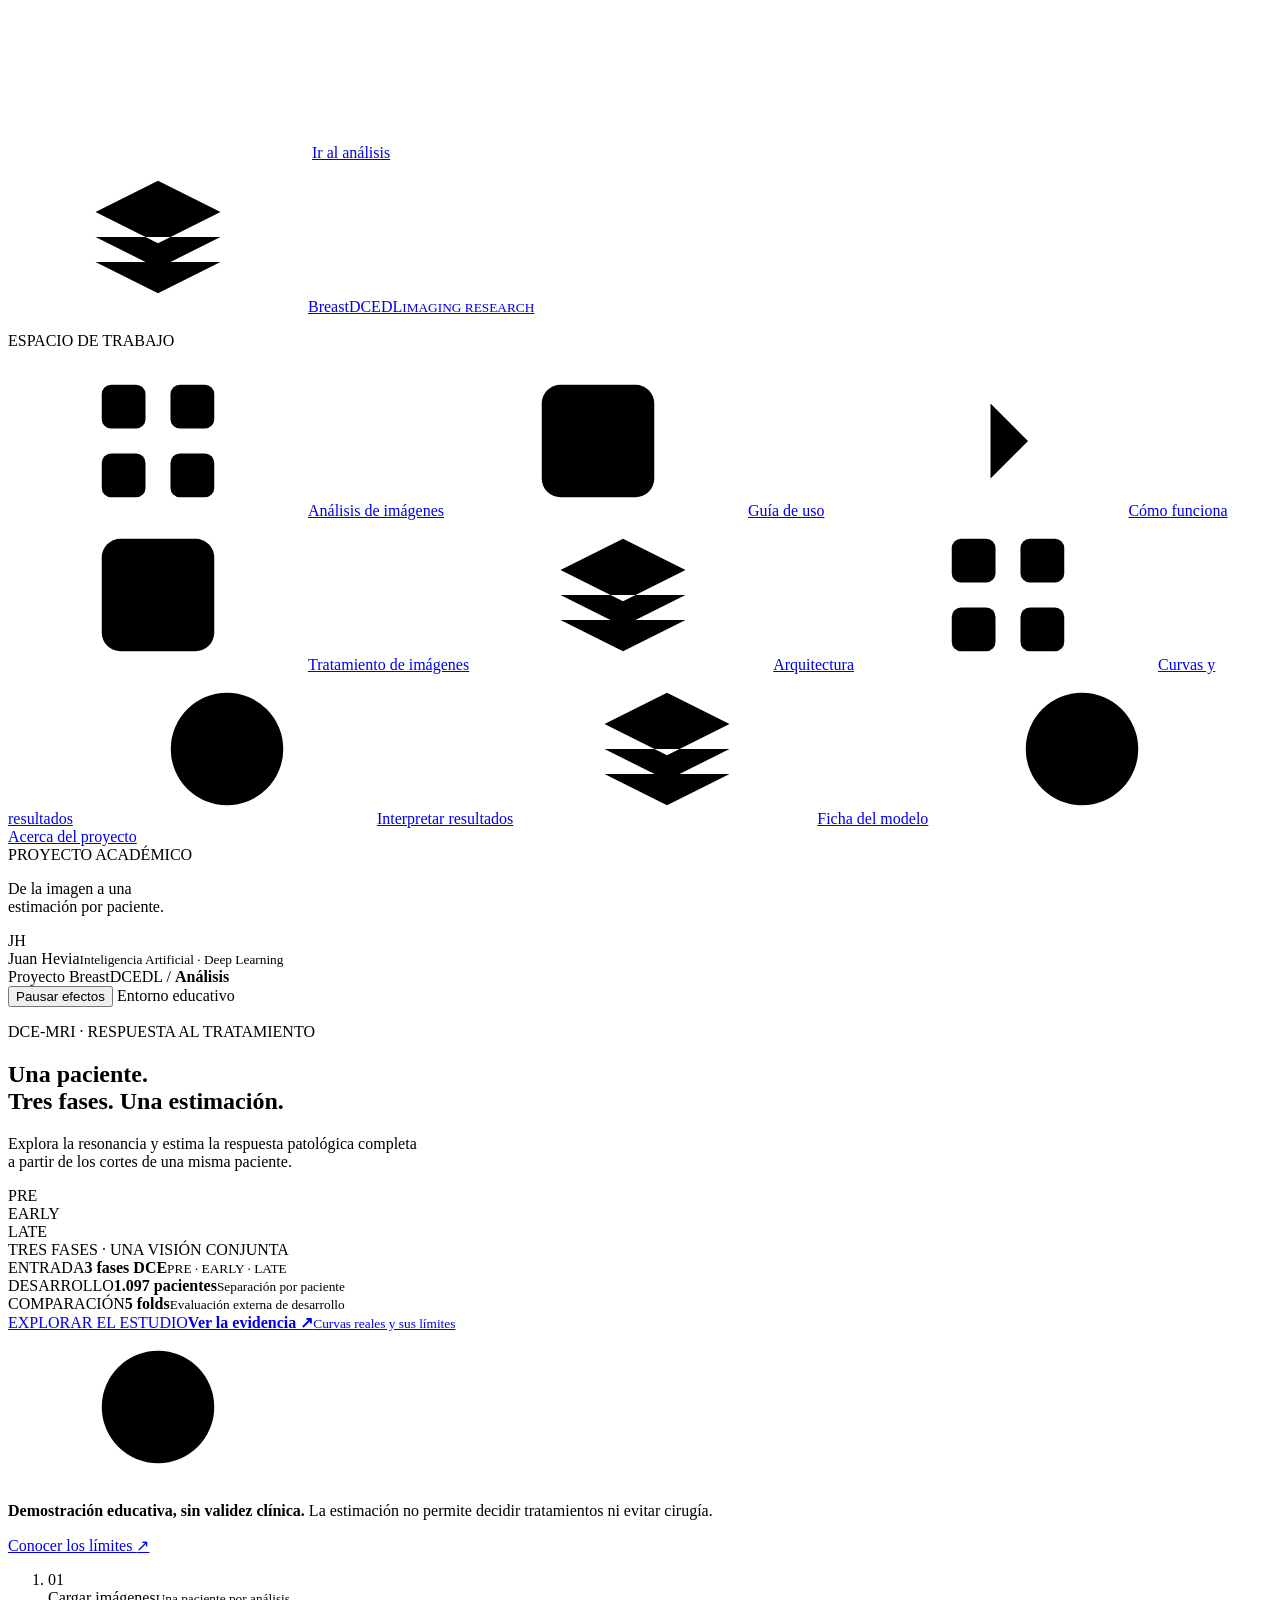
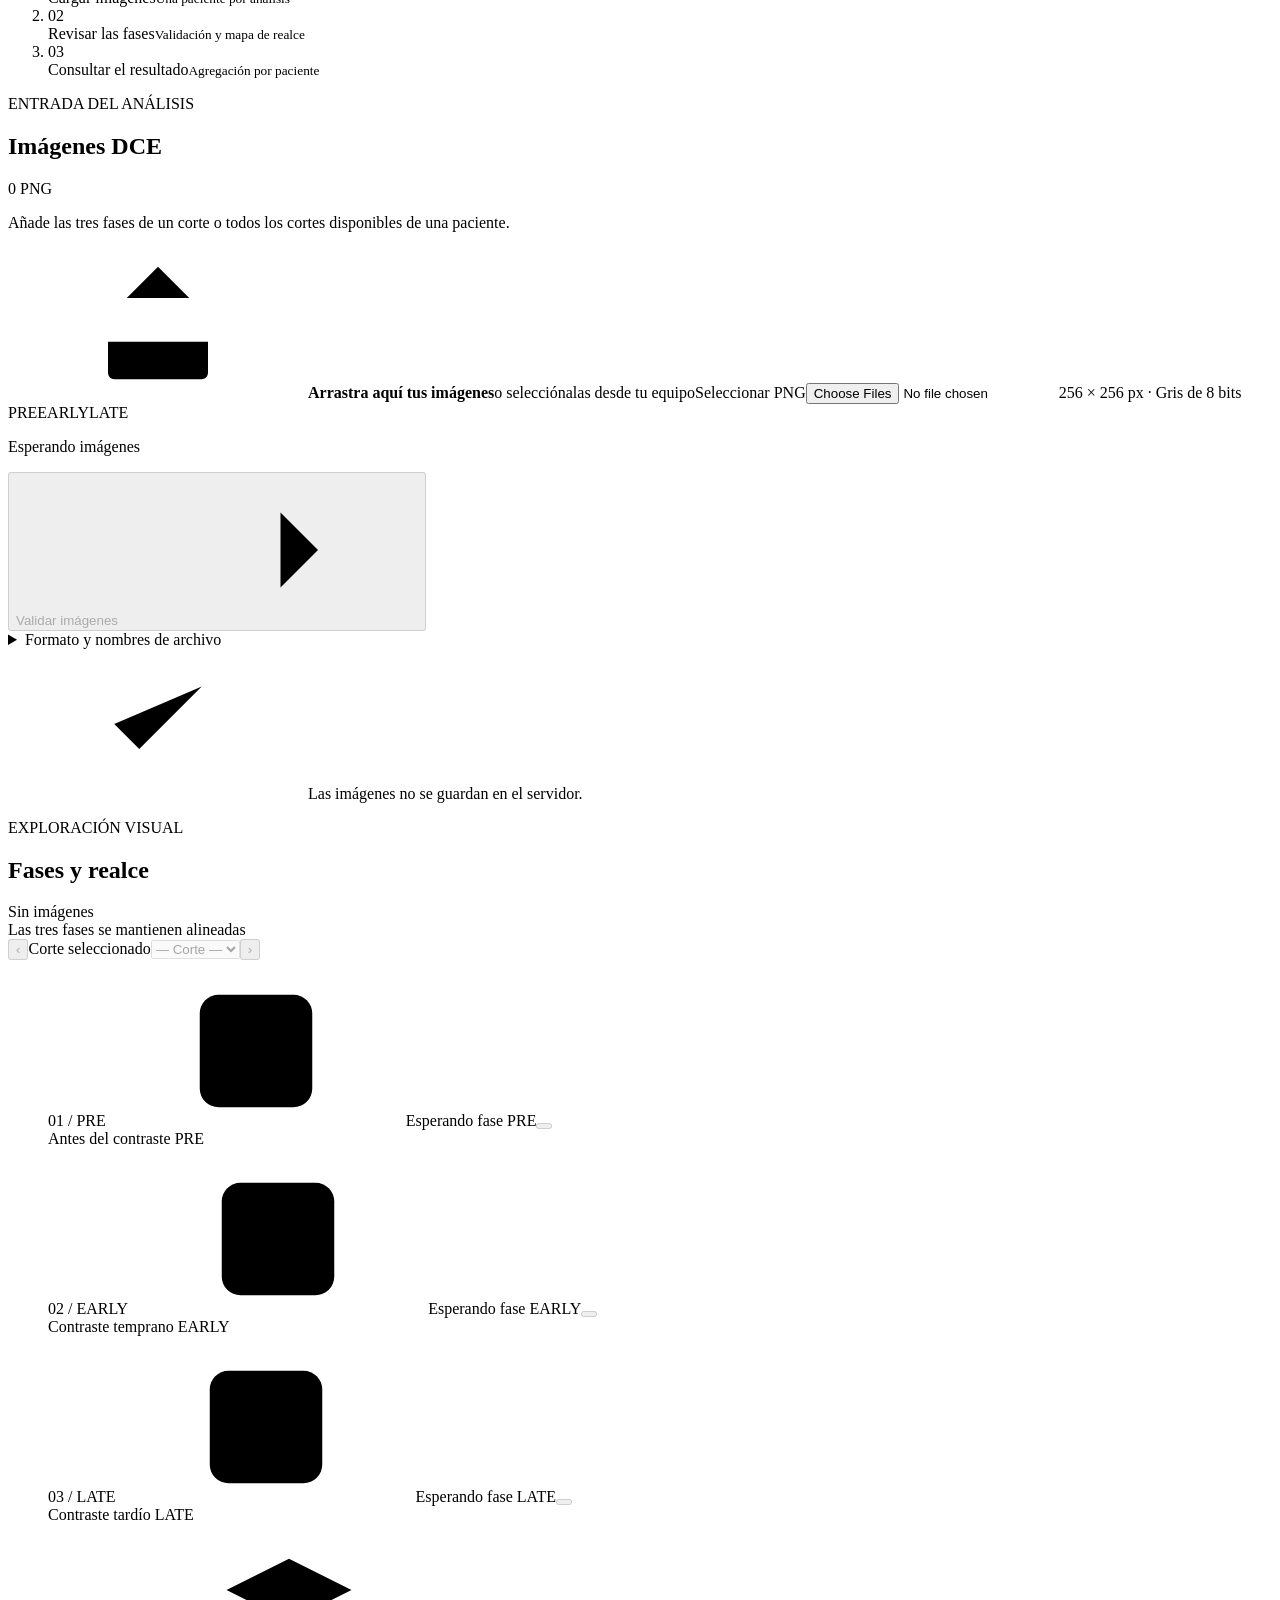
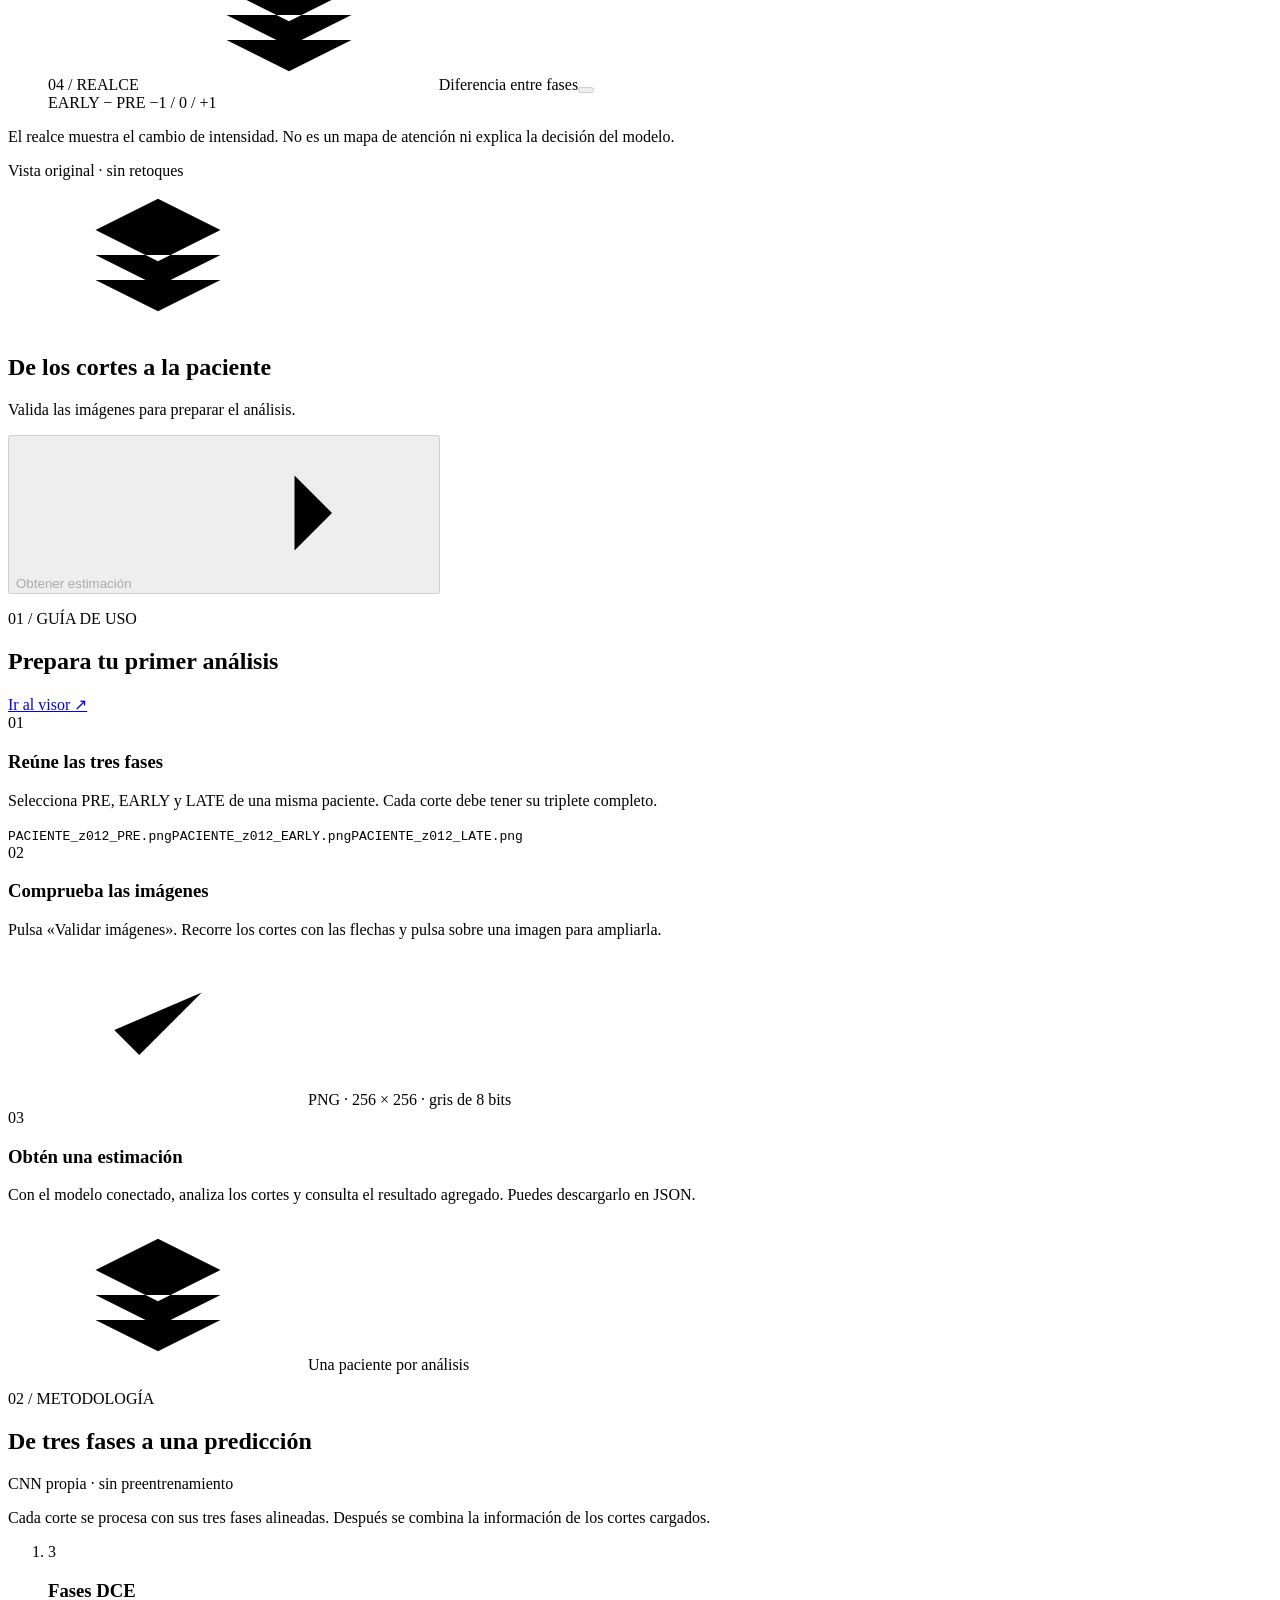
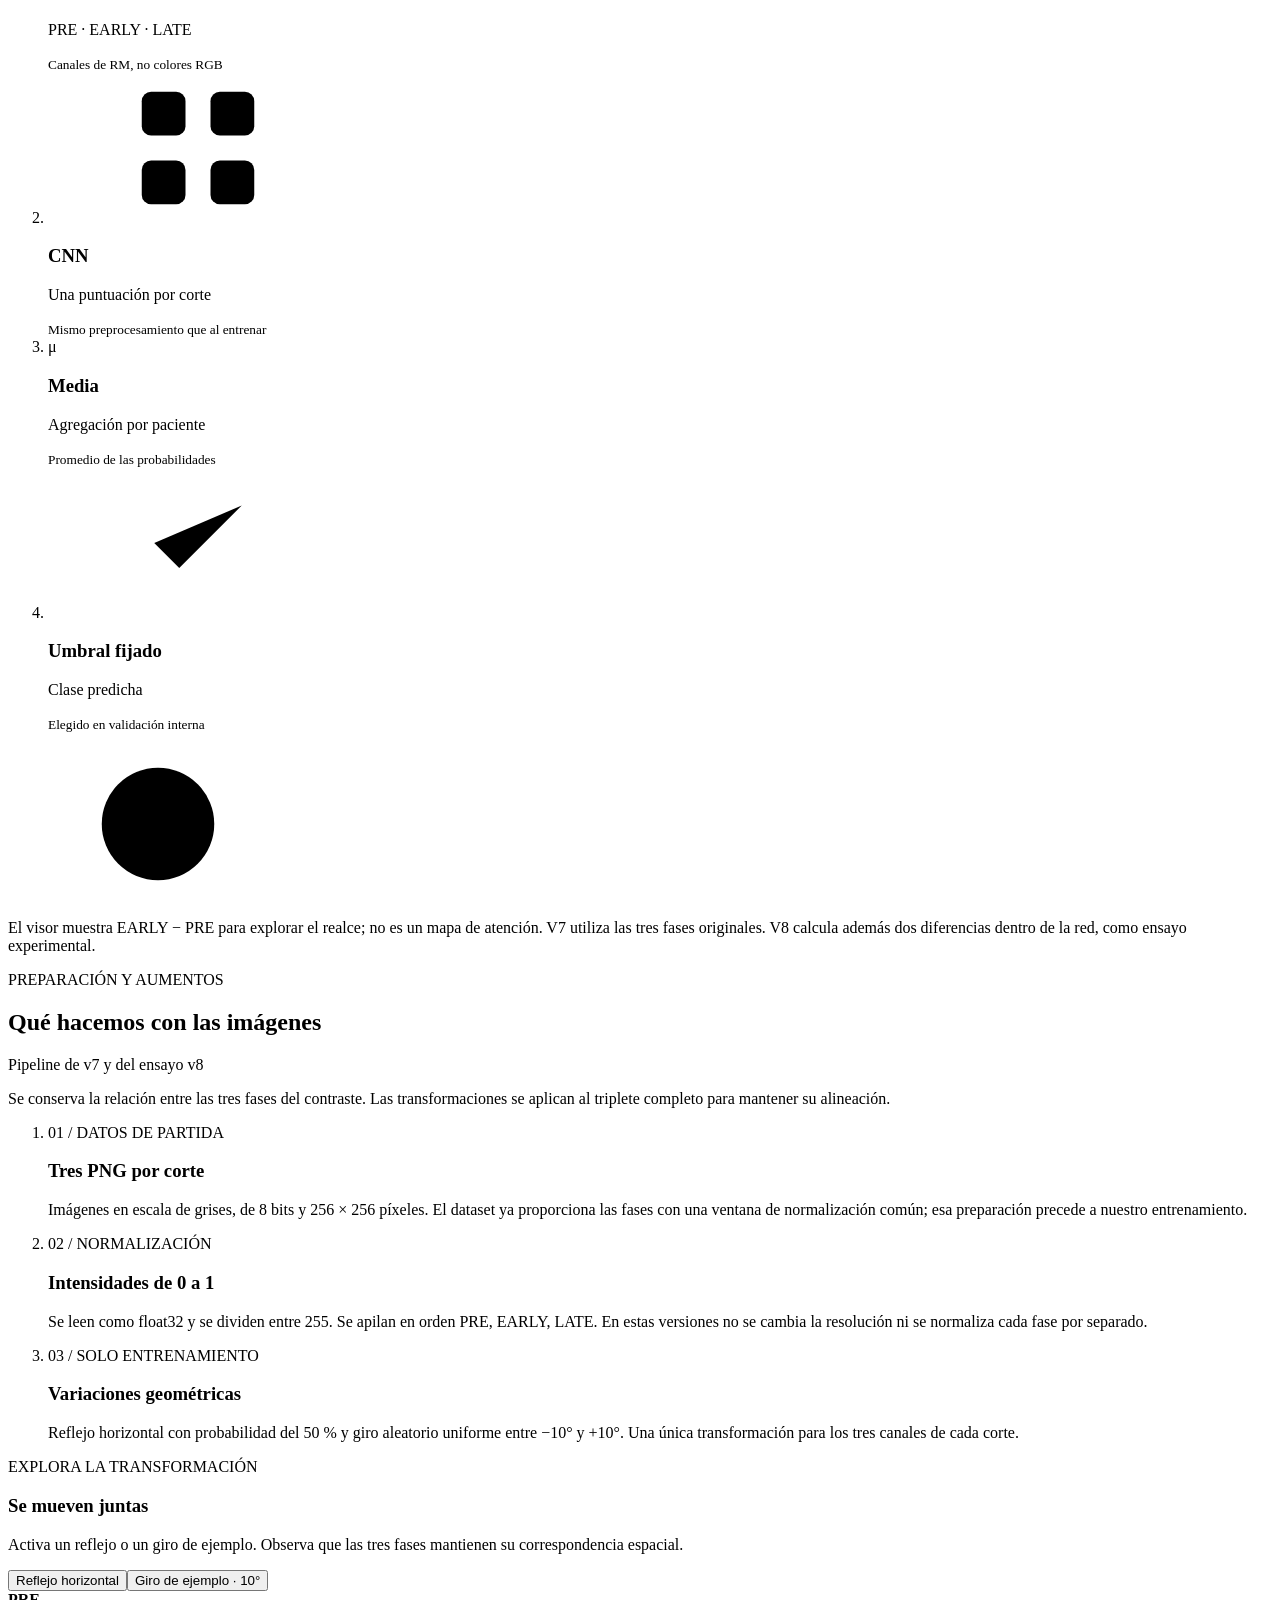
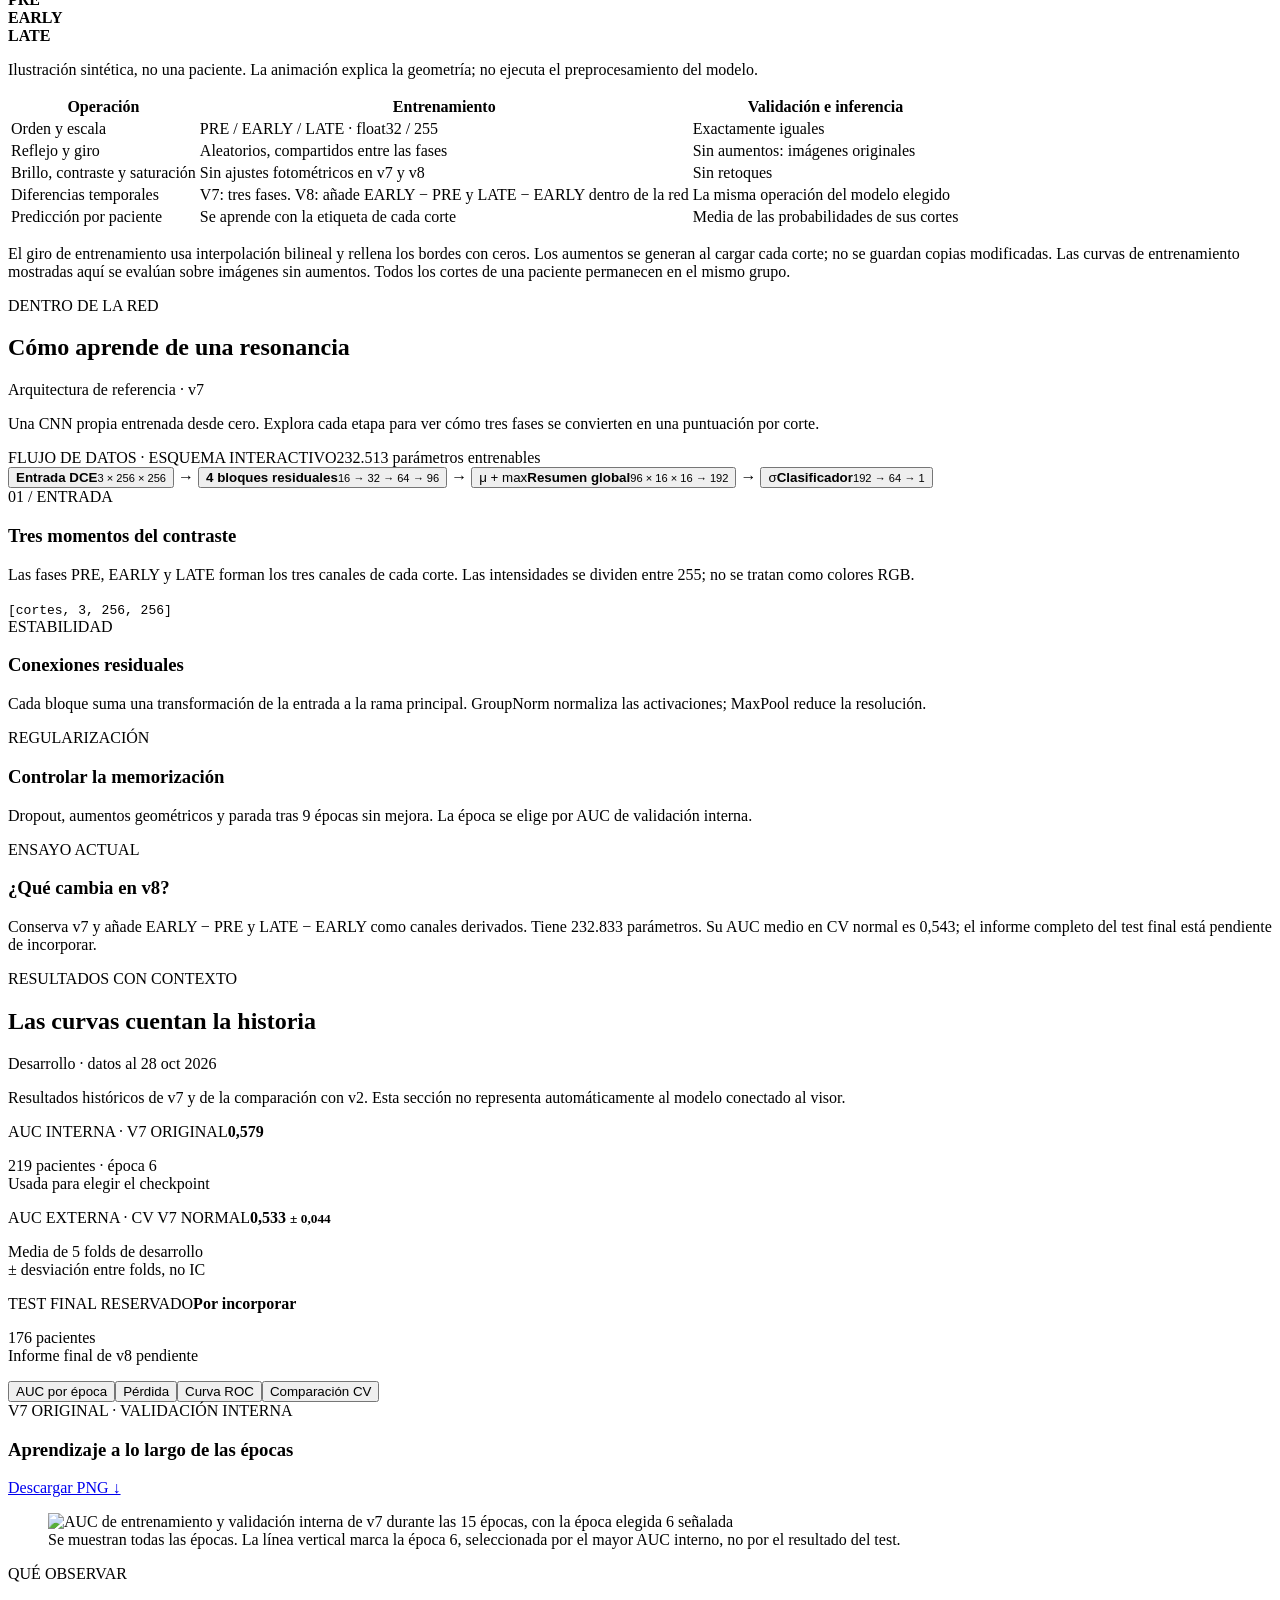
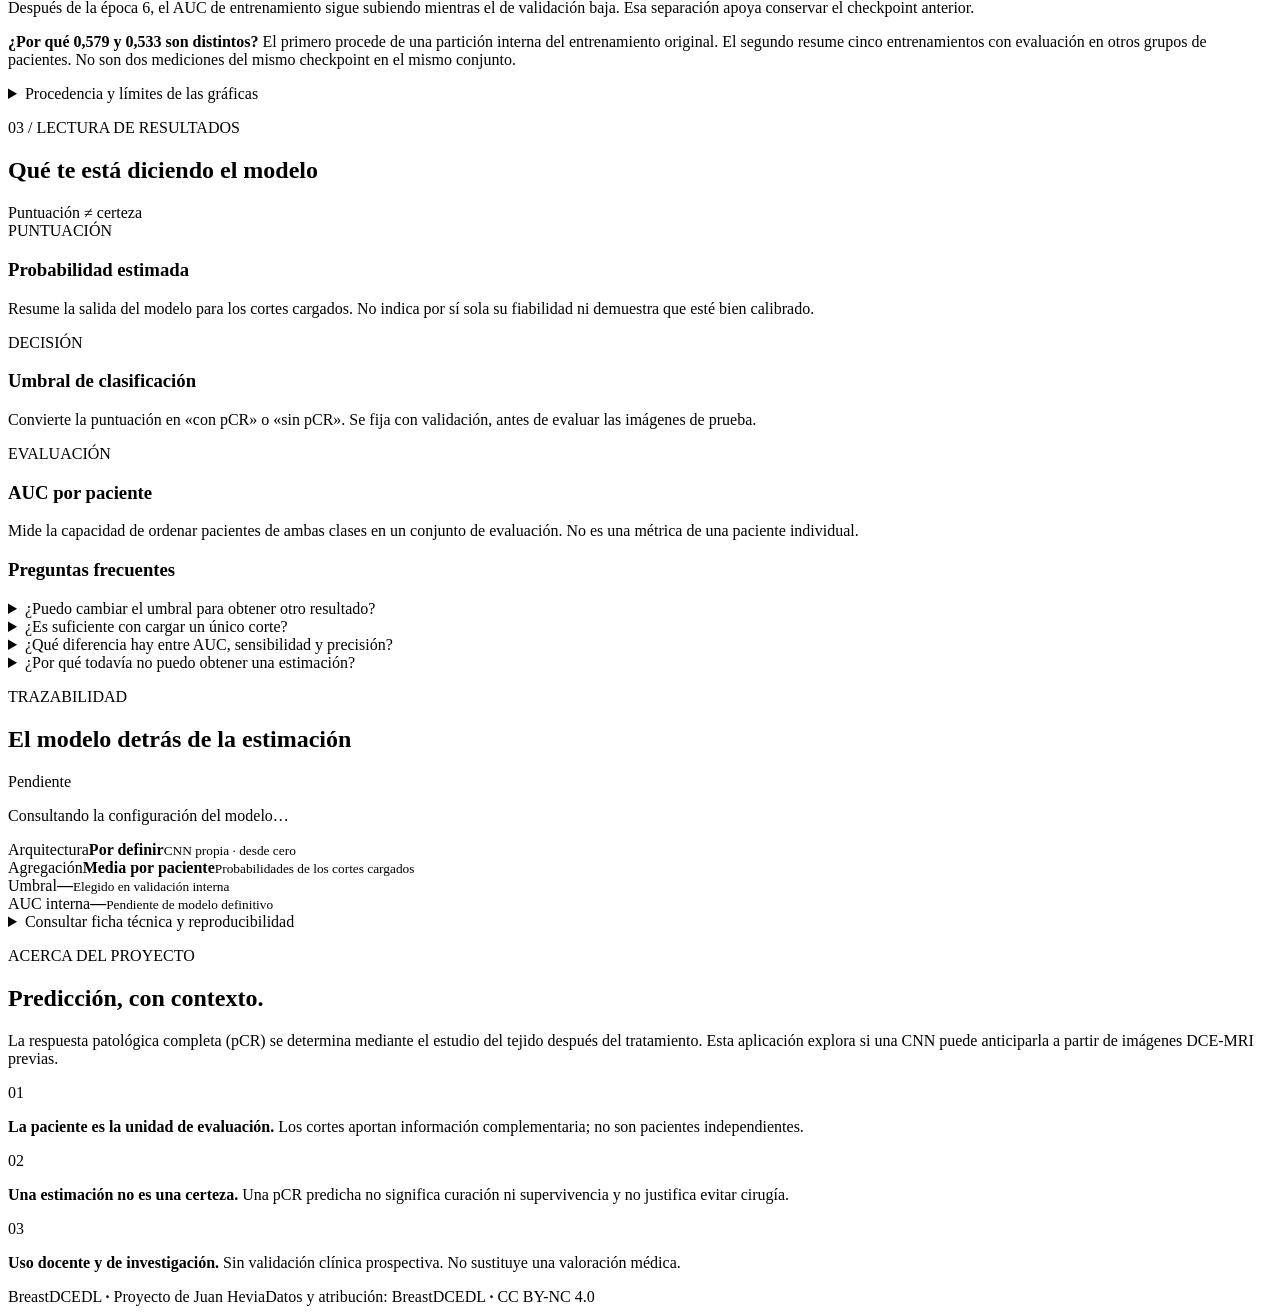
==== app/static/index.html @ a463bc1c "feat: preparar app y recogida de resultados finales v8" ====
<!doctype html>
<html lang="es">
<head>
  <meta charset="utf-8"><meta name="viewport" content="width=device-width, initial-scale=1">
  <meta name="theme-color" content="#143a37">
  <title>BreastDCEDL · Análisis de respuesta</title>
  <link rel="stylesheet" href="/static/style.css?v=5">
  <link rel="stylesheet" href="/static/research.css?v=1">
  <script src="/static/app.js?v=5" defer></script>
  <script src="/static/research.js?v=1" defer></script>
</head>
<body>
<svg class="sprite" aria-hidden="true" xmlns="http://www.w3.org/2000/svg"><defs>
  <symbol id="i-grid" viewBox="0 0 24 24"><rect x="3" y="3" width="7" height="7" rx="1.5"/><rect x="14" y="3" width="7" height="7" rx="1.5"/><rect x="3" y="14" width="7" height="7" rx="1.5"/><rect x="14" y="14" width="7" height="7" rx="1.5"/></symbol>
  <symbol id="i-upload" viewBox="0 0 24 24"><path d="M12 16V3m-5 5 5-5 5 5M4 15v5a1 1 0 0 0 1 1h14a1 1 0 0 0 1-1v-5"/></symbol>
  <symbol id="i-arrow" viewBox="0 0 24 24"><path d="M4 12h16m-6-6 6 6-6 6"/></symbol>
  <symbol id="i-layers" viewBox="0 0 24 24"><path d="m12 3 10 5-10 5L2 8l10-5ZM2 12l10 5 10-5M2 16l10 5 10-5"/></symbol>
  <symbol id="i-info" viewBox="0 0 24 24"><circle cx="12" cy="12" r="9"/><path d="M12 11v6m0-10v1"/></symbol>
  <symbol id="i-check" viewBox="0 0 24 24"><path d="m5 12 4 4L19 6"/></symbol>
  <symbol id="i-image" viewBox="0 0 24 24"><rect x="3" y="3" width="18" height="18" rx="3"/><circle cx="8" cy="8" r="1.5"/><path d="m3 17 6-6 4 4 3-3 5 5"/></symbol>
  <symbol id="i-download" viewBox="0 0 24 24"><path d="M12 3v13m-5-5 5 5 5-5M4 16v5h16v-5"/></symbol>
</defs></svg>
<a class="skip" href="#analisis">Ir al análisis</a>
<aside class="sidebar">
  <a class="brand" href="#analisis" aria-label="BreastDCEDL, inicio"><span class="brand-icon"><svg><use href="#i-layers"/></svg></span><span>Breast<span class="brand-light">DCEDL</span><small>IMAGING RESEARCH</small></span></a>
  <p class="nav-label">ESPACIO DE TRABAJO</p>
  <nav aria-label="Navegación principal">
    <a class="nav-link active" href="#analisis"><svg><use href="#i-grid"/></svg>Análisis de imágenes<span class="nav-dot"></span></a>
    <a class="nav-link" href="#guia"><svg><use href="#i-image"/></svg>Guía de uso</a>
    <a class="nav-link" href="#metodologia"><svg><use href="#i-arrow"/></svg>Cómo funciona</a>
    <a class="nav-link" href="#preprocesamiento"><svg><use href="#i-image"/></svg>Tratamiento de imágenes</a>
    <a class="nav-link" href="#arquitectura"><svg><use href="#i-layers"/></svg>Arquitectura</a>
    <a class="nav-link" href="#evidencia"><svg><use href="#i-grid"/></svg>Curvas y resultados</a>
    <a class="nav-link" href="#interpretacion"><svg><use href="#i-info"/></svg>Interpretar resultados</a>
    <a class="nav-link" href="#modelo"><svg><use href="#i-layers"/></svg>Ficha del modelo</a>
    <a class="nav-link" href="#proyecto"><svg><use href="#i-info"/></svg>Acerca del proyecto</a>
  </nav>
  <div class="sidebar-bottom"><span class="mini-pill">PROYECTO ACADÉMICO</span><p>De la imagen a una<br>estimación por paciente.</p><div class="author"><span class="avatar">JH</span><div>Juan Hevia<small>Inteligencia Artificial · Deep Learning</small></div></div></div>
</aside>
<div class="shell">
  <header class="topbar"><div class="breadcrumb">Proyecto BreastDCEDL <span>/</span> <strong id="seccion-actual">Análisis</strong></div><div class="top-actions"><button id="movimiento" class="motion-toggle" aria-pressed="false" title="Pausar efectos visuales">Pausar efectos</button><span class="top-tag"><i></i> Entorno educativo</span></div></header>
  <main>
    <section id="analisis" class="intro"><div><p class="eyebrow">DCE-MRI · RESPUESTA AL TRATAMIENTO</p><h1>Una paciente.<br class="mobile-break"> Tres fases. Una estimación.</h1><p>Explora la resonancia y estima la respuesta patológica completa<br class="wide-break"> a partir de los cortes de una misma paciente.</p></div><div class="phase-art" aria-hidden="true"><div class="art-grid"></div><div class="phase-stack"><div class="phase-sheet sheet-pre"><span>PRE</span><i></i></div><div class="phase-sheet sheet-early"><span>EARLY</span><i></i></div><div class="phase-sheet sheet-late"><span>LATE</span><i></i></div></div><span class="art-caption">TRES FASES · UNA VISIÓN CONJUNTA</span></div></section>
    <div class="study-strip"><div><span>ENTRADA</span><strong>3 fases DCE</strong><small>PRE · EARLY · LATE</small></div><div><span>DESARROLLO</span><strong>1.097 pacientes</strong><small>Separación por paciente</small></div><div><span>COMPARACIÓN</span><strong>5 folds</strong><small>Evaluación externa de desarrollo</small></div><a href="#evidencia"><span>EXPLORAR EL ESTUDIO</span><strong>Ver la evidencia ↗</strong><small>Curvas reales y sus límites</small></a></div>
    <div class="notice"><svg><use href="#i-info"/></svg><p><strong>Demostración educativa, sin validez clínica.</strong> La estimación no permite decidir tratamientos ni evitar cirugía.</p><a href="#proyecto">Conocer los límites <span>↗</span></a></div>
    <ol class="steps" aria-label="Pasos del análisis"><li class="current" id="paso-carga" aria-current="step"><span>01</span><div>Cargar imágenes<small>Una paciente por análisis</small></div></li><li id="paso-revision"><span>02</span><div>Revisar las fases<small>Validación y mapa de realce</small></div></li><li id="paso-resultado"><span>03</span><div>Consultar el resultado<small>Agregación por paciente</small></div></li></ol>
    <div class="workspace">
      <section class="card upload-card"><div class="card-heading"><div><p class="eyebrow">ENTRADA DEL ANÁLISIS</p><h2>Imágenes DCE</h2></div><span id="contador" class="count">0 PNG</span></div>
        <p class="subtext">Añade las tres fases de un corte o todos los cortes disponibles de una paciente.</p>
        <div id="dropzone" class="dropzone"><span class="upload-icon"><svg><use href="#i-upload"/></svg></span><strong>Arrastra aquí tus imágenes</strong><span class="drop-or">o selecciónalas desde tu equipo</span><label for="archivos" class="file-label">Seleccionar PNG<input id="archivos" type="file" accept="image/png,.png" multiple aria-describedby="formatos"></label><span id="formatos" class="file-spec">256 × 256 px · Gris de 8 bits</span></div>
        <div class="phase-tags"><span><i></i>PRE</span><span><i></i>EARLY</span><span><i></i>LATE</span></div>
        <div class="selection-row"><p id="seleccion" role="status">Esperando imágenes</p><button id="limpiar" class="text-button" hidden>Limpiar</button></div>
        <ul id="archivos-lista" class="file-list" hidden></ul>
        <p id="error" class="error" role="alert" hidden></p>
        <button id="inspeccionar" class="button primary full" disabled><span id="texto-inspeccionar">Validar imágenes</span><svg><use href="#i-arrow"/></svg></button>
        <details class="file-help"><summary>Formato y nombres de archivo</summary><p>Conserva los nombres originales, por ejemplo <code>PACIENTE_z012_PRE.png</code>, con sus fases <code>_EARLY</code> y <code>_LATE</code>.</p><p>Máximo 30 cortes · 90 imágenes · 512 KiB por PNG. No mezcles pacientes.</p></details>
        <div class="privacy-note"><svg><use href="#i-check"/></svg>Las imágenes no se guardan en el servidor.</div>
      </section>
      <section id="visor" class="card viewer-card"><div class="card-heading"><div><p class="eyebrow">EXPLORACIÓN VISUAL</p><h2 id="titulo-paciente">Fases y realce</h2></div><span id="visor-estado" class="neutral-badge">Sin imágenes</span></div>
        <div class="viewer-toolbar"><span id="detalle-paciente">Las tres fases se mantienen alineadas</span><div class="slice-nav"><button id="anterior" class="icon-button" aria-label="Corte anterior" disabled>‹</button><label class="sr-only" for="corte">Corte seleccionado</label><select id="corte" disabled><option>— Corte —</option></select><button id="siguiente" class="icon-button" aria-label="Corte siguiente" disabled>›</button></div></div>
        <div class="image-grid">
          <figure><div class="image-frame"><span class="frame-label">01 / PRE</span><span class="empty-image"><svg><use href="#i-image"/></svg><span>Esperando fase PRE</span></span><button class="image-open" data-fase="pre" aria-label="Ampliar fase PRE" disabled><img id="pre" alt="Fase previa al contraste" hidden></button></div><figcaption>Antes del contraste <span>PRE</span></figcaption></figure>
          <figure><div class="image-frame"><span class="frame-label">02 / EARLY</span><span class="empty-image"><svg><use href="#i-image"/></svg><span>Esperando fase EARLY</span></span><button class="image-open" data-fase="early" aria-label="Ampliar fase EARLY" disabled><img id="early" alt="Fase temprana" hidden></button></div><figcaption>Contraste temprano <span>EARLY</span></figcaption></figure>
          <figure><div class="image-frame"><span class="frame-label">03 / LATE</span><span class="empty-image"><svg><use href="#i-image"/></svg><span>Esperando fase LATE</span></span><button class="image-open" data-fase="late" aria-label="Ampliar fase LATE" disabled><img id="late" alt="Fase tardía" hidden></button></div><figcaption>Contraste tardío <span>LATE</span></figcaption></figure>
          <figure><div class="image-frame enhancement"><span class="frame-label">04 / REALCE</span><span class="empty-image"><svg><use href="#i-layers"/></svg><span>Diferencia entre fases</span></span><button class="image-open" data-fase="realce" aria-label="Ampliar mapa de realce" disabled><img id="realce" alt="Diferencia EARLY menos PRE" hidden></button></div><figcaption>EARLY − PRE <span class="color-key"><i></i>−1 / 0 / +1</span></figcaption></figure>
        </div>
        <div class="viewer-foot"><p>El realce muestra el cambio de intensidad. No es un mapa de atención ni explica la decisión del modelo.</p><span>Vista original · sin retoques</span></div>
      </section>
    </div>
    <section class="card prediction-card" id="prediccion"><div><span class="section-icon"><svg><use href="#i-layers"/></svg></span><div><h2>De los cortes a la paciente</h2><p id="ayuda-prediccion">Valida las imágenes para preparar el análisis.</p></div></div><button id="predecir" class="button primary" disabled><span id="texto-predecir">Obtener estimación</span><svg><use href="#i-arrow"/></svg></button></section>
    <section id="resultado" class="card result-card" aria-live="polite" hidden><div class="card-heading"><div><p class="eyebrow">RESULTADO DEL ANÁLISIS</p><h2>Estimación de pCR</h2></div><button id="descargar" class="button secondary"><svg><use href="#i-download"/></svg>Guardar resultado</button></div><div class="result-layout"><div class="score"><span class="subtext">Probabilidad estimada por el modelo</span><div class="number" id="probabilidad"></div><p id="clase" class="class-tag"></p><div class="score-track"><span id="score-fill"></span><i id="threshold-marker"></i></div><div class="score-labels"><span>0 %</span><span id="threshold-label"></span><span>100 %</span></div></div><div class="result-context"><p id="alcance"></p><p>La puntuación no garantiza respuesta completa. No se ha demostrado su calibración como probabilidad clínica.</p><dl id="datos-resultado" class="metadata"></dl></div></div><details><summary>Ver puntuaciones de cada corte</summary><table><thead><tr><th>Corte</th><th>Puntuación pCR</th></tr></thead><tbody id="cortes-resultado"></tbody></table></details></section>
    <section id="guia" class="content-section guide-section">
      <div class="section-heading"><div><p class="eyebrow">01 / GUÍA DE USO</p><h2>Prepara tu primer análisis</h2></div><a class="section-link" href="#analisis">Ir al visor <span>↗</span></a></div>
      <div class="guide-grid">
        <article class="guide-item"><span class="guide-number">01</span><h3>Reúne las tres fases</h3><p>Selecciona PRE, EARLY y LATE de una misma paciente. Cada corte debe tener su triplete completo.</p><div class="sample-filenames"><code>PACIENTE_z012_PRE.png</code><code>PACIENTE_z012_EARLY.png</code><code>PACIENTE_z012_LATE.png</code></div></article>
        <article class="guide-item"><span class="guide-number">02</span><h3>Comprueba las imágenes</h3><p>Pulsa «Validar imágenes». Recorre los cortes con las flechas y pulsa sobre una imagen para ampliarla.</p><div class="guide-tip"><svg><use href="#i-check"/></svg>PNG · 256 × 256 · gris de 8 bits</div></article>
        <article class="guide-item"><span class="guide-number">03</span><h3>Obtén una estimación</h3><p>Con el modelo conectado, analiza los cortes y consulta el resultado agregado. Puedes descargarlo en JSON.</p><div class="guide-tip"><svg><use href="#i-layers"/></svg>Una paciente por análisis</div></article>
      </div>
    </section>
    <section id="metodologia" class="content-section method-section">
      <div class="section-heading"><div><p class="eyebrow">02 / METODOLOGÍA</p><h2>De tres fases a una predicción</h2></div><span class="method-badge">CNN propia · sin preentrenamiento</span></div>
      <p class="section-description">Cada corte se procesa con sus tres fases alineadas. Después se combina la información de los cortes cargados.</p>
      <ol class="pipeline"><li><span class="pipeline-icon">3</span><h3>Fases DCE</h3><p>PRE · EARLY · LATE</p><small>Canales de RM, no colores RGB</small></li><li><span class="pipeline-icon"><svg><use href="#i-grid"/></svg></span><h3>CNN</h3><p>Una puntuación por corte</p><small>Mismo preprocesamiento que al entrenar</small></li><li><span class="pipeline-icon">μ</span><h3>Media</h3><p>Agregación por paciente</p><small>Promedio de las probabilidades</small></li><li><span class="pipeline-icon"><svg><use href="#i-check"/></svg></span><h3>Umbral fijado</h3><p>Clase predicha</p><small>Elegido en validación interna</small></li></ol>
      <div class="method-note"><svg><use href="#i-info"/></svg><p>El visor muestra EARLY − PRE para explorar el realce; no es un mapa de atención. V7 utiliza las tres fases originales. V8 calcula además dos diferencias dentro de la red, como ensayo experimental.</p></div>
    </section>
    <section id="preprocesamiento" class="content-section preprocessing-section">
      <div class="section-heading"><div><p class="eyebrow">PREPARACIÓN Y AUMENTOS</p><h2>Qué hacemos con las imágenes</h2></div><span class="section-kicker">Pipeline de v7 y del ensayo v8</span></div>
      <p class="research-lead">Se conserva la relación entre las tres fases del contraste. Las transformaciones se aplican al triplete completo para mantener su alineación.</p>
      <ol class="preprocess-flow"><li><span>01 / DATOS DE PARTIDA</span><h3>Tres PNG por corte</h3><p>Imágenes en escala de grises, de 8 bits y 256 × 256 píxeles. El dataset ya proporciona las fases con una ventana de normalización común; esa preparación precede a nuestro entrenamiento.</p></li><li><span>02 / NORMALIZACIÓN</span><h3>Intensidades de 0 a 1</h3><p>Se leen como float32 y se dividen entre 255. Se apilan en orden PRE, EARLY, LATE. En estas versiones no se cambia la resolución ni se normaliza cada fase por separado.</p></li><li><span>03 / SOLO ENTRENAMIENTO</span><h3>Variaciones geométricas</h3><p>Reflejo horizontal con probabilidad del 50 % y giro aleatorio uniforme entre −10° y +10°. Una única transformación para los tres canales de cada corte.</p></li></ol>
      <div class="transform-demo"><div><p class="eyebrow">EXPLORA LA TRANSFORMACIÓN</p><h3>Se mueven juntas</h3><p>Activa un reflejo o un giro de ejemplo. Observa que las tres fases mantienen su correspondencia espacial.</p><div class="augmentation-controls"><button data-transform="flip" aria-pressed="false">Reflejo horizontal</button><button data-transform="rotate" aria-pressed="false">Giro de ejemplo · 10°</button></div></div><div><div class="phantoms" id="phantoms" role="img" aria-label="Esquema sintético de tres fases alineadas, para ilustrar un giro y un reflejo conjuntos"><div class="phantom-frame"><div class="phantom pre"></div><b>PRE</b></div><div class="phantom-frame"><div class="phantom early"></div><b>EARLY</b></div><div class="phantom-frame"><div class="phantom late"></div><b>LATE</b></div></div><p class="phantom-caption">Ilustración sintética, no una paciente. La animación explica la geometría; no ejecuta el preprocesamiento del modelo.</p></div></div>
      <div class="processing-table-wrap"><table class="processing-table"><thead><tr><th>Operación</th><th>Entrenamiento</th><th>Validación e inferencia</th></tr></thead><tbody><tr><td>Orden y escala</td><td>PRE / EARLY / LATE · float32 / 255</td><td>Exactamente iguales</td></tr><tr><td>Reflejo y giro</td><td>Aleatorios, compartidos entre las fases</td><td>Sin aumentos: imágenes originales</td></tr><tr><td>Brillo, contraste y saturación</td><td>Sin ajustes fotométricos en v7 y v8</td><td>Sin retoques</td></tr><tr><td>Diferencias temporales</td><td>V7: tres fases. V8: añade EARLY − PRE y LATE − EARLY dentro de la red</td><td>La misma operación del modelo elegido</td></tr><tr><td>Predicción por paciente</td><td>Se aprende con la etiqueta de cada corte</td><td>Media de las probabilidades de sus cortes</td></tr></tbody></table></div>
      <p class="preprocess-footnote">El giro de entrenamiento usa interpolación bilineal y rellena los bordes con ceros. Los aumentos se generan al cargar cada corte; no se guardan copias modificadas. Las curvas de entrenamiento mostradas aquí se evalúan sobre imágenes sin aumentos. Todos los cortes de una paciente permanecen en el mismo grupo.</p>
    </section>
    <section id="arquitectura" class="content-section architecture-section">
      <div class="section-heading"><div><p class="eyebrow">DENTRO DE LA RED</p><h2>Cómo aprende de una resonancia</h2></div><span class="section-kicker">Arquitectura de referencia · v7</span></div>
      <p class="research-lead">Una CNN propia entrenada desde cero. Explora cada etapa para ver cómo tres fases se convierten en una puntuación por corte.</p>
      <div class="architecture-canvas">
        <div class="architecture-top"><span class="signal-label"><i></i>FLUJO DE DATOS · ESQUEMA INTERACTIVO</span><span>232.513 parámetros entrenables</span></div>
        <div class="network" role="group" aria-label="Etapas de la arquitectura v7">
          <button class="network-node selected" data-stage="entrada" aria-pressed="true"><span class="node-glyph input-glyph"><i></i><i></i><i></i></span><strong>Entrada DCE</strong><small>3 × 256 × 256</small></button>
          <span class="network-arrow" aria-hidden="true">→</span>
          <button class="network-node" data-stage="bloques" aria-pressed="false"><span class="node-glyph blocks-glyph"><i></i><i></i><i></i><i></i></span><strong>4 bloques residuales</strong><small>16 → 32 → 64 → 96</small></button>
          <span class="network-arrow" aria-hidden="true">→</span>
          <button class="network-node" data-stage="pooling" aria-pressed="false"><span class="node-glyph pool-glyph">μ + max</span><strong>Resumen global</strong><small>96 × 16 × 16 → 192</small></button>
          <span class="network-arrow" aria-hidden="true">→</span>
          <button class="network-node" data-stage="salida" aria-pressed="false"><span class="node-glyph output-glyph">σ</span><strong>Clasificador</strong><small>192 → 64 → 1</small></button>
        </div>
        <div class="stage-detail" aria-live="polite"><div><span class="detail-index" id="stage-index">01 / ENTRADA</span><h3 id="stage-title">Tres momentos del contraste</h3><p id="stage-text">Las fases PRE, EARLY y LATE forman los tres canales de cada corte. Las intensidades se dividen entre 255; no se tratan como colores RGB.</p></div><code id="stage-shape">[cortes, 3, 256, 256]</code></div>
      </div>
      <div class="architecture-notes"><article><span>ESTABILIDAD</span><h3>Conexiones residuales</h3><p>Cada bloque suma una transformación de la entrada a la rama principal. GroupNorm normaliza las activaciones; MaxPool reduce la resolución.</p></article><article><span>REGULARIZACIÓN</span><h3>Controlar la memorización</h3><p>Dropout, aumentos geométricos y parada tras 9 épocas sin mejora. La época se elige por AUC de validación interna.</p></article><article><span>ENSAYO ACTUAL</span><h3>¿Qué cambia en v8?</h3><p>Conserva v7 y añade EARLY − PRE y LATE − EARLY como canales derivados. Tiene 232.833 parámetros. Su AUC medio en CV normal es 0,543; el informe completo del test final está pendiente de incorporar.</p></article></div>
    </section>
    <section id="evidencia" class="content-section evidence-section">
      <div class="section-heading"><div><p class="eyebrow">RESULTADOS CON CONTEXTO</p><h2>Las curvas cuentan la historia</h2></div><span class="evidence-date">Desarrollo · datos al 28 oct 2026</span></div>
      <p class="research-lead">Resultados históricos de v7 y de la comparación con v2. Esta sección no representa automáticamente al modelo conectado al visor.</p>
      <div class="evidence-metrics"><article><span>AUC INTERNA · V7 ORIGINAL</span><strong>0,579</strong><p>219 pacientes · época 6<br>Usada para elegir el checkpoint</p></article><article><span>AUC EXTERNA · CV V7 NORMAL</span><strong>0,533 <small>± 0,044</small></strong><p>Media de 5 folds de desarrollo<br>± desviación entre folds, no IC</p></article><article class="pending-metric"><span>TEST FINAL RESERVADO</span><strong>Por incorporar</strong><p>176 pacientes<br>Informe final de v8 pendiente</p></article></div>
      <div class="chart-card">
        <div class="chart-tabs" role="group" aria-label="Seleccionar gráfica"><button class="selected" data-chart="auc" aria-pressed="true">AUC por época</button><button data-chart="loss" aria-pressed="false">Pérdida</button><button data-chart="roc" aria-pressed="false">Curva ROC</button><button data-chart="cv" aria-pressed="false">Comparación CV</button></div>
        <div class="chart-heading"><div><span id="chart-scope">V7 ORIGINAL · VALIDACIÓN INTERNA</span><h3 id="chart-title">Aprendizaje a lo largo de las épocas</h3></div><a id="chart-download" href="/static/evidencia/auc_v7.png" download>Descargar PNG ↓</a></div>
        <figure class="research-chart"><img id="research-chart" src="/static/evidencia/auc_v7.png" alt="AUC de entrenamiento y validación interna de v7 durante las 15 épocas, con la época elegida 6 señalada" loading="lazy"><figcaption id="chart-caption">Se muestran todas las épocas. La línea vertical marca la época 6, seleccionada por el mayor AUC interno, no por el resultado del test.</figcaption></figure>
        <div class="chart-takeaway"><span>QUÉ OBSERVAR</span><p id="chart-reading">Después de la época 6, el AUC de entrenamiento sigue subiendo mientras el de validación baja. Esa separación apoya conservar el checkpoint anterior.</p></div>
      </div>
      <div class="epoch-inspector" id="epoch-inspector" hidden><div><label for="epoch-slider">Explorar el entrenamiento <strong id="epoch-label">Época 6 / 15</strong></label><input id="epoch-slider" type="range" min="1" max="15" value="6" step="1" aria-describedby="epoch-context"><p id="epoch-context">Valores registrados por época; este control no modifica el modelo.</p></div><dl><div><dt>AUC entrenamiento</dt><dd id="epoch-train">—</dd></div><div><dt>AUC validación interna</dt><dd id="epoch-val">—</dd></div><div><dt>Brecha de AUC</dt><dd id="epoch-gap">—</dd></div></dl></div>
      <div class="evidence-bottom"><p><strong>¿Por qué 0,579 y 0,533 son distintos?</strong> El primero procede de una partición interna del entrenamiento original. El segundo resume cinco entrenamientos con evaluación en otros grupos de pacientes. No son dos mediciones del mismo checkpoint en el mismo conjunto.</p><details><summary>Procedencia y límites de las gráficas</summary><p>Curvas de v7 original: 878 pacientes de entrenamiento y 219 de validación interna, 15 épocas registradas. ROC calculada promediando las probabilidades de los cortes de cada paciente. La comparación CV emplea folds externos de desarrollo y selección interna separada. No se han usado los 176 casos de test final en estas gráficas.</p><p>El ensayo posterior con lr 0,0003 obtuvo AUC medio 0,521 y no mejoró el v7 de referencia. V8 obtuvo AUC externo medio 0,543 en CV. Su informe completo de test final está pendiente de incorporar.</p><a href="/static/evidencia/datos.json" download>Descargar datos agregados y procedencia</a></details></div>
    </section>
    <section id="interpretacion" class="content-section interpretation-section">
      <div class="section-heading"><div><p class="eyebrow">03 / LECTURA DE RESULTADOS</p><h2>Qué te está diciendo el modelo</h2></div><span class="section-kicker">Puntuación ≠ certeza</span></div>
      <div class="reading-grid"><article class="reading-card"><span class="reading-label">PUNTUACIÓN</span><h3>Probabilidad estimada</h3><p>Resume la salida del modelo para los cortes cargados. No indica por sí sola su fiabilidad ni demuestra que esté bien calibrado.</p></article><article class="reading-card"><span class="reading-label">DECISIÓN</span><h3>Umbral de clasificación</h3><p>Convierte la puntuación en «con pCR» o «sin pCR». Se fija con validación, antes de evaluar las imágenes de prueba.</p></article><article class="reading-card"><span class="reading-label">EVALUACIÓN</span><h3>AUC por paciente</h3><p>Mide la capacidad de ordenar pacientes de ambas clases en un conjunto de evaluación. No es una métrica de una paciente individual.</p></article></div>
      <div class="faq"><h3>Preguntas frecuentes</h3>
        <details><summary>¿Puedo cambiar el umbral para obtener otro resultado?</summary><p>La app utiliza el umbral fijado para el modelo seleccionado. Bajarlo clasifica más casos como positivos; no garantiza una mejor clasificación. La elección debe justificarse con validación, sin ajustarla a los casos de prueba.</p></details>
        <details><summary>¿Es suficiente con cargar un único corte?</summary><p>La app admite un triplete de un corte, pero lo identifica como una estimación limitada a ese corte. Si cargas varios, la predicción usa su media. Para comparar resultados, conserva el mismo procedimiento de selección de cortes.</p></details>
        <details><summary>¿Qué diferencia hay entre AUC, sensibilidad y precisión?</summary><p>El AUC resume la discriminación sin fijar un único umbral. La sensibilidad indica qué proporción de los casos con pCR se detectan. La precisión indica qué proporción de las predicciones «con pCR» son correctas. Estas dos últimas dependen del umbral.</p></details>
        <details><summary>¿Por qué todavía no puedo obtener una estimación?</summary><p>Mientras no haya un modelo configurado, puedes validar y explorar imágenes. La predicción se activará cuando se carguen los pesos, el umbral y la configuración del modelo definitivo.</p></details>
      </div>
    </section>
    <section id="modelo" class="card model-card"><div class="card-heading"><div><p class="eyebrow">TRAZABILIDAD</p><h2>El modelo detrás de la estimación</h2></div><span id="modelo-badge" class="neutral-badge"><i></i>Pendiente</span></div><p id="estado" class="subtext" role="status">Consultando la configuración del modelo…</p><div class="model-summary"><div><span>Arquitectura</span><strong id="modelo-nombre">Por definir</strong><small>CNN propia · desde cero</small></div><div><span>Agregación</span><strong>Media por paciente</strong><small>Probabilidades de los cortes cargados</small></div><div><span>Umbral</span><strong id="modelo-umbral">—</strong><small>Elegido en validación interna</small></div><div><span>AUC interna</span><strong id="modelo-auc">—</strong><small id="modelo-auc-nota">Pendiente de modelo definitivo</small></div></div><details id="ficha-detalles"><summary>Consultar ficha técnica y reproducibilidad</summary><dl id="datos-modelo" class="metadata"></dl><div id="detalles-modelo"><p class="subtext" id="modelo-pendiente">Los parámetros y las métricas se cargarán con el paquete del modelo seleccionado.</p></div></details></section>
    <section id="proyecto" class="project-section"><div><p class="eyebrow">ACERCA DEL PROYECTO</p><h2>Predicción, con contexto.</h2><p>La respuesta patológica completa (pCR) se determina mediante el estudio del tejido después del tratamiento. Esta aplicación explora si una CNN puede anticiparla a partir de imágenes DCE-MRI previas.</p></div><div class="project-notes"><div><span>01</span><p><strong>La paciente es la unidad de evaluación.</strong> Los cortes aportan información complementaria; no son pacientes independientes.</p></div><div><span>02</span><p><strong>Una estimación no es una certeza.</strong> Una pCR predicha no significa curación ni supervivencia y no justifica evitar cirugía.</p></div><div><span>03</span><p><strong>Uso docente y de investigación.</strong> Sin validación clínica prospectiva. No sustituye una valoración médica.</p></div></div></section>
  </main>
  <footer><span>BreastDCEDL <b>·</b> Proyecto de Juan Hevia</span><span>Datos y atribución: BreastDCEDL <b>·</b> CC BY-NC 4.0</span></footer>
</div>
<dialog id="ampliacion"><div class="dialog-heading"><h2 id="ampliacion-titulo">Imagen</h2><button id="cerrar-ampliacion" class="icon-button" aria-label="Cerrar imagen ampliada">×</button></div><img id="imagen-ampliada" alt=""><p>Visualización ampliada. La entrada del modelo conserva su resolución original.</p></dialog>
</body></html>
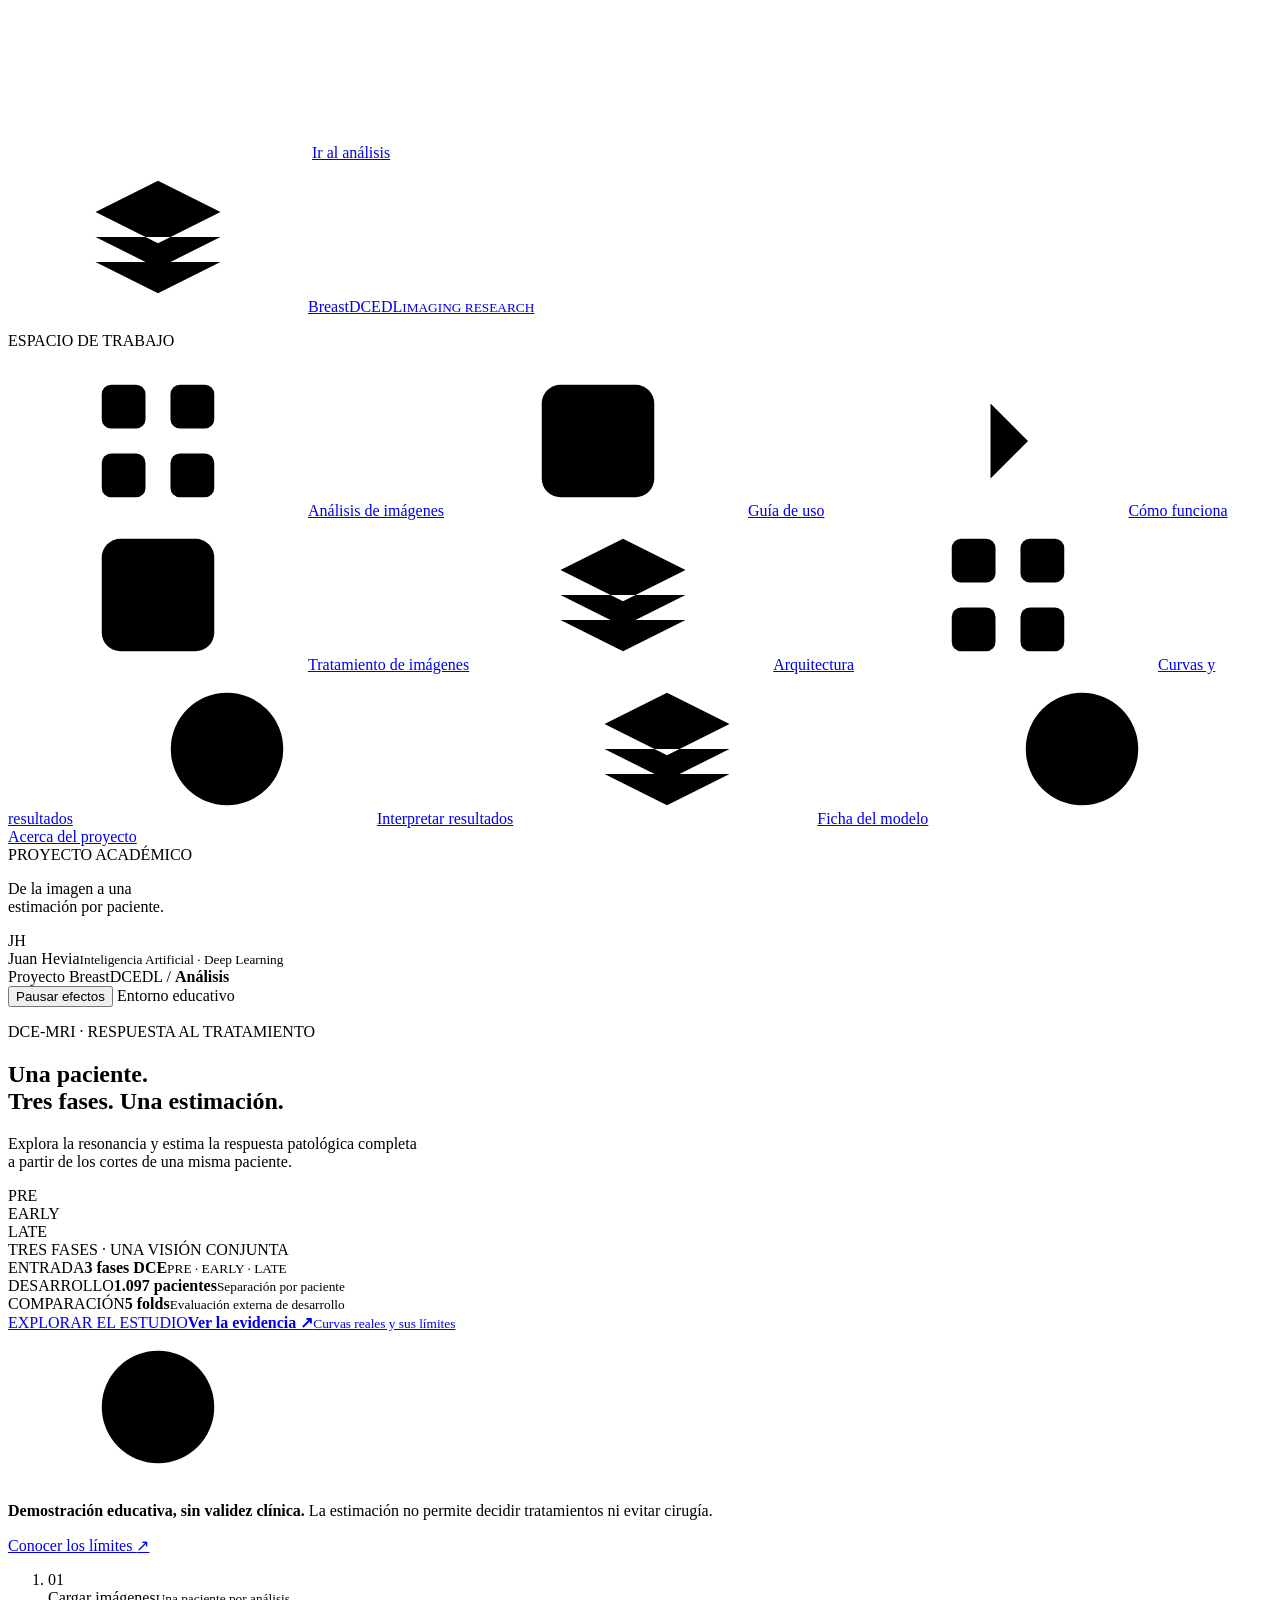
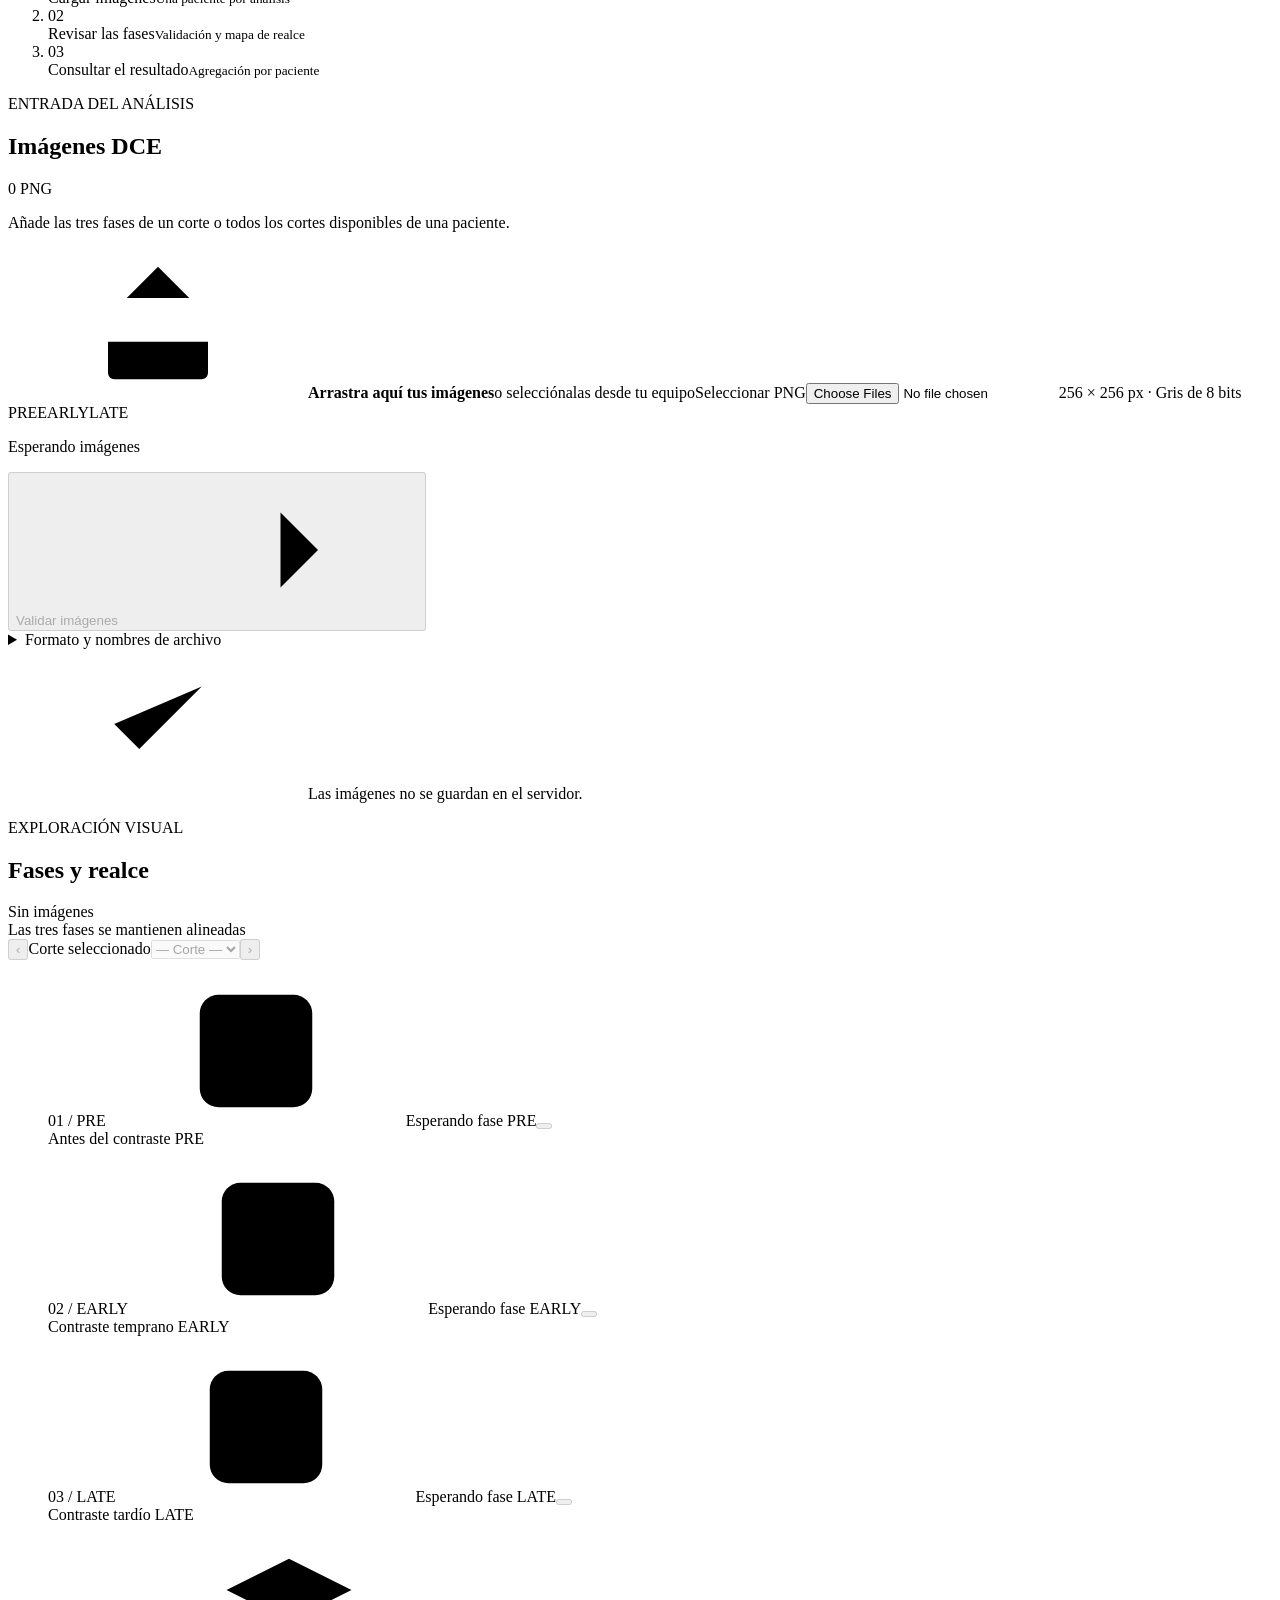
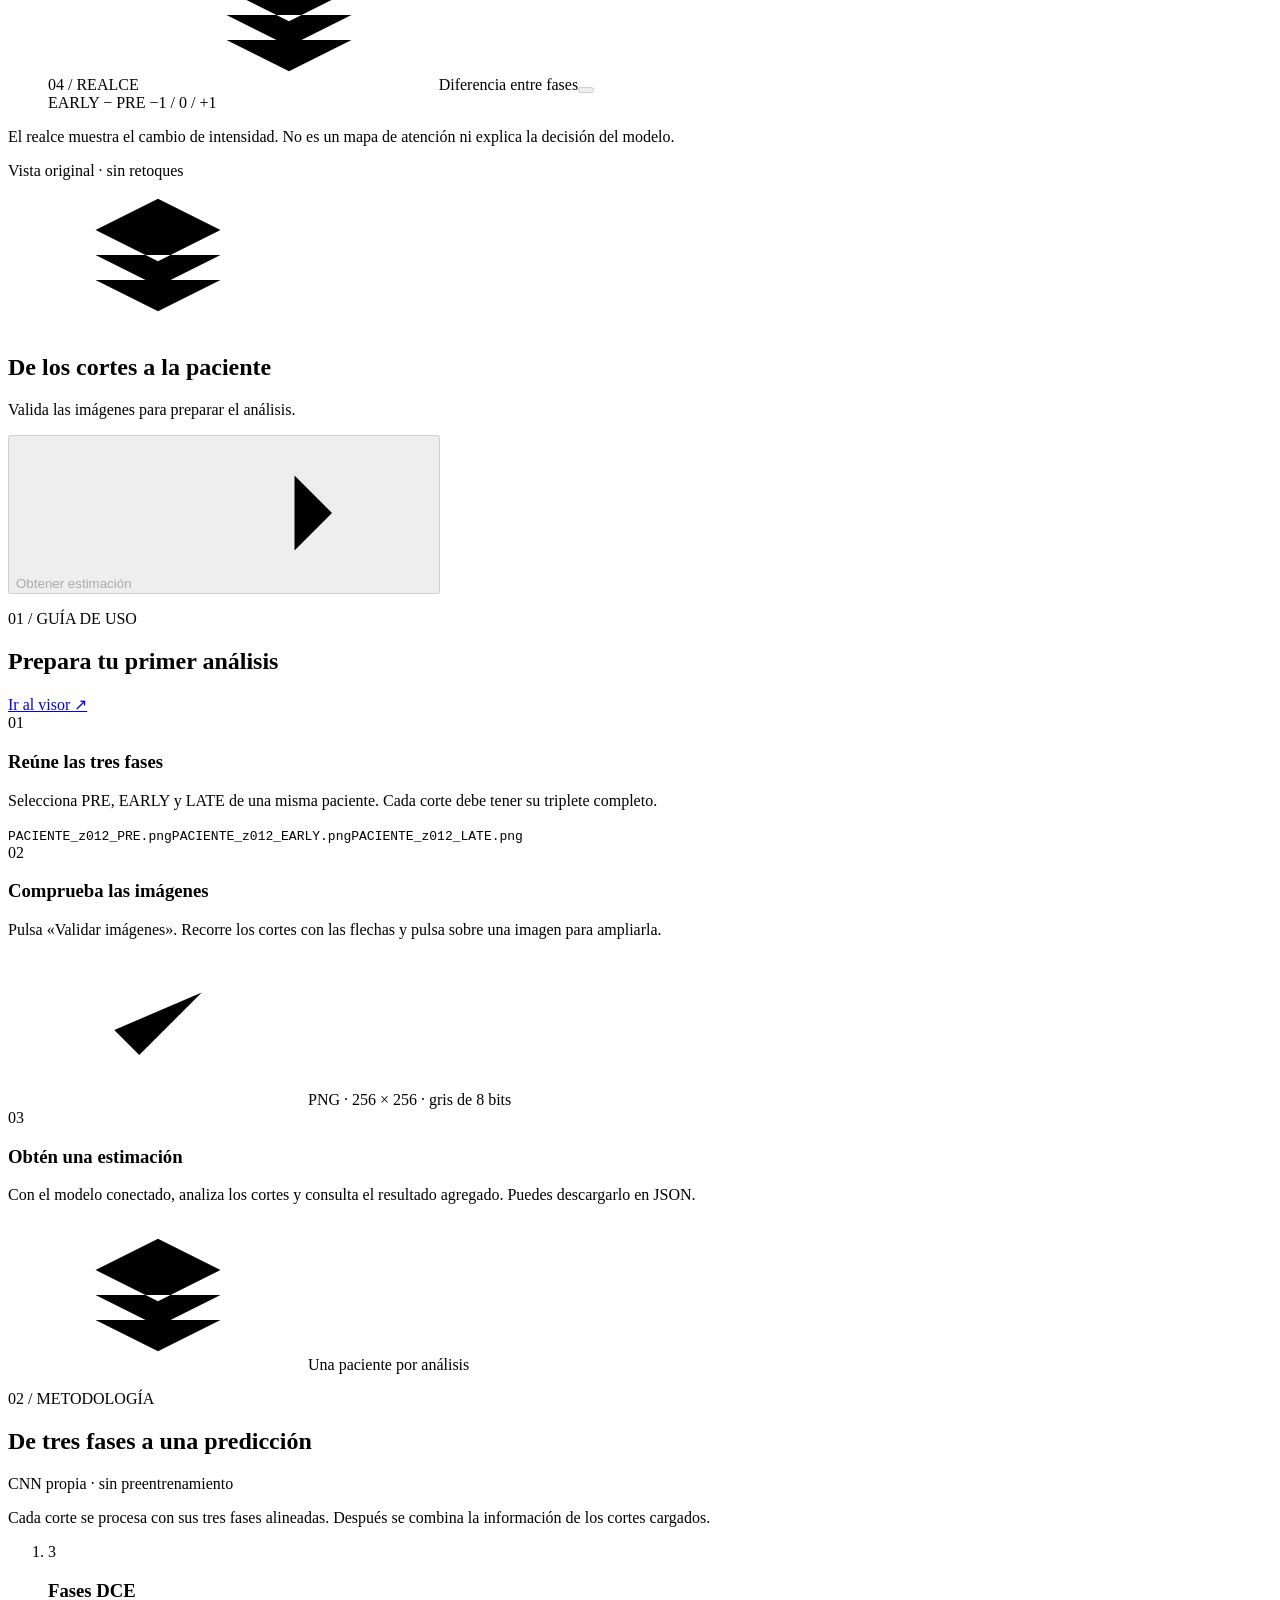
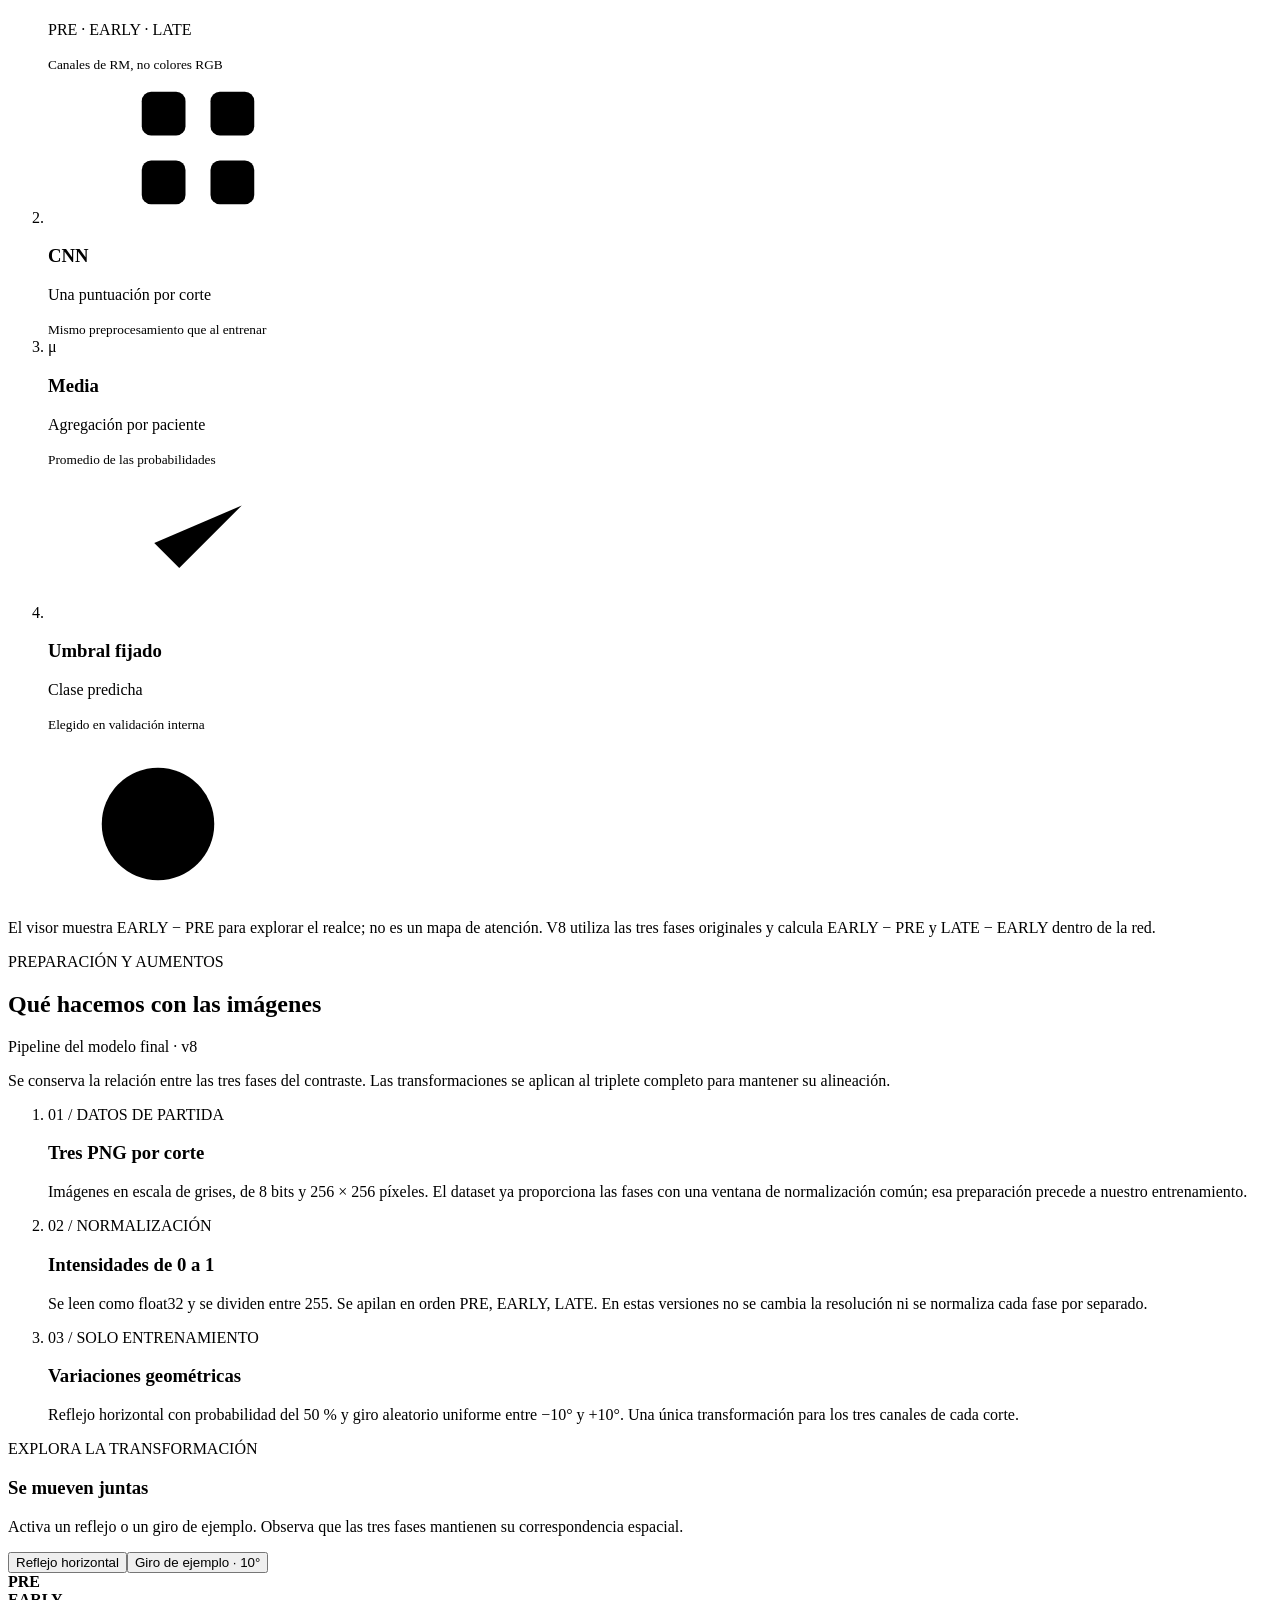
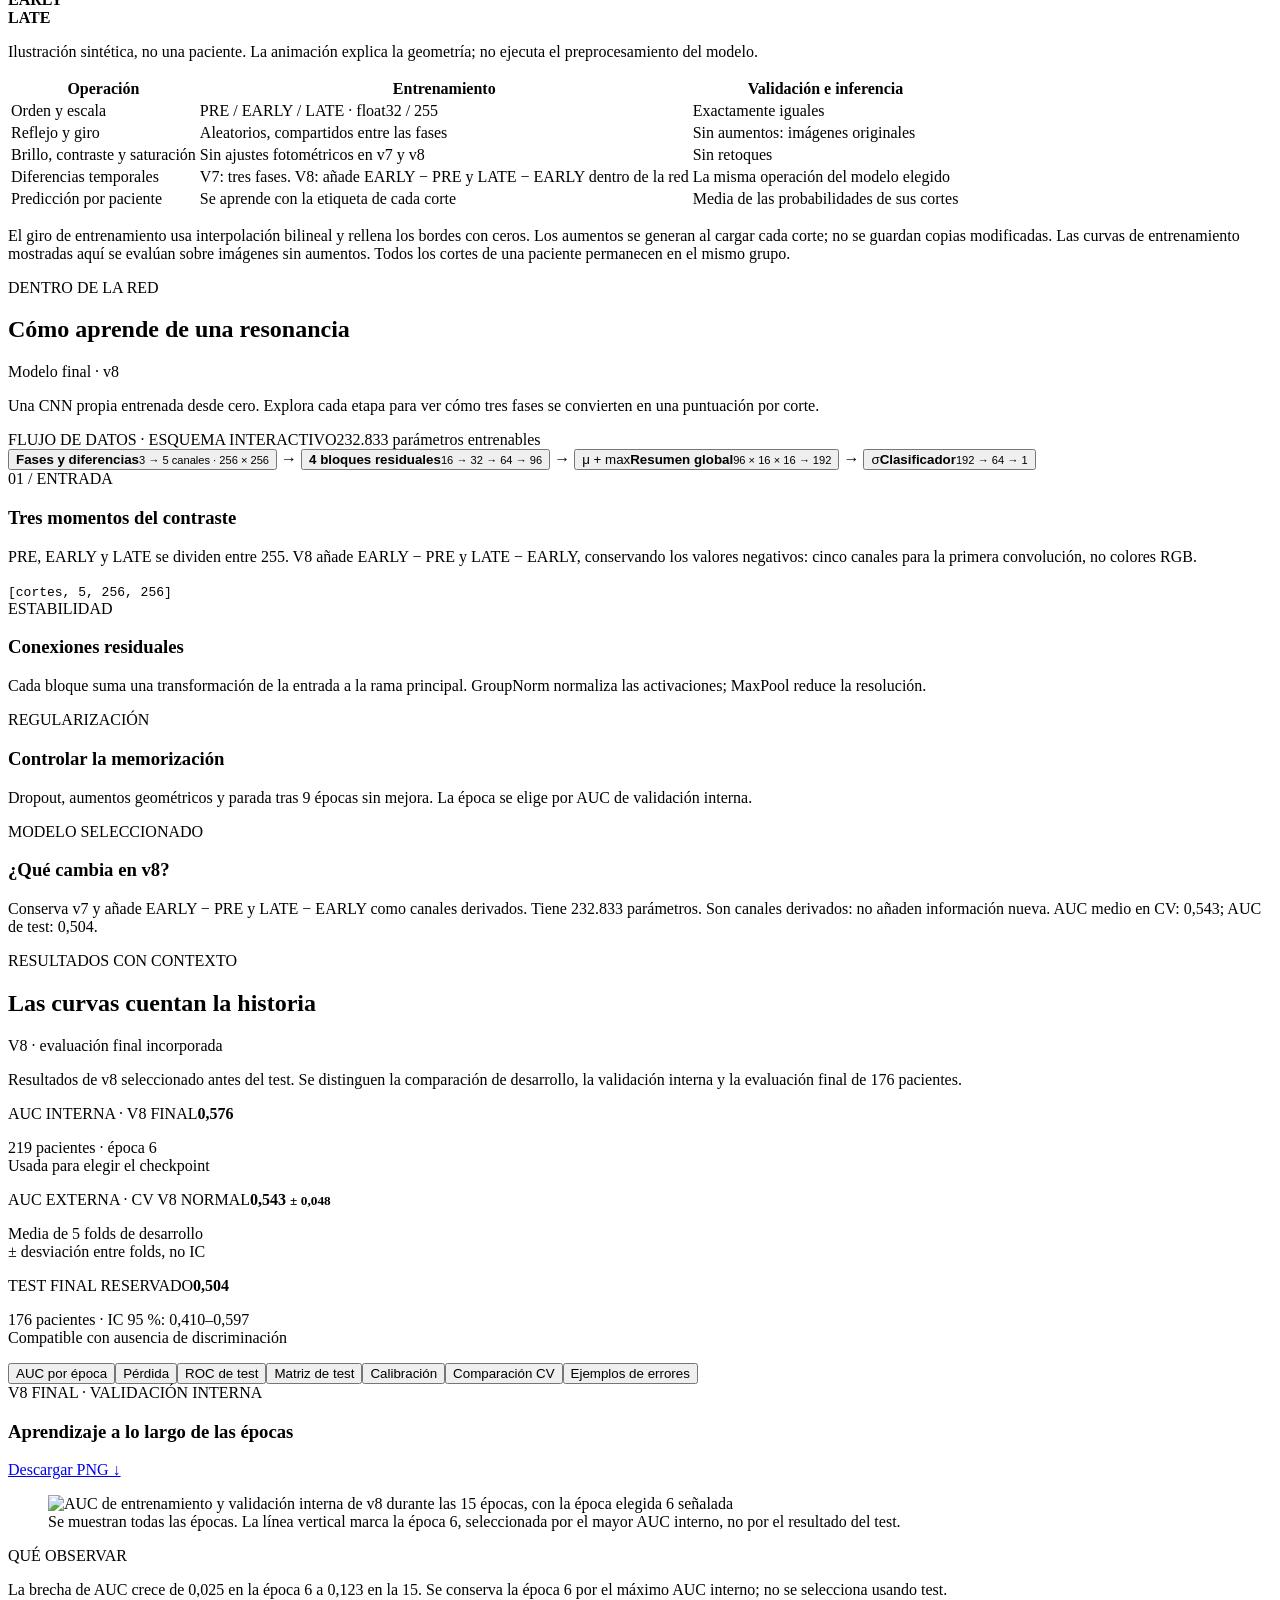
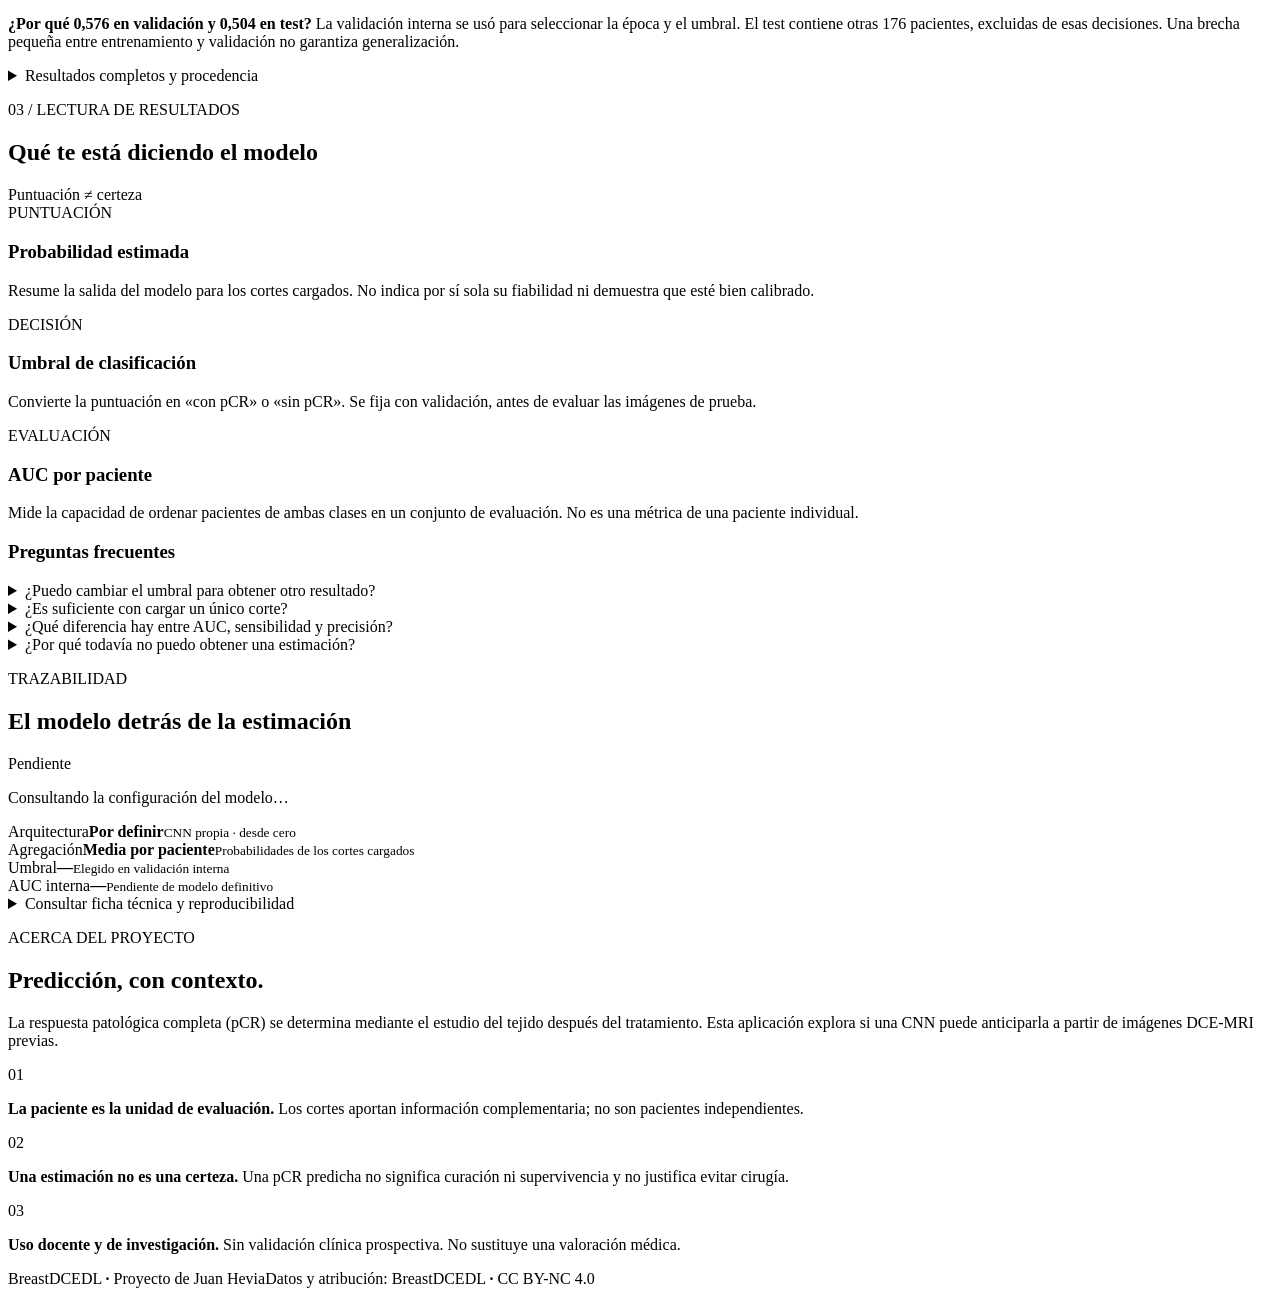
==== commit e5d8d665: "feat: incorporar resultados finales v8 a la app y memoria" ====
--- a/app/static/index.html
+++ b/app/static/index.html
@@ -5,9 +5,9 @@
   <meta name="theme-color" content="#143a37">
   <title>BreastDCEDL · Análisis de respuesta</title>
   <link rel="stylesheet" href="/static/style.css?v=5">
-  <link rel="stylesheet" href="/static/research.css?v=1">
-  <script src="/static/app.js?v=5" defer></script>
-  <script src="/static/research.js?v=1" defer></script>
+  <link rel="stylesheet" href="/static/research.css?v=2">
+  <script src="/static/app.js?v=6" defer></script>
+  <script src="/static/research.js?v=2" defer></script>
 </head>
 <body>
 <svg class="sprite" aria-hidden="true" xmlns="http://www.w3.org/2000/svg"><defs>
@@ -81,10 +81,10 @@
       <div class="section-heading"><div><p class="eyebrow">02 / METODOLOGÍA</p><h2>De tres fases a una predicción</h2></div><span class="method-badge">CNN propia · sin preentrenamiento</span></div>
       <p class="section-description">Cada corte se procesa con sus tres fases alineadas. Después se combina la información de los cortes cargados.</p>
       <ol class="pipeline"><li><span class="pipeline-icon">3</span><h3>Fases DCE</h3><p>PRE · EARLY · LATE</p><small>Canales de RM, no colores RGB</small></li><li><span class="pipeline-icon"><svg><use href="#i-grid"/></svg></span><h3>CNN</h3><p>Una puntuación por corte</p><small>Mismo preprocesamiento que al entrenar</small></li><li><span class="pipeline-icon">μ</span><h3>Media</h3><p>Agregación por paciente</p><small>Promedio de las probabilidades</small></li><li><span class="pipeline-icon"><svg><use href="#i-check"/></svg></span><h3>Umbral fijado</h3><p>Clase predicha</p><small>Elegido en validación interna</small></li></ol>
-      <div class="method-note"><svg><use href="#i-info"/></svg><p>El visor muestra EARLY − PRE para explorar el realce; no es un mapa de atención. V7 utiliza las tres fases originales. V8 calcula además dos diferencias dentro de la red, como ensayo experimental.</p></div>
+      <div class="method-note"><svg><use href="#i-info"/></svg><p>El visor muestra EARLY − PRE para explorar el realce; no es un mapa de atención. V8 utiliza las tres fases originales y calcula EARLY − PRE y LATE − EARLY dentro de la red.</p></div>
     </section>
     <section id="preprocesamiento" class="content-section preprocessing-section">
-      <div class="section-heading"><div><p class="eyebrow">PREPARACIÓN Y AUMENTOS</p><h2>Qué hacemos con las imágenes</h2></div><span class="section-kicker">Pipeline de v7 y del ensayo v8</span></div>
+      <div class="section-heading"><div><p class="eyebrow">PREPARACIÓN Y AUMENTOS</p><h2>Qué hacemos con las imágenes</h2></div><span class="section-kicker">Pipeline del modelo final · v8</span></div>
       <p class="research-lead">Se conserva la relación entre las tres fases del contraste. Las transformaciones se aplican al triplete completo para mantener su alineación.</p>
       <ol class="preprocess-flow"><li><span>01 / DATOS DE PARTIDA</span><h3>Tres PNG por corte</h3><p>Imágenes en escala de grises, de 8 bits y 256 × 256 píxeles. El dataset ya proporciona las fases con una ventana de normalización común; esa preparación precede a nuestro entrenamiento.</p></li><li><span>02 / NORMALIZACIÓN</span><h3>Intensidades de 0 a 1</h3><p>Se leen como float32 y se dividen entre 255. Se apilan en orden PRE, EARLY, LATE. En estas versiones no se cambia la resolución ni se normaliza cada fase por separado.</p></li><li><span>03 / SOLO ENTRENAMIENTO</span><h3>Variaciones geométricas</h3><p>Reflejo horizontal con probabilidad del 50 % y giro aleatorio uniforme entre −10° y +10°. Una única transformación para los tres canales de cada corte.</p></li></ol>
       <div class="transform-demo"><div><p class="eyebrow">EXPLORA LA TRANSFORMACIÓN</p><h3>Se mueven juntas</h3><p>Activa un reflejo o un giro de ejemplo. Observa que las tres fases mantienen su correspondencia espacial.</p><div class="augmentation-controls"><button data-transform="flip" aria-pressed="false">Reflejo horizontal</button><button data-transform="rotate" aria-pressed="false">Giro de ejemplo · 10°</button></div></div><div><div class="phantoms" id="phantoms" role="img" aria-label="Esquema sintético de tres fases alineadas, para ilustrar un giro y un reflejo conjuntos"><div class="phantom-frame"><div class="phantom pre"></div><b>PRE</b></div><div class="phantom-frame"><div class="phantom early"></div><b>EARLY</b></div><div class="phantom-frame"><div class="phantom late"></div><b>LATE</b></div></div><p class="phantom-caption">Ilustración sintética, no una paciente. La animación explica la geometría; no ejecuta el preprocesamiento del modelo.</p></div></div>
@@ -92,12 +92,12 @@
       <p class="preprocess-footnote">El giro de entrenamiento usa interpolación bilineal y rellena los bordes con ceros. Los aumentos se generan al cargar cada corte; no se guardan copias modificadas. Las curvas de entrenamiento mostradas aquí se evalúan sobre imágenes sin aumentos. Todos los cortes de una paciente permanecen en el mismo grupo.</p>
     </section>
     <section id="arquitectura" class="content-section architecture-section">
-      <div class="section-heading"><div><p class="eyebrow">DENTRO DE LA RED</p><h2>Cómo aprende de una resonancia</h2></div><span class="section-kicker">Arquitectura de referencia · v7</span></div>
+      <div class="section-heading"><div><p class="eyebrow">DENTRO DE LA RED</p><h2>Cómo aprende de una resonancia</h2></div><span class="section-kicker">Modelo final · v8</span></div>
       <p class="research-lead">Una CNN propia entrenada desde cero. Explora cada etapa para ver cómo tres fases se convierten en una puntuación por corte.</p>
       <div class="architecture-canvas">
-        <div class="architecture-top"><span class="signal-label"><i></i>FLUJO DE DATOS · ESQUEMA INTERACTIVO</span><span>232.513 parámetros entrenables</span></div>
-        <div class="network" role="group" aria-label="Etapas de la arquitectura v7">
-          <button class="network-node selected" data-stage="entrada" aria-pressed="true"><span class="node-glyph input-glyph"><i></i><i></i><i></i></span><strong>Entrada DCE</strong><small>3 × 256 × 256</small></button>
+        <div class="architecture-top"><span class="signal-label"><i></i>FLUJO DE DATOS · ESQUEMA INTERACTIVO</span><span>232.833 parámetros entrenables</span></div>
+        <div class="network" role="group" aria-label="Etapas de la arquitectura v8">
+          <button class="network-node selected" data-stage="entrada" aria-pressed="true"><span class="node-glyph input-glyph"><i></i><i></i><i></i></span><strong>Fases y diferencias</strong><small>3 → 5 canales · 256 × 256</small></button>
           <span class="network-arrow" aria-hidden="true">→</span>
           <button class="network-node" data-stage="bloques" aria-pressed="false"><span class="node-glyph blocks-glyph"><i></i><i></i><i></i><i></i></span><strong>4 bloques residuales</strong><small>16 → 32 → 64 → 96</small></button>
           <span class="network-arrow" aria-hidden="true">→</span>
@@ -105,22 +105,22 @@
           <span class="network-arrow" aria-hidden="true">→</span>
           <button class="network-node" data-stage="salida" aria-pressed="false"><span class="node-glyph output-glyph">σ</span><strong>Clasificador</strong><small>192 → 64 → 1</small></button>
         </div>
-        <div class="stage-detail" aria-live="polite"><div><span class="detail-index" id="stage-index">01 / ENTRADA</span><h3 id="stage-title">Tres momentos del contraste</h3><p id="stage-text">Las fases PRE, EARLY y LATE forman los tres canales de cada corte. Las intensidades se dividen entre 255; no se tratan como colores RGB.</p></div><code id="stage-shape">[cortes, 3, 256, 256]</code></div>
+        <div class="stage-detail" aria-live="polite"><div><span class="detail-index" id="stage-index">01 / ENTRADA</span><h3 id="stage-title">Tres momentos del contraste</h3><p id="stage-text">PRE, EARLY y LATE se dividen entre 255. V8 añade EARLY − PRE y LATE − EARLY, conservando los valores negativos: cinco canales para la primera convolución, no colores RGB.</p></div><code id="stage-shape">[cortes, 5, 256, 256]</code></div>
       </div>
-      <div class="architecture-notes"><article><span>ESTABILIDAD</span><h3>Conexiones residuales</h3><p>Cada bloque suma una transformación de la entrada a la rama principal. GroupNorm normaliza las activaciones; MaxPool reduce la resolución.</p></article><article><span>REGULARIZACIÓN</span><h3>Controlar la memorización</h3><p>Dropout, aumentos geométricos y parada tras 9 épocas sin mejora. La época se elige por AUC de validación interna.</p></article><article><span>ENSAYO ACTUAL</span><h3>¿Qué cambia en v8?</h3><p>Conserva v7 y añade EARLY − PRE y LATE − EARLY como canales derivados. Tiene 232.833 parámetros. Su AUC medio en CV normal es 0,543; el informe completo del test final está pendiente de incorporar.</p></article></div>
+      <div class="architecture-notes"><article><span>ESTABILIDAD</span><h3>Conexiones residuales</h3><p>Cada bloque suma una transformación de la entrada a la rama principal. GroupNorm normaliza las activaciones; MaxPool reduce la resolución.</p></article><article><span>REGULARIZACIÓN</span><h3>Controlar la memorización</h3><p>Dropout, aumentos geométricos y parada tras 9 épocas sin mejora. La época se elige por AUC de validación interna.</p></article><article><span>MODELO SELECCIONADO</span><h3>¿Qué cambia en v8?</h3><p>Conserva v7 y añade EARLY − PRE y LATE − EARLY como canales derivados. Tiene 232.833 parámetros. Son canales derivados: no añaden información nueva. AUC medio en CV: 0,543; AUC de test: 0,504.</p></article></div>
     </section>
     <section id="evidencia" class="content-section evidence-section">
-      <div class="section-heading"><div><p class="eyebrow">RESULTADOS CON CONTEXTO</p><h2>Las curvas cuentan la historia</h2></div><span class="evidence-date">Desarrollo · datos al 28 oct 2026</span></div>
-      <p class="research-lead">Resultados históricos de v7 y de la comparación con v2. Esta sección no representa automáticamente al modelo conectado al visor.</p>
-      <div class="evidence-metrics"><article><span>AUC INTERNA · V7 ORIGINAL</span><strong>0,579</strong><p>219 pacientes · época 6<br>Usada para elegir el checkpoint</p></article><article><span>AUC EXTERNA · CV V7 NORMAL</span><strong>0,533 <small>± 0,044</small></strong><p>Media de 5 folds de desarrollo<br>± desviación entre folds, no IC</p></article><article class="pending-metric"><span>TEST FINAL RESERVADO</span><strong>Por incorporar</strong><p>176 pacientes<br>Informe final de v8 pendiente</p></article></div>
+      <div class="section-heading"><div><p class="eyebrow">RESULTADOS CON CONTEXTO</p><h2>Las curvas cuentan la historia</h2></div><span class="evidence-date">V8 · evaluación final incorporada</span></div>
+      <p class="research-lead">Resultados de v8 seleccionado antes del test. Se distinguen la comparación de desarrollo, la validación interna y la evaluación final de 176 pacientes.</p>
+      <div class="evidence-metrics"><article><span>AUC INTERNA · V8 FINAL</span><strong>0,576</strong><p>219 pacientes · época 6<br>Usada para elegir el checkpoint</p></article><article><span>AUC EXTERNA · CV V8 NORMAL</span><strong>0,543 <small>± 0,048</small></strong><p>Media de 5 folds de desarrollo<br>± desviación entre folds, no IC</p></article><article class="pending-metric"><span>TEST FINAL RESERVADO</span><strong>0,504</strong><p>176 pacientes · IC 95 %: 0,410–0,597<br>Compatible con ausencia de discriminación</p></article></div>
       <div class="chart-card">
-        <div class="chart-tabs" role="group" aria-label="Seleccionar gráfica"><button class="selected" data-chart="auc" aria-pressed="true">AUC por época</button><button data-chart="loss" aria-pressed="false">Pérdida</button><button data-chart="roc" aria-pressed="false">Curva ROC</button><button data-chart="cv" aria-pressed="false">Comparación CV</button></div>
-        <div class="chart-heading"><div><span id="chart-scope">V7 ORIGINAL · VALIDACIÓN INTERNA</span><h3 id="chart-title">Aprendizaje a lo largo de las épocas</h3></div><a id="chart-download" href="/static/evidencia/auc_v7.png" download>Descargar PNG ↓</a></div>
-        <figure class="research-chart"><img id="research-chart" src="/static/evidencia/auc_v7.png" alt="AUC de entrenamiento y validación interna de v7 durante las 15 épocas, con la época elegida 6 señalada" loading="lazy"><figcaption id="chart-caption">Se muestran todas las épocas. La línea vertical marca la época 6, seleccionada por el mayor AUC interno, no por el resultado del test.</figcaption></figure>
-        <div class="chart-takeaway"><span>QUÉ OBSERVAR</span><p id="chart-reading">Después de la época 6, el AUC de entrenamiento sigue subiendo mientras el de validación baja. Esa separación apoya conservar el checkpoint anterior.</p></div>
+        <div class="chart-tabs" role="group" aria-label="Seleccionar gráfica"><button class="selected" data-chart="auc" aria-pressed="true">AUC por época</button><button data-chart="loss" aria-pressed="false">Pérdida</button><button data-chart="roc" aria-pressed="false">ROC de test</button><button data-chart="confusion" aria-pressed="false">Matriz de test</button><button data-chart="calibracion" aria-pressed="false">Calibración</button><button data-chart="cv" aria-pressed="false">Comparación CV</button><button data-chart="errores" aria-pressed="false">Ejemplos de errores</button></div>
+        <div class="chart-heading"><div><span id="chart-scope">V8 FINAL · VALIDACIÓN INTERNA</span><h3 id="chart-title">Aprendizaje a lo largo de las épocas</h3></div><a id="chart-download" href="/static/evidencia/v8/auc.png" download>Descargar PNG ↓</a></div>
+        <figure class="research-chart"><img id="research-chart" src="/static/evidencia/v8/auc.png" alt="AUC de entrenamiento y validación interna de v8 durante las 15 épocas, con la época elegida 6 señalada" loading="lazy"><figcaption id="chart-caption">Se muestran todas las épocas. La línea vertical marca la época 6, seleccionada por el mayor AUC interno, no por el resultado del test.</figcaption></figure>
+        <div class="chart-takeaway"><span>QUÉ OBSERVAR</span><p id="chart-reading">La brecha de AUC crece de 0,025 en la época 6 a 0,123 en la 15. Se conserva la época 6 por el máximo AUC interno; no se selecciona usando test.</p></div>
       </div>
       <div class="epoch-inspector" id="epoch-inspector" hidden><div><label for="epoch-slider">Explorar el entrenamiento <strong id="epoch-label">Época 6 / 15</strong></label><input id="epoch-slider" type="range" min="1" max="15" value="6" step="1" aria-describedby="epoch-context"><p id="epoch-context">Valores registrados por época; este control no modifica el modelo.</p></div><dl><div><dt>AUC entrenamiento</dt><dd id="epoch-train">—</dd></div><div><dt>AUC validación interna</dt><dd id="epoch-val">—</dd></div><div><dt>Brecha de AUC</dt><dd id="epoch-gap">—</dd></div></dl></div>
-      <div class="evidence-bottom"><p><strong>¿Por qué 0,579 y 0,533 son distintos?</strong> El primero procede de una partición interna del entrenamiento original. El segundo resume cinco entrenamientos con evaluación en otros grupos de pacientes. No son dos mediciones del mismo checkpoint en el mismo conjunto.</p><details><summary>Procedencia y límites de las gráficas</summary><p>Curvas de v7 original: 878 pacientes de entrenamiento y 219 de validación interna, 15 épocas registradas. ROC calculada promediando las probabilidades de los cortes de cada paciente. La comparación CV emplea folds externos de desarrollo y selección interna separada. No se han usado los 176 casos de test final en estas gráficas.</p><p>El ensayo posterior con lr 0,0003 obtuvo AUC medio 0,521 y no mejoró el v7 de referencia. V8 obtuvo AUC externo medio 0,543 en CV. Su informe completo de test final está pendiente de incorporar.</p><a href="/static/evidencia/datos.json" download>Descargar datos agregados y procedencia</a></details></div>
+      <div class="evidence-bottom"><p><strong>¿Por qué 0,576 en validación y 0,504 en test?</strong> La validación interna se usó para seleccionar la época y el umbral. El test contiene otras 176 pacientes, excluidas de esas decisiones. Una brecha pequeña entre entrenamiento y validación no garantiza generalización.</p><details><summary>Resultados completos y procedencia</summary><p>V8 final: 878 pacientes de entrenamiento, 219 de validación, época 6 y umbral fijo 0,356243176. Test: 10 verdaderos positivos, 90 verdaderos negativos, 33 falsos positivos y 43 falsos negativos. Sensibilidad 18,9 %, especificidad 73,2 %, precisión pCR 23,3 % y F1 macro 0,456. Siempre predecir no pCR obtiene F1 macro 0,411 y sensibilidad cero.</p><p>AUC por cohorte: Duke 0,582 (42 pacientes), I-SPY1 0,279 (35) e I-SPY2 0,542 (99). Son grupos pequeños; no demuestran diferencias concluyentes. El intervalo del AUC global usa 2.000 remuestreos estratificados por paciente. No se ha cambiado el umbral ni calibrado con test.</p><p>Las curvas por época son del entrenamiento final; la comparación conserva todos los folds de v2/v7 y los ensayos posteriores. Las figuras de test proceden de la evaluación ya realizada en el laboratorio. Cada gráfica se ofrece una vez, en PNG.</p><a href="/static/evidencia/v8/datos.json" download>Descargar métricas agregadas y procedencia</a></details></div>
     </section>
     <section id="interpretacion" class="content-section interpretation-section">
       <div class="section-heading"><div><p class="eyebrow">03 / LECTURA DE RESULTADOS</p><h2>Qué te está diciendo el modelo</h2></div><span class="section-kicker">Puntuación ≠ certeza</span></div>
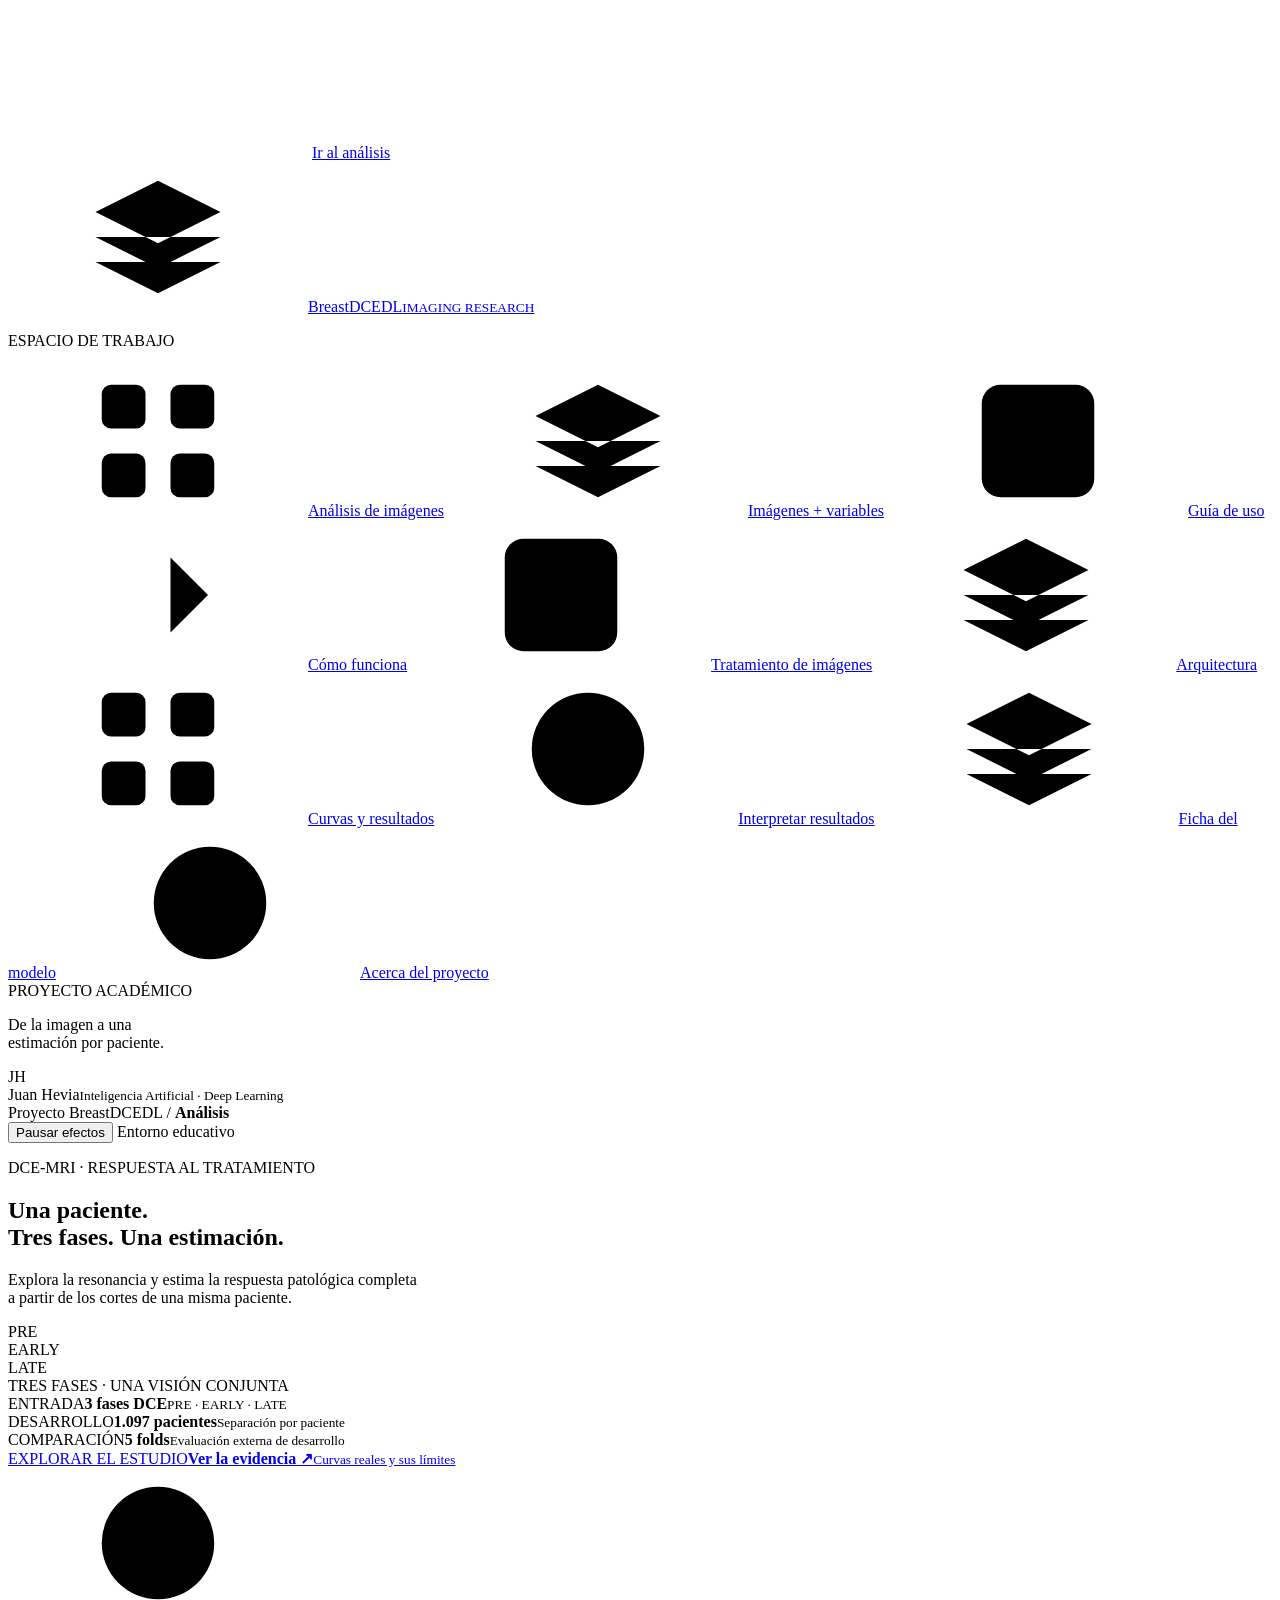
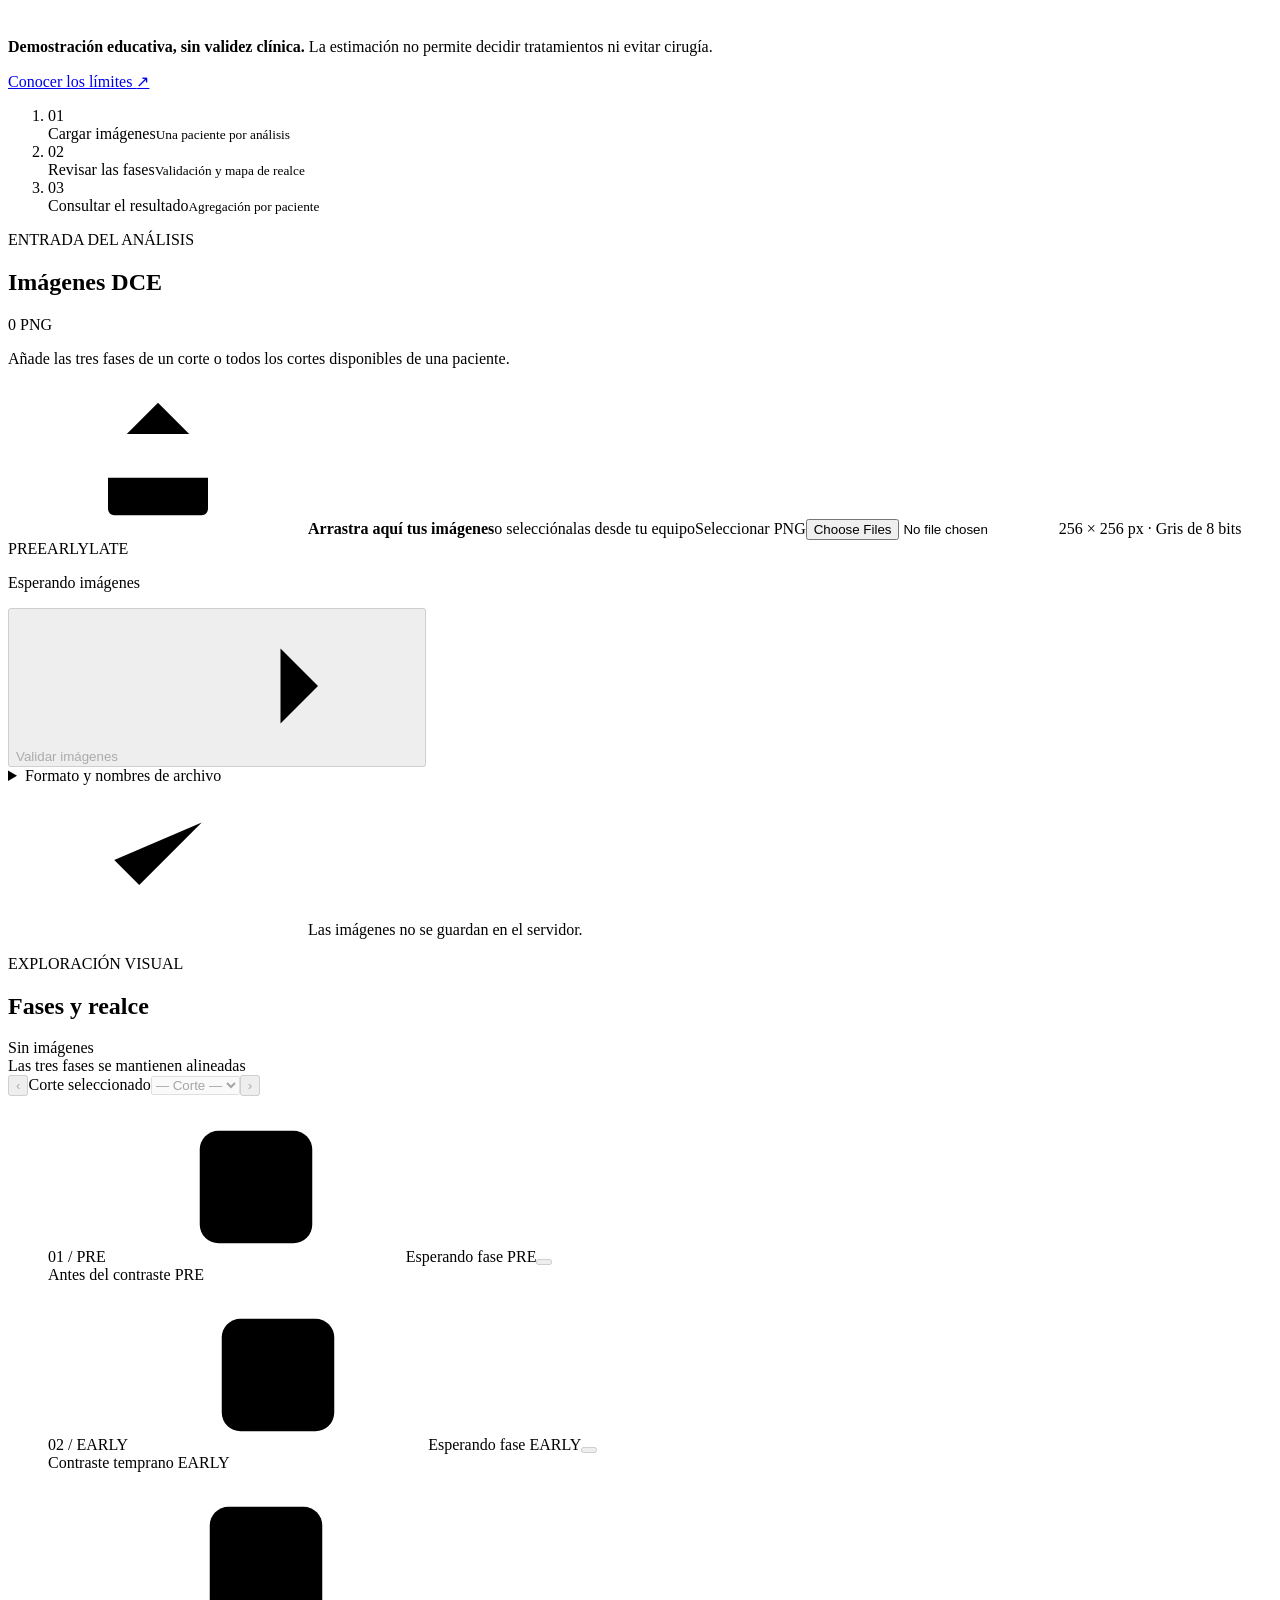
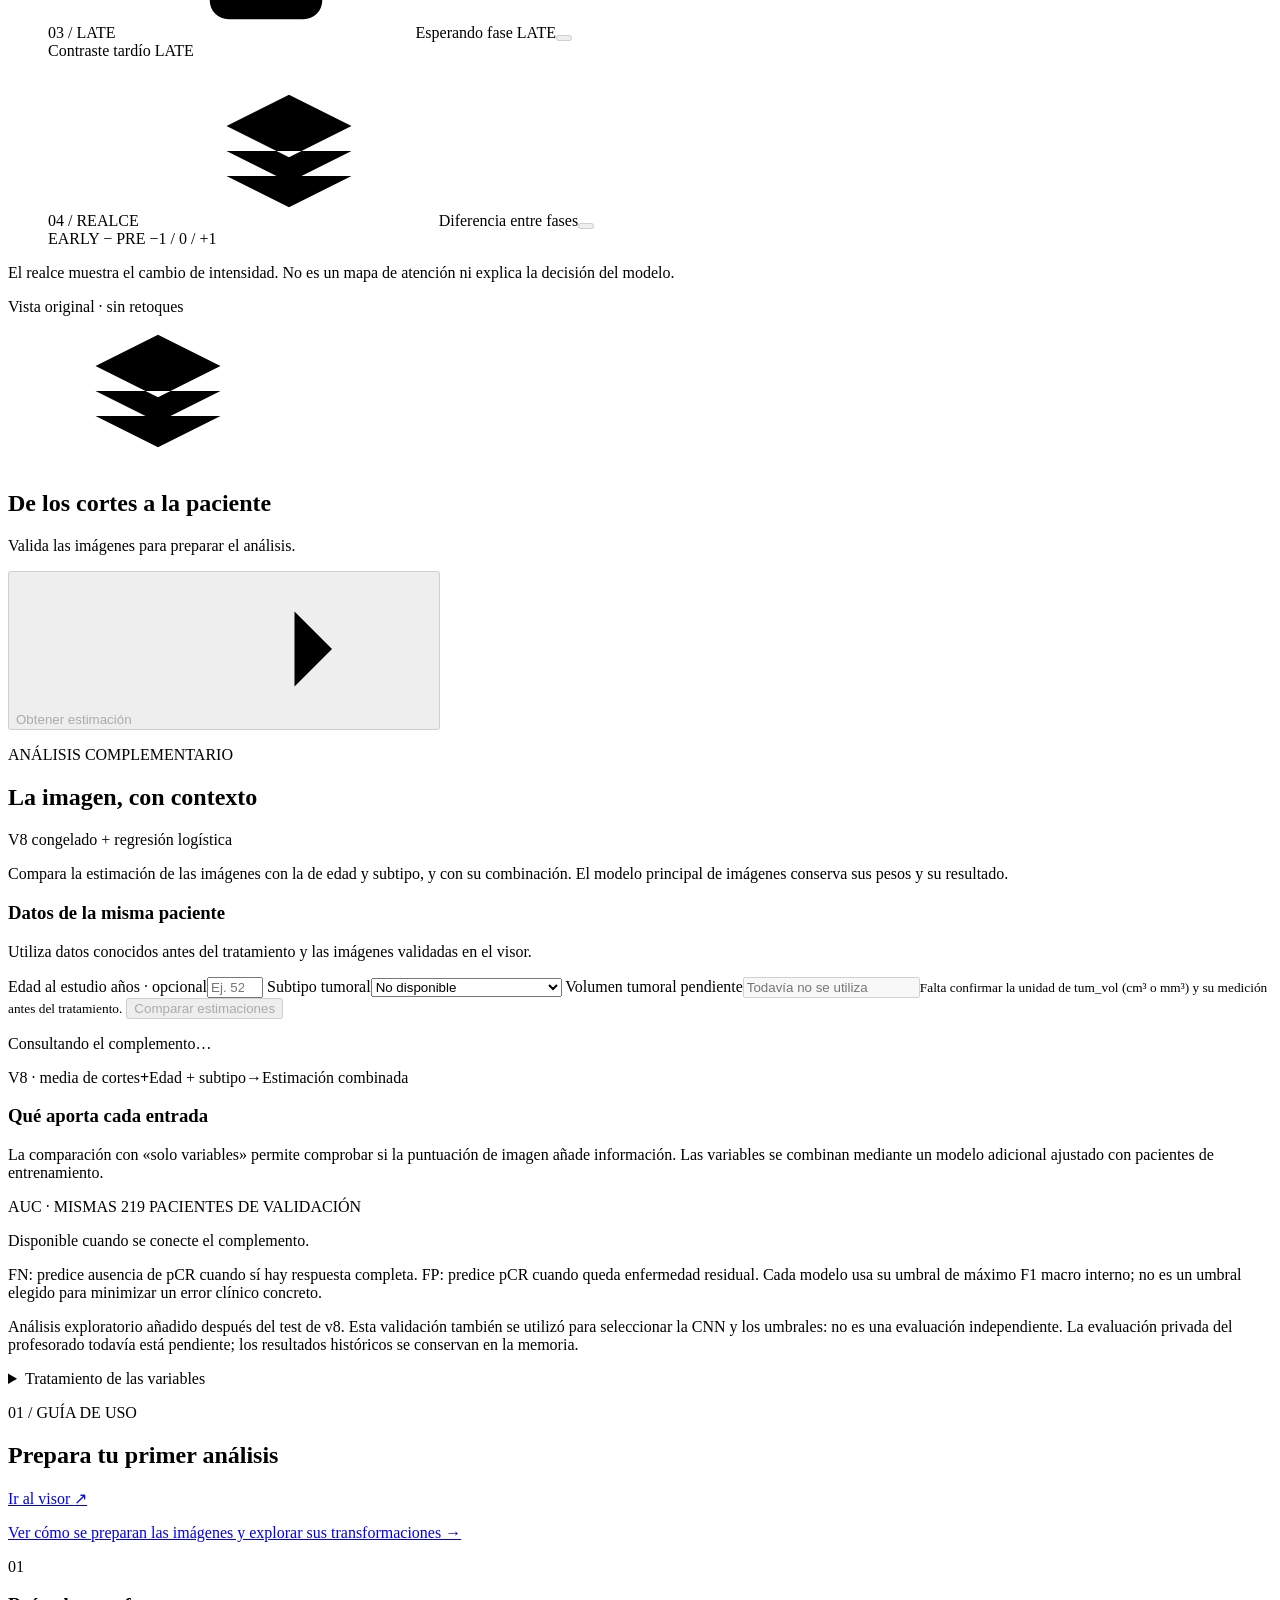
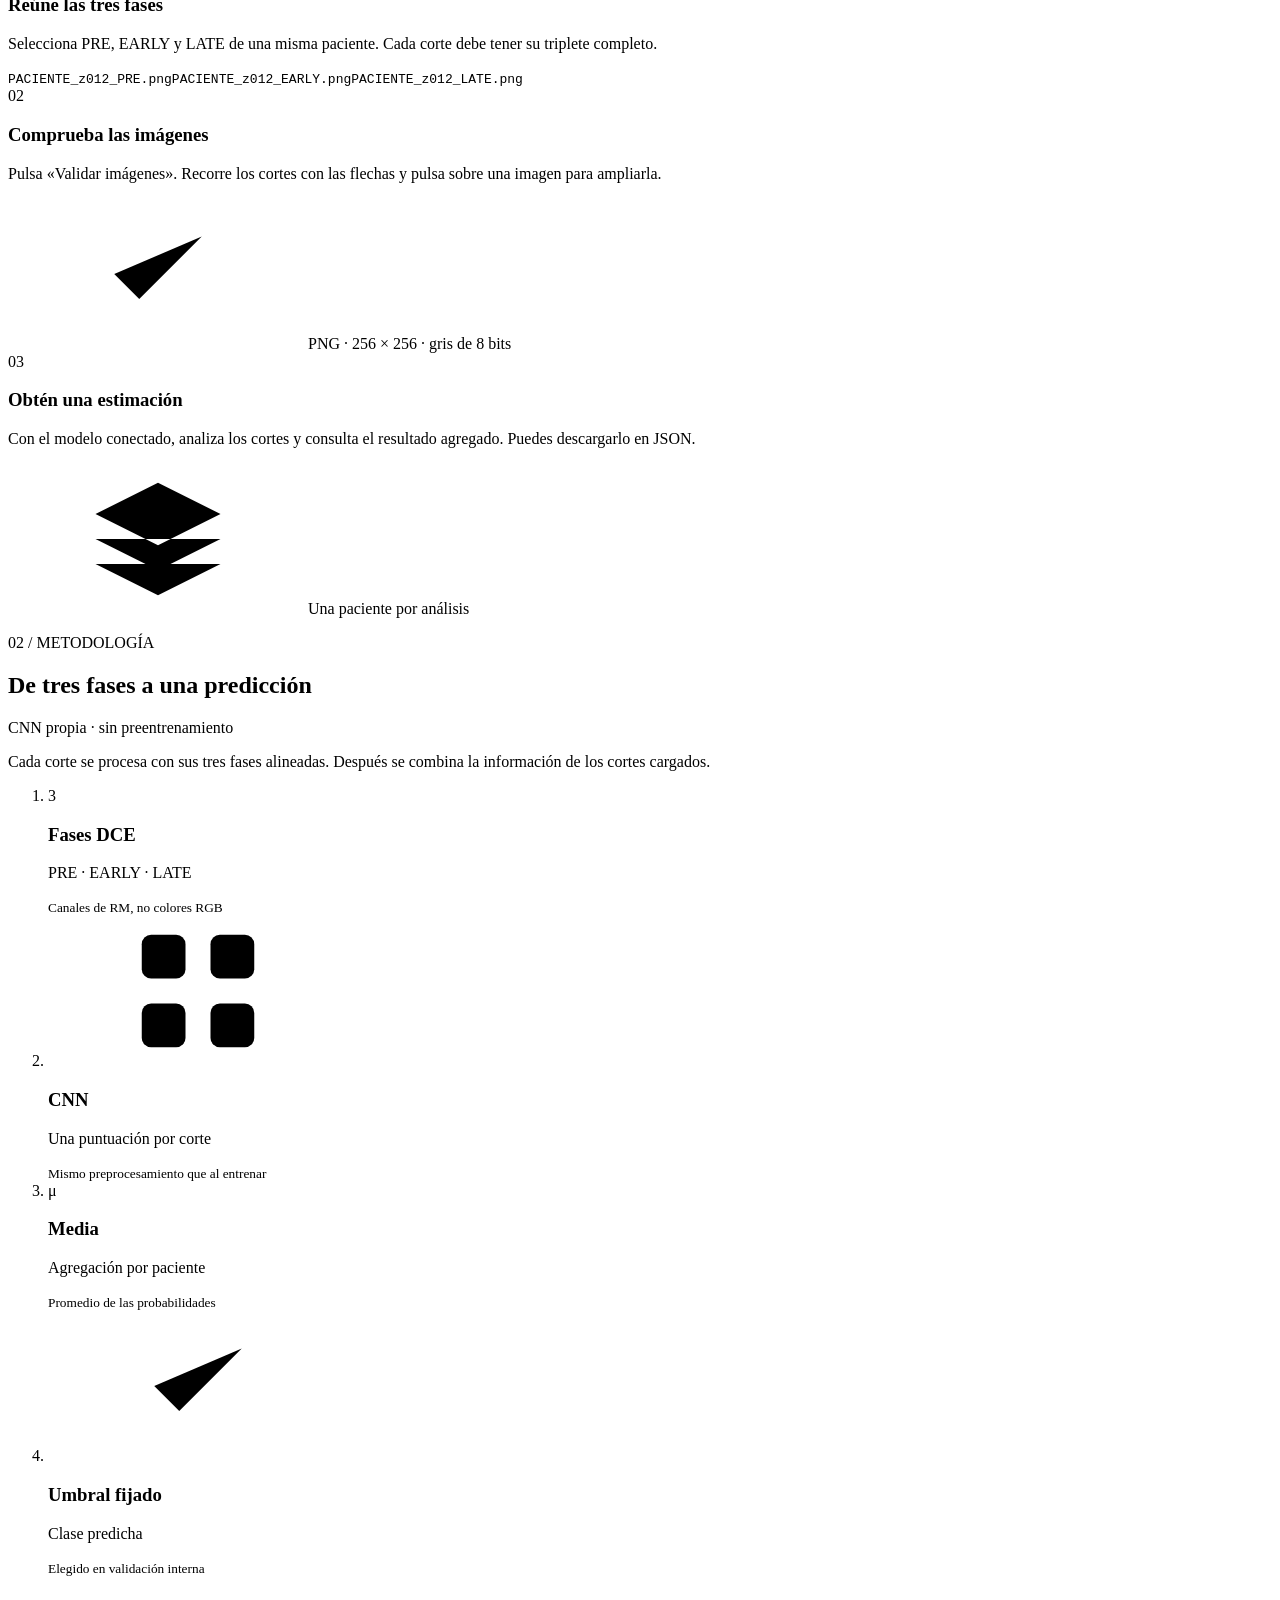
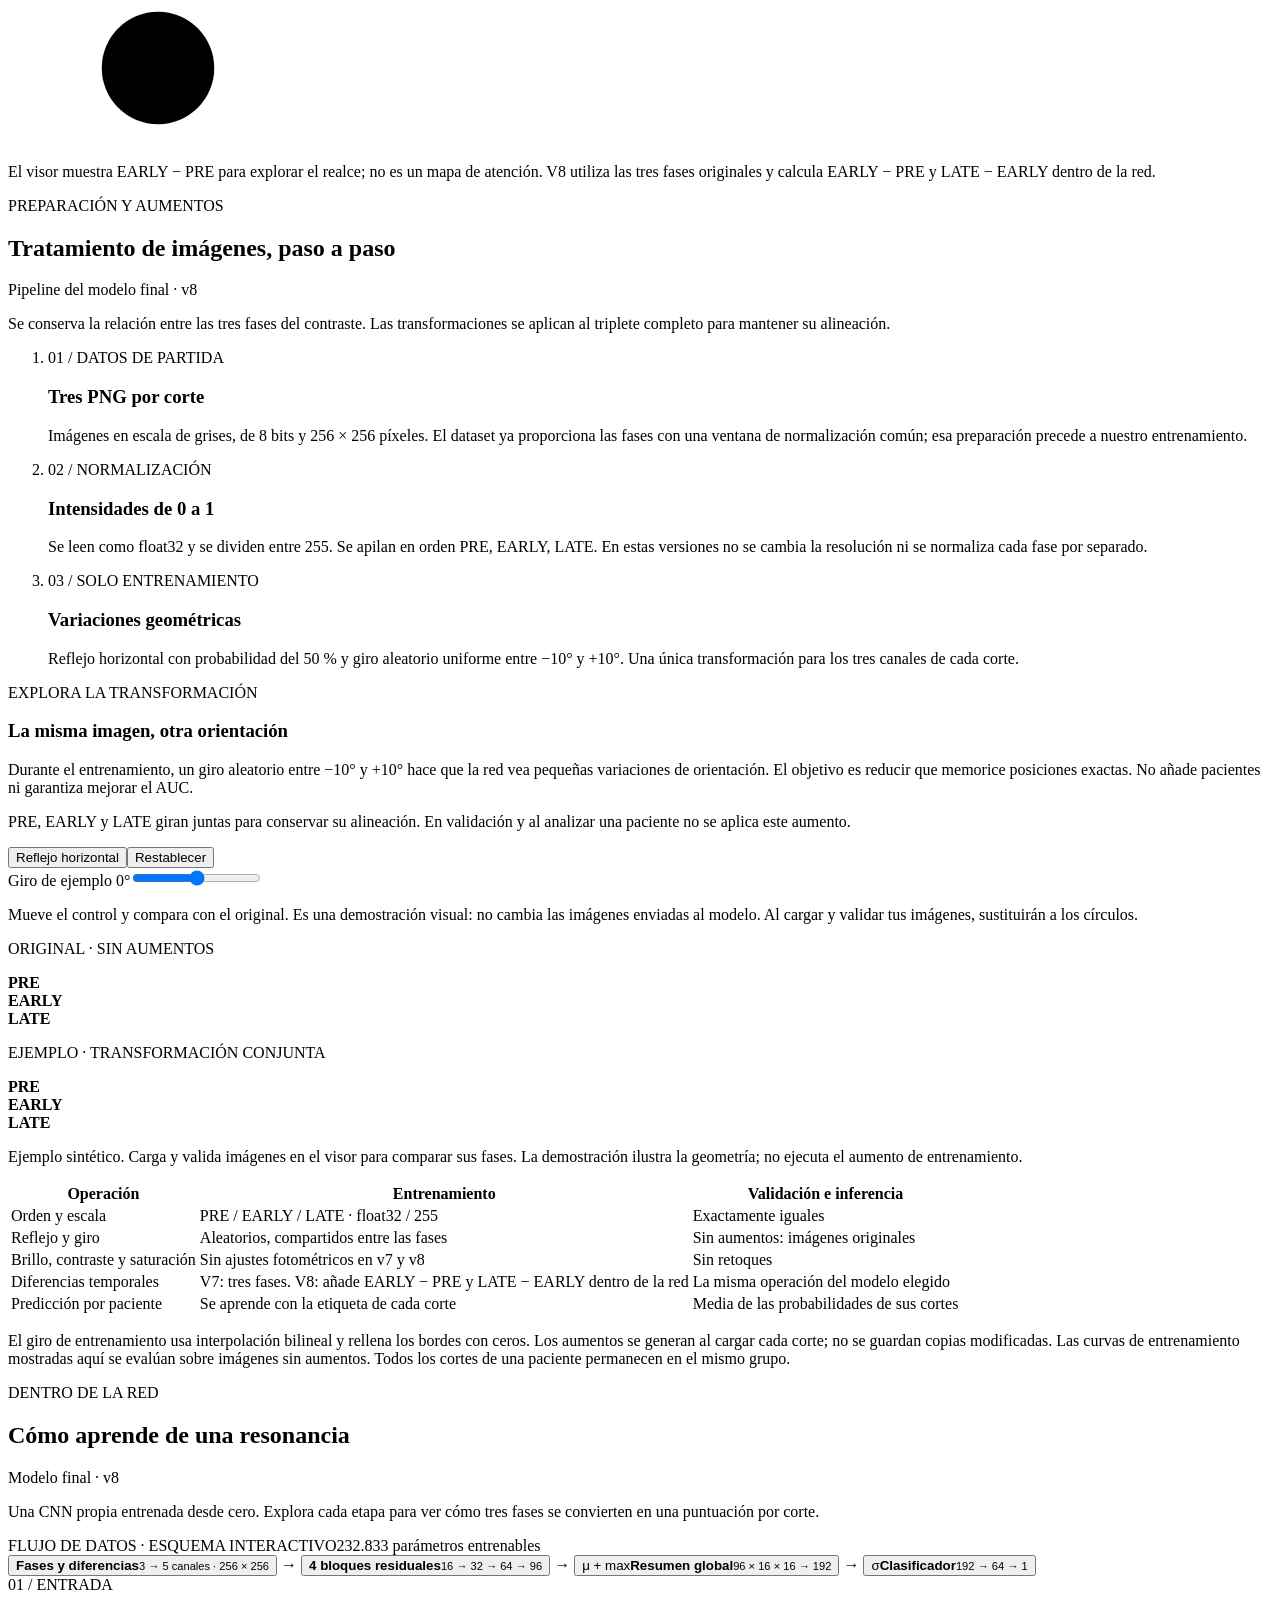
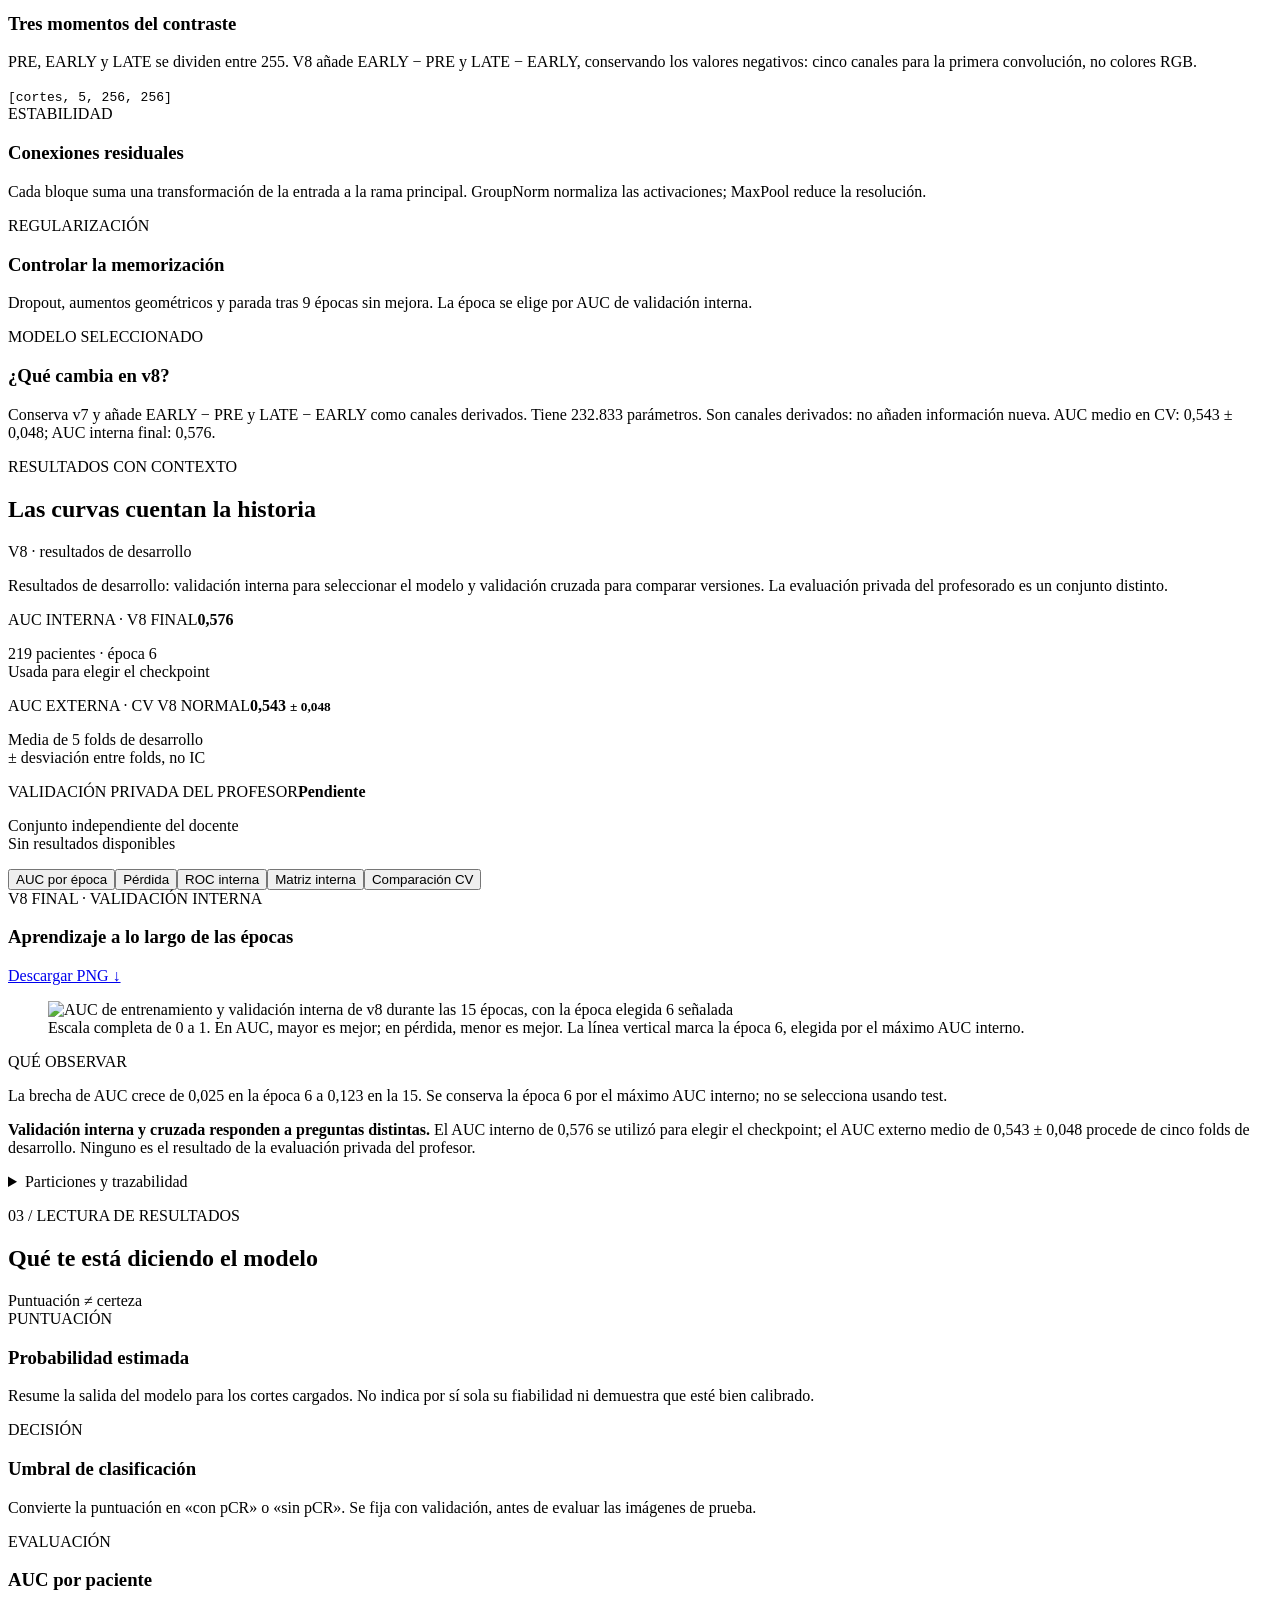
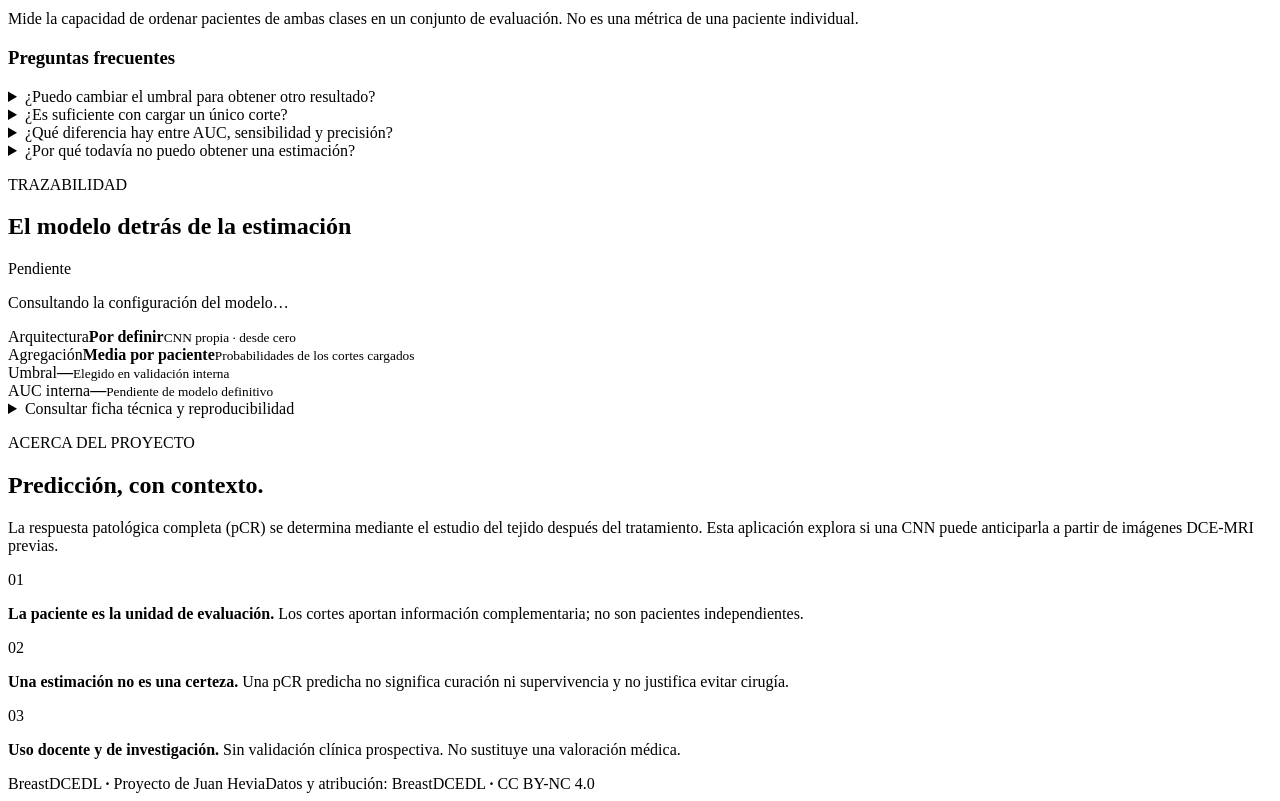
==== commit c2a9ed63: "feat: preparar demo v8 y complemento para Render gratuito" ====
--- a/app/static/index.html
+++ b/app/static/index.html
@@ -2,12 +2,13 @@
 <html lang="es">
 <head>
   <meta charset="utf-8"><meta name="viewport" content="width=device-width, initial-scale=1">
-  <meta name="theme-color" content="#143a37">
+  <meta name="theme-color" content="#08121e">
   <title>BreastDCEDL · Análisis de respuesta</title>
   <link rel="stylesheet" href="/static/style.css?v=5">
-  <link rel="stylesheet" href="/static/research.css?v=2">
-  <script src="/static/app.js?v=6" defer></script>
-  <script src="/static/research.js?v=2" defer></script>
+  <link rel="stylesheet" href="/static/research.css?v=4">
+  <link rel="stylesheet" href="/static/dark.css?v=3">
+  <script src="/static/app.js?v=9" defer></script>
+  <script src="/static/research.js?v=6" defer></script>
 </head>
 <body>
 <svg class="sprite" aria-hidden="true" xmlns="http://www.w3.org/2000/svg"><defs>
@@ -26,6 +27,7 @@
   <p class="nav-label">ESPACIO DE TRABAJO</p>
   <nav aria-label="Navegación principal">
     <a class="nav-link active" href="#analisis"><svg><use href="#i-grid"/></svg>Análisis de imágenes<span class="nav-dot"></span></a>
+    <a class="nav-link" href="#variables"><svg><use href="#i-layers"/></svg>Imágenes + variables</a>
     <a class="nav-link" href="#guia"><svg><use href="#i-image"/></svg>Guía de uso</a>
     <a class="nav-link" href="#metodologia"><svg><use href="#i-arrow"/></svg>Cómo funciona</a>
     <a class="nav-link" href="#preprocesamiento"><svg><use href="#i-image"/></svg>Tratamiento de imágenes</a>
@@ -69,8 +71,28 @@
     </div>
     <section class="card prediction-card" id="prediccion"><div><span class="section-icon"><svg><use href="#i-layers"/></svg></span><div><h2>De los cortes a la paciente</h2><p id="ayuda-prediccion">Valida las imágenes para preparar el análisis.</p></div></div><button id="predecir" class="button primary" disabled><span id="texto-predecir">Obtener estimación</span><svg><use href="#i-arrow"/></svg></button></section>
     <section id="resultado" class="card result-card" aria-live="polite" hidden><div class="card-heading"><div><p class="eyebrow">RESULTADO DEL ANÁLISIS</p><h2>Estimación de pCR</h2></div><button id="descargar" class="button secondary"><svg><use href="#i-download"/></svg>Guardar resultado</button></div><div class="result-layout"><div class="score"><span class="subtext">Probabilidad estimada por el modelo</span><div class="number" id="probabilidad"></div><p id="clase" class="class-tag"></p><div class="score-track"><span id="score-fill"></span><i id="threshold-marker"></i></div><div class="score-labels"><span>0 %</span><span id="threshold-label"></span><span>100 %</span></div></div><div class="result-context"><p id="alcance"></p><p>La puntuación no garantiza respuesta completa. No se ha demostrado su calibración como probabilidad clínica.</p><dl id="datos-resultado" class="metadata"></dl></div></div><details><summary>Ver puntuaciones de cada corte</summary><table><thead><tr><th>Corte</th><th>Puntuación pCR</th></tr></thead><tbody id="cortes-resultado"></tbody></table></details></section>
+    <section id="variables" class="content-section clinical-section">
+      <div class="section-heading"><div><p class="eyebrow">ANÁLISIS COMPLEMENTARIO</p><h2>La imagen, con contexto</h2></div><span class="method-badge">V8 congelado + regresión logística</span></div>
+      <p class="research-lead">Compara la estimación de las imágenes con la de edad y subtipo, y con su combinación. El modelo principal de imágenes conserva sus pesos y su resultado.</p>
+      <div class="clinical-layout"><form id="clinical-form" class="clinical-form">
+        <h3>Datos de la misma paciente</h3><p>Utiliza datos conocidos antes del tratamiento y las imágenes validadas en el visor.</p>
+        <label for="clinical-age">Edad al estudio <span>años · opcional</span></label><input id="clinical-age" type="number" min="1" max="120" step="1" placeholder="Ej. 52">
+        <label for="clinical-subtype">Subtipo tumoral</label><select id="clinical-subtype"><option value="">No disponible</option><option value="HRposHER2neg">HR positivo / HER2 negativo</option><option value="TripleNeg">Triple negativo</option><option value="HER2pos">HER2 positivo</option></select>
+        <label for="clinical-volume">Volumen tumoral <span>pendiente</span></label><input id="clinical-volume" disabled placeholder="Todavía no se utiliza" aria-describedby="volume-note"><small id="volume-note">Falta confirmar la unidad de tum_vol (cm³ o mm³) y su medición antes del tratamiento.</small>
+        <button id="clinical-run" class="button primary" type="submit" disabled>Comparar estimaciones</button><p id="clinical-status" role="status">Consultando el complemento…</p><p id="clinical-error" role="alert" hidden></p>
+      </form><div class="clinical-context">
+        <div class="clinical-flow"><span>V8 · media de cortes</span><b>+</b><span>Edad + subtipo</span><b>→</b><span>Estimación combinada</span></div>
+        <h3>Qué aporta cada entrada</h3><p>La comparación con «solo variables» permite comprobar si la puntuación de imagen añade información. Las variables se combinan mediante un modelo adicional ajustado con pacientes de entrenamiento.</p>
+        <div class="clinical-validation"><p class="eyebrow">AUC · MISMAS 219 PACIENTES DE VALIDACIÓN</p><div id="clinical-metrics" class="clinical-metrics"><span>Disponible cuando se conecte el complemento.</span></div></div>
+        <div id="clinical-confusion" class="processing-table-wrap" hidden><table class="processing-table"><caption>Errores en las mismas 219 pacientes · positivo = pCR</caption><thead><tr><th>Modelo</th><th>FN</th><th>FP</th><th>Sensibilidad</th></tr></thead><tbody id="clinical-confusion-rows"></tbody></table></div><p class="clinical-scope">FN: predice ausencia de pCR cuando sí hay respuesta completa. FP: predice pCR cuando queda enfermedad residual. Cada modelo usa su umbral de máximo F1 macro interno; no es un umbral elegido para minimizar un error clínico concreto.</p>
+        <p class="clinical-scope">Análisis exploratorio añadido después del test de v8. Esta validación también se utilizó para seleccionar la CNN y los umbrales: no es una evaluación independiente. La evaluación privada del profesorado todavía está pendiente; los resultados históricos se conservan en la memoria.</p>
+        <details><summary>Tratamiento de las variables</summary><p>Edad: mediana del entrenamiento si falta, más un indicador de ausencia. Subtipo: categorías separadas, incluida «No disponible». La puntuación media de v8 se transforma a logit. El escalado y las dos regresiones se ajustan solo con las 878 pacientes de entrenamiento. Cada umbral maximiza F1 macro en las 219 de validación. No se utilizan pCR ni variables posteriores al tratamiento como entradas.</p></details>
+      </div></div>
+      <div id="clinical-result" hidden aria-live="polite"><h3>Comparación de esta paciente</h3><div id="clinical-scores" class="clinical-scores"></div><p id="clinical-result-note"></p><button id="clinical-download" class="button secondary" type="button">Descargar comparación JSON ↓</button></div>
+    </section>
     <section id="guia" class="content-section guide-section">
       <div class="section-heading"><div><p class="eyebrow">01 / GUÍA DE USO</p><h2>Prepara tu primer análisis</h2></div><a class="section-link" href="#analisis">Ir al visor <span>↗</span></a></div>
+      <p class="image-guide-link"><a href="#preprocesamiento">Ver cómo se preparan las imágenes y explorar sus transformaciones →</a></p>
       <div class="guide-grid">
         <article class="guide-item"><span class="guide-number">01</span><h3>Reúne las tres fases</h3><p>Selecciona PRE, EARLY y LATE de una misma paciente. Cada corte debe tener su triplete completo.</p><div class="sample-filenames"><code>PACIENTE_z012_PRE.png</code><code>PACIENTE_z012_EARLY.png</code><code>PACIENTE_z012_LATE.png</code></div></article>
         <article class="guide-item"><span class="guide-number">02</span><h3>Comprueba las imágenes</h3><p>Pulsa «Validar imágenes». Recorre los cortes con las flechas y pulsa sobre una imagen para ampliarla.</p><div class="guide-tip"><svg><use href="#i-check"/></svg>PNG · 256 × 256 · gris de 8 bits</div></article>
@@ -84,10 +106,10 @@
       <div class="method-note"><svg><use href="#i-info"/></svg><p>El visor muestra EARLY − PRE para explorar el realce; no es un mapa de atención. V8 utiliza las tres fases originales y calcula EARLY − PRE y LATE − EARLY dentro de la red.</p></div>
     </section>
     <section id="preprocesamiento" class="content-section preprocessing-section">
-      <div class="section-heading"><div><p class="eyebrow">PREPARACIÓN Y AUMENTOS</p><h2>Qué hacemos con las imágenes</h2></div><span class="section-kicker">Pipeline del modelo final · v8</span></div>
+      <div class="section-heading"><div><p class="eyebrow">PREPARACIÓN Y AUMENTOS</p><h2>Tratamiento de imágenes, paso a paso</h2></div><span class="section-kicker">Pipeline del modelo final · v8</span></div>
       <p class="research-lead">Se conserva la relación entre las tres fases del contraste. Las transformaciones se aplican al triplete completo para mantener su alineación.</p>
       <ol class="preprocess-flow"><li><span>01 / DATOS DE PARTIDA</span><h3>Tres PNG por corte</h3><p>Imágenes en escala de grises, de 8 bits y 256 × 256 píxeles. El dataset ya proporciona las fases con una ventana de normalización común; esa preparación precede a nuestro entrenamiento.</p></li><li><span>02 / NORMALIZACIÓN</span><h3>Intensidades de 0 a 1</h3><p>Se leen como float32 y se dividen entre 255. Se apilan en orden PRE, EARLY, LATE. En estas versiones no se cambia la resolución ni se normaliza cada fase por separado.</p></li><li><span>03 / SOLO ENTRENAMIENTO</span><h3>Variaciones geométricas</h3><p>Reflejo horizontal con probabilidad del 50 % y giro aleatorio uniforme entre −10° y +10°. Una única transformación para los tres canales de cada corte.</p></li></ol>
-      <div class="transform-demo"><div><p class="eyebrow">EXPLORA LA TRANSFORMACIÓN</p><h3>Se mueven juntas</h3><p>Activa un reflejo o un giro de ejemplo. Observa que las tres fases mantienen su correspondencia espacial.</p><div class="augmentation-controls"><button data-transform="flip" aria-pressed="false">Reflejo horizontal</button><button data-transform="rotate" aria-pressed="false">Giro de ejemplo · 10°</button></div></div><div><div class="phantoms" id="phantoms" role="img" aria-label="Esquema sintético de tres fases alineadas, para ilustrar un giro y un reflejo conjuntos"><div class="phantom-frame"><div class="phantom pre"></div><b>PRE</b></div><div class="phantom-frame"><div class="phantom early"></div><b>EARLY</b></div><div class="phantom-frame"><div class="phantom late"></div><b>LATE</b></div></div><p class="phantom-caption">Ilustración sintética, no una paciente. La animación explica la geometría; no ejecuta el preprocesamiento del modelo.</p></div></div>
+      <div class="transform-demo"><div><p class="eyebrow">EXPLORA LA TRANSFORMACIÓN</p><h3>La misma imagen, otra orientación</h3><p>Durante el entrenamiento, un giro aleatorio entre −10° y +10° hace que la red vea pequeñas variaciones de orientación. El objetivo es reducir que memorice posiciones exactas. No añade pacientes ni garantiza mejorar el AUC.</p><p>PRE, EARLY y LATE giran juntas para conservar su alineación. En validación y al analizar una paciente no se aplica este aumento.</p><div class="augmentation-controls"><button data-transform="flip" aria-pressed="false">Reflejo horizontal</button><button id="reset-transform" type="button">Restablecer</button></div><label class="rotation-control" for="rotation-angle">Giro de ejemplo <output id="rotation-value" for="rotation-angle">0°</output></label><input id="rotation-angle" class="rotation-slider" type="range" min="-10" max="10" step="1" value="0" aria-describedby="rotation-help"><p id="rotation-help">Mueve el control y compara con el original. Es una demostración visual: no cambia las imágenes enviadas al modelo. Al cargar y validar tus imágenes, sustituirán a los círculos.</p></div><div class="augmentation-comparison"><p class="demo-label">ORIGINAL · SIN AUMENTOS</p><div class="phantoms source-preview"><div class="phantom-frame"><div class="phantom pre"></div><img id="demo-original-pre" class="demo-image" alt="Fase PRE original del corte seleccionado" hidden><b>PRE</b></div><div class="phantom-frame"><div class="phantom early"></div><img id="demo-original-early" class="demo-image" alt="Fase EARLY original del corte seleccionado" hidden><b>EARLY</b></div><div class="phantom-frame"><div class="phantom late"></div><img id="demo-original-late" class="demo-image" alt="Fase LATE original del corte seleccionado" hidden><b>LATE</b></div></div><p class="demo-label">EJEMPLO · TRANSFORMACIÓN CONJUNTA</p><div class="phantoms" id="phantoms" role="img" aria-label="Esquema sintético de tres fases alineadas, para ilustrar un giro y un reflejo conjuntos"><div class="phantom-frame"><div class="phantom pre"></div><img id="demo-transform-pre" class="demo-image" alt="Fase PRE con la transformación visual seleccionada" hidden><b>PRE</b></div><div class="phantom-frame"><div class="phantom early"></div><img id="demo-transform-early" class="demo-image" alt="Fase EARLY con la transformación visual seleccionada" hidden><b>EARLY</b></div><div class="phantom-frame"><div class="phantom late"></div><img id="demo-transform-late" class="demo-image" alt="Fase LATE con la transformación visual seleccionada" hidden><b>LATE</b></div></div><p class="phantom-caption" id="demo-caption">Ejemplo sintético. Carga y valida imágenes en el visor para comparar sus fases. La demostración ilustra la geometría; no ejecuta el aumento de entrenamiento.</p></div></div>
       <div class="processing-table-wrap"><table class="processing-table"><thead><tr><th>Operación</th><th>Entrenamiento</th><th>Validación e inferencia</th></tr></thead><tbody><tr><td>Orden y escala</td><td>PRE / EARLY / LATE · float32 / 255</td><td>Exactamente iguales</td></tr><tr><td>Reflejo y giro</td><td>Aleatorios, compartidos entre las fases</td><td>Sin aumentos: imágenes originales</td></tr><tr><td>Brillo, contraste y saturación</td><td>Sin ajustes fotométricos en v7 y v8</td><td>Sin retoques</td></tr><tr><td>Diferencias temporales</td><td>V7: tres fases. V8: añade EARLY − PRE y LATE − EARLY dentro de la red</td><td>La misma operación del modelo elegido</td></tr><tr><td>Predicción por paciente</td><td>Se aprende con la etiqueta de cada corte</td><td>Media de las probabilidades de sus cortes</td></tr></tbody></table></div>
       <p class="preprocess-footnote">El giro de entrenamiento usa interpolación bilineal y rellena los bordes con ceros. Los aumentos se generan al cargar cada corte; no se guardan copias modificadas. Las curvas de entrenamiento mostradas aquí se evalúan sobre imágenes sin aumentos. Todos los cortes de una paciente permanecen en el mismo grupo.</p>
     </section>
@@ -107,20 +129,20 @@
         </div>
         <div class="stage-detail" aria-live="polite"><div><span class="detail-index" id="stage-index">01 / ENTRADA</span><h3 id="stage-title">Tres momentos del contraste</h3><p id="stage-text">PRE, EARLY y LATE se dividen entre 255. V8 añade EARLY − PRE y LATE − EARLY, conservando los valores negativos: cinco canales para la primera convolución, no colores RGB.</p></div><code id="stage-shape">[cortes, 5, 256, 256]</code></div>
       </div>
-      <div class="architecture-notes"><article><span>ESTABILIDAD</span><h3>Conexiones residuales</h3><p>Cada bloque suma una transformación de la entrada a la rama principal. GroupNorm normaliza las activaciones; MaxPool reduce la resolución.</p></article><article><span>REGULARIZACIÓN</span><h3>Controlar la memorización</h3><p>Dropout, aumentos geométricos y parada tras 9 épocas sin mejora. La época se elige por AUC de validación interna.</p></article><article><span>MODELO SELECCIONADO</span><h3>¿Qué cambia en v8?</h3><p>Conserva v7 y añade EARLY − PRE y LATE − EARLY como canales derivados. Tiene 232.833 parámetros. Son canales derivados: no añaden información nueva. AUC medio en CV: 0,543; AUC de test: 0,504.</p></article></div>
+      <div class="architecture-notes"><article><span>ESTABILIDAD</span><h3>Conexiones residuales</h3><p>Cada bloque suma una transformación de la entrada a la rama principal. GroupNorm normaliza las activaciones; MaxPool reduce la resolución.</p></article><article><span>REGULARIZACIÓN</span><h3>Controlar la memorización</h3><p>Dropout, aumentos geométricos y parada tras 9 épocas sin mejora. La época se elige por AUC de validación interna.</p></article><article><span>MODELO SELECCIONADO</span><h3>¿Qué cambia en v8?</h3><p>Conserva v7 y añade EARLY − PRE y LATE − EARLY como canales derivados. Tiene 232.833 parámetros. Son canales derivados: no añaden información nueva. AUC medio en CV: 0,543 ± 0,048; AUC interna final: 0,576.</p></article></div>
     </section>
     <section id="evidencia" class="content-section evidence-section">
-      <div class="section-heading"><div><p class="eyebrow">RESULTADOS CON CONTEXTO</p><h2>Las curvas cuentan la historia</h2></div><span class="evidence-date">V8 · evaluación final incorporada</span></div>
-      <p class="research-lead">Resultados de v8 seleccionado antes del test. Se distinguen la comparación de desarrollo, la validación interna y la evaluación final de 176 pacientes.</p>
-      <div class="evidence-metrics"><article><span>AUC INTERNA · V8 FINAL</span><strong>0,576</strong><p>219 pacientes · época 6<br>Usada para elegir el checkpoint</p></article><article><span>AUC EXTERNA · CV V8 NORMAL</span><strong>0,543 <small>± 0,048</small></strong><p>Media de 5 folds de desarrollo<br>± desviación entre folds, no IC</p></article><article class="pending-metric"><span>TEST FINAL RESERVADO</span><strong>0,504</strong><p>176 pacientes · IC 95 %: 0,410–0,597<br>Compatible con ausencia de discriminación</p></article></div>
+      <div class="section-heading"><div><p class="eyebrow">RESULTADOS CON CONTEXTO</p><h2>Las curvas cuentan la historia</h2></div><span class="evidence-date">V8 · resultados de desarrollo</span></div>
+      <p class="research-lead">Resultados de desarrollo: validación interna para seleccionar el modelo y validación cruzada para comparar versiones. La evaluación privada del profesorado es un conjunto distinto.</p>
+      <div class="evidence-metrics"><article><span>AUC INTERNA · V8 FINAL</span><strong>0,576</strong><p>219 pacientes · época 6<br>Usada para elegir el checkpoint</p></article><article><span>AUC EXTERNA · CV V8 NORMAL</span><strong>0,543 <small>± 0,048</small></strong><p>Media de 5 folds de desarrollo<br>± desviación entre folds, no IC</p></article><article class="pending-metric"><span>VALIDACIÓN PRIVADA DEL PROFESOR</span><strong>Pendiente</strong><p>Conjunto independiente del docente<br>Sin resultados disponibles</p></article></div>
       <div class="chart-card">
-        <div class="chart-tabs" role="group" aria-label="Seleccionar gráfica"><button class="selected" data-chart="auc" aria-pressed="true">AUC por época</button><button data-chart="loss" aria-pressed="false">Pérdida</button><button data-chart="roc" aria-pressed="false">ROC de test</button><button data-chart="confusion" aria-pressed="false">Matriz de test</button><button data-chart="calibracion" aria-pressed="false">Calibración</button><button data-chart="cv" aria-pressed="false">Comparación CV</button><button data-chart="errores" aria-pressed="false">Ejemplos de errores</button></div>
+        <div class="chart-tabs" role="group" aria-label="Seleccionar gráfica"><button class="selected" data-chart="auc" aria-pressed="true">AUC por época</button><button data-chart="loss" aria-pressed="false">Pérdida</button><button data-chart="roc" aria-pressed="false">ROC interna</button><button data-chart="confusion" aria-pressed="false">Matriz interna</button><button data-chart="cv" aria-pressed="false">Comparación CV</button></div>
         <div class="chart-heading"><div><span id="chart-scope">V8 FINAL · VALIDACIÓN INTERNA</span><h3 id="chart-title">Aprendizaje a lo largo de las épocas</h3></div><a id="chart-download" href="/static/evidencia/v8/auc.png" download>Descargar PNG ↓</a></div>
-        <figure class="research-chart"><img id="research-chart" src="/static/evidencia/v8/auc.png" alt="AUC de entrenamiento y validación interna de v8 durante las 15 épocas, con la época elegida 6 señalada" loading="lazy"><figcaption id="chart-caption">Se muestran todas las épocas. La línea vertical marca la época 6, seleccionada por el mayor AUC interno, no por el resultado del test.</figcaption></figure>
+        <figure class="research-chart"><img id="research-chart" src="/static/evidencia/v8/auc.png?v=2" alt="AUC de entrenamiento y validación interna de v8 durante las 15 épocas, con la época elegida 6 señalada" loading="lazy"><figcaption id="chart-caption">Escala completa de 0 a 1. En AUC, mayor es mejor; en pérdida, menor es mejor. La línea vertical marca la época 6, elegida por el máximo AUC interno.</figcaption></figure>
         <div class="chart-takeaway"><span>QUÉ OBSERVAR</span><p id="chart-reading">La brecha de AUC crece de 0,025 en la época 6 a 0,123 en la 15. Se conserva la época 6 por el máximo AUC interno; no se selecciona usando test.</p></div>
       </div>
       <div class="epoch-inspector" id="epoch-inspector" hidden><div><label for="epoch-slider">Explorar el entrenamiento <strong id="epoch-label">Época 6 / 15</strong></label><input id="epoch-slider" type="range" min="1" max="15" value="6" step="1" aria-describedby="epoch-context"><p id="epoch-context">Valores registrados por época; este control no modifica el modelo.</p></div><dl><div><dt>AUC entrenamiento</dt><dd id="epoch-train">—</dd></div><div><dt>AUC validación interna</dt><dd id="epoch-val">—</dd></div><div><dt>Brecha de AUC</dt><dd id="epoch-gap">—</dd></div></dl></div>
-      <div class="evidence-bottom"><p><strong>¿Por qué 0,576 en validación y 0,504 en test?</strong> La validación interna se usó para seleccionar la época y el umbral. El test contiene otras 176 pacientes, excluidas de esas decisiones. Una brecha pequeña entre entrenamiento y validación no garantiza generalización.</p><details><summary>Resultados completos y procedencia</summary><p>V8 final: 878 pacientes de entrenamiento, 219 de validación, época 6 y umbral fijo 0,356243176. Test: 10 verdaderos positivos, 90 verdaderos negativos, 33 falsos positivos y 43 falsos negativos. Sensibilidad 18,9 %, especificidad 73,2 %, precisión pCR 23,3 % y F1 macro 0,456. Siempre predecir no pCR obtiene F1 macro 0,411 y sensibilidad cero.</p><p>AUC por cohorte: Duke 0,582 (42 pacientes), I-SPY1 0,279 (35) e I-SPY2 0,542 (99). Son grupos pequeños; no demuestran diferencias concluyentes. El intervalo del AUC global usa 2.000 remuestreos estratificados por paciente. No se ha cambiado el umbral ni calibrado con test.</p><p>Las curvas por época son del entrenamiento final; la comparación conserva todos los folds de v2/v7 y los ensayos posteriores. Las figuras de test proceden de la evaluación ya realizada en el laboratorio. Cada gráfica se ofrece una vez, en PNG.</p><a href="/static/evidencia/v8/datos.json" download>Descargar métricas agregadas y procedencia</a></details></div>
+      <div class="evidence-bottom"><p><strong>Validación interna y cruzada responden a preguntas distintas.</strong> El AUC interno de 0,576 se utilizó para elegir el checkpoint; el AUC externo medio de 0,543 ± 0,048 procede de cinco folds de desarrollo. Ninguno es el resultado de la evaluación privada del profesor.</p><details><summary>Particiones y trazabilidad</summary><p>V8 final: 878 pacientes de entrenamiento, 219 de validación, época 6 y umbral 0,356243176. El enunciado distingue el test de 176 pacientes de la validación privada del profesorado, de 177. El test disponible ya se evaluó; su registro completo se conserva en la memoria y en los archivos originales, fuera de esta vista de desarrollo.</p><p>El complemento de variables se añadió posteriormente. Su AUC interno es exploratorio y no acredita rendimiento independiente. Cada figura indica el conjunto utilizado.</p></details></div>
     </section>
     <section id="interpretacion" class="content-section interpretation-section">
       <div class="section-heading"><div><p class="eyebrow">03 / LECTURA DE RESULTADOS</p><h2>Qué te está diciendo el modelo</h2></div><span class="section-kicker">Puntuación ≠ certeza</span></div>
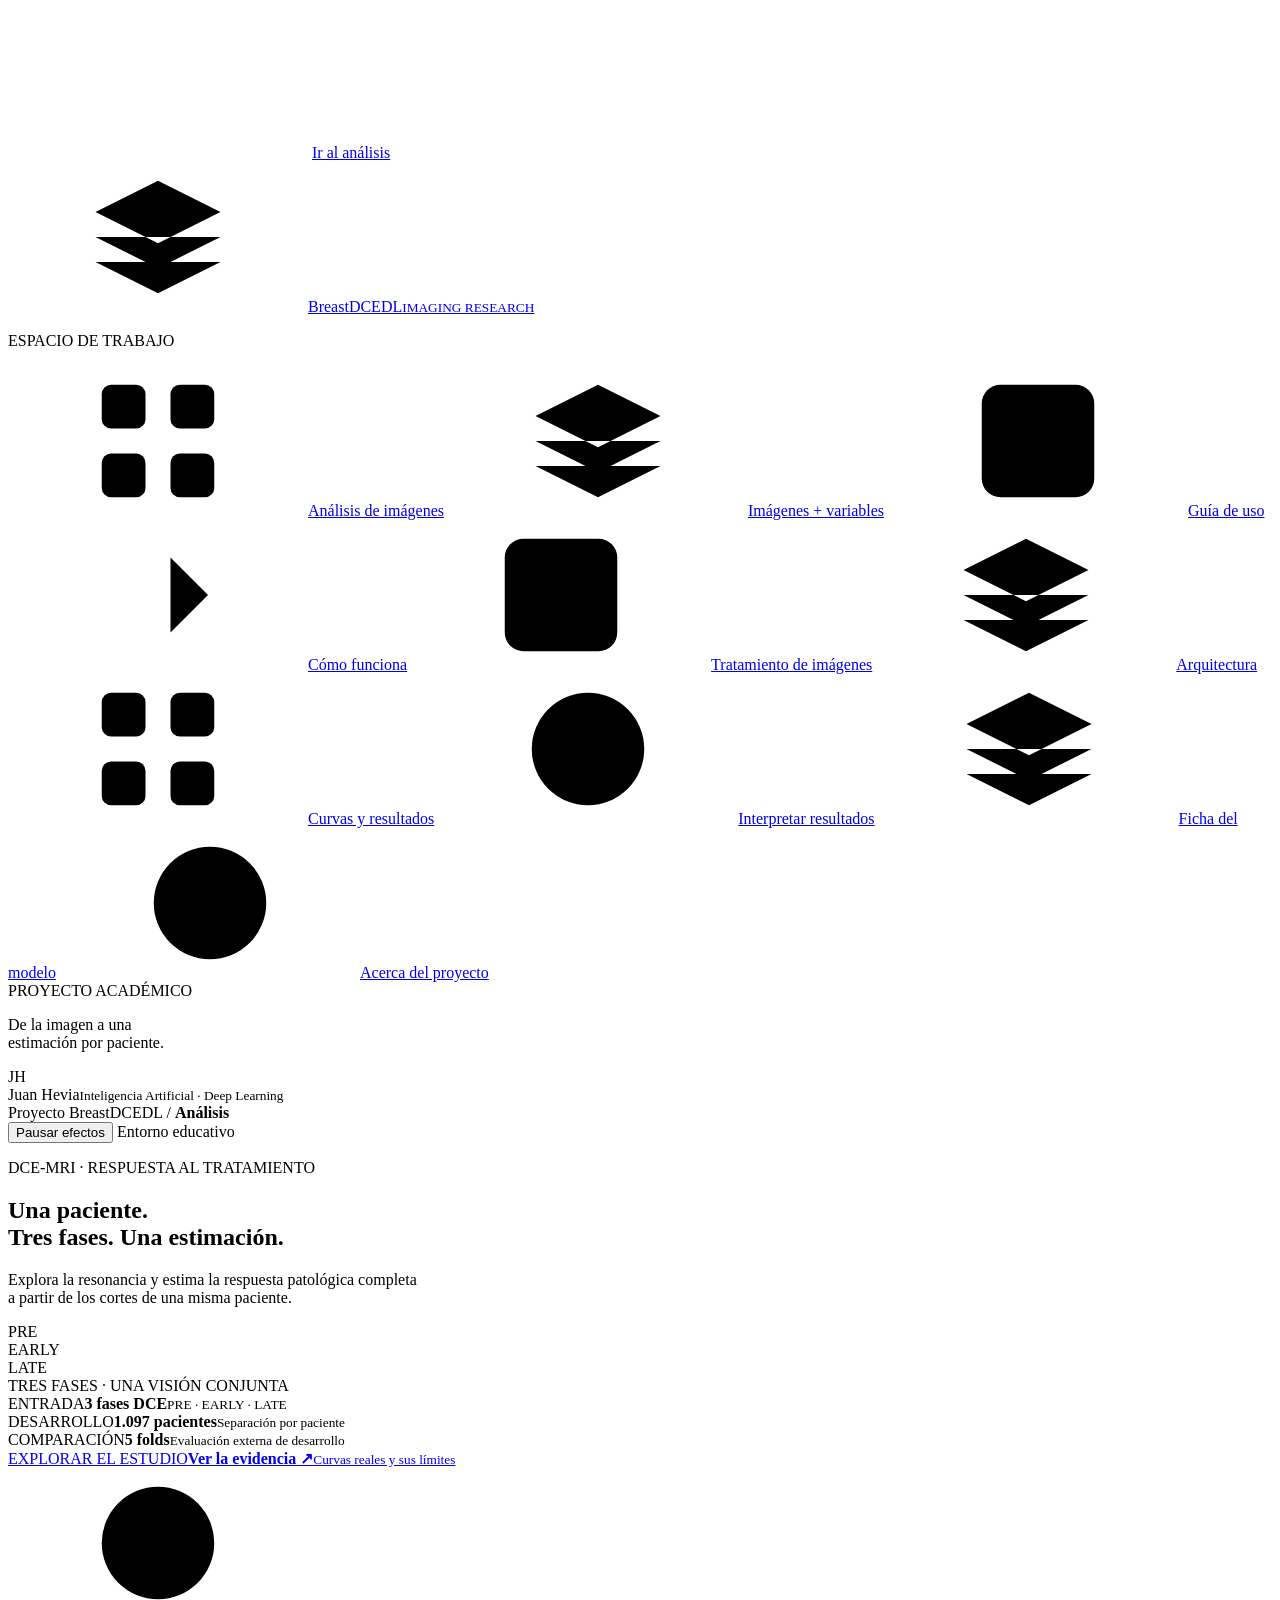
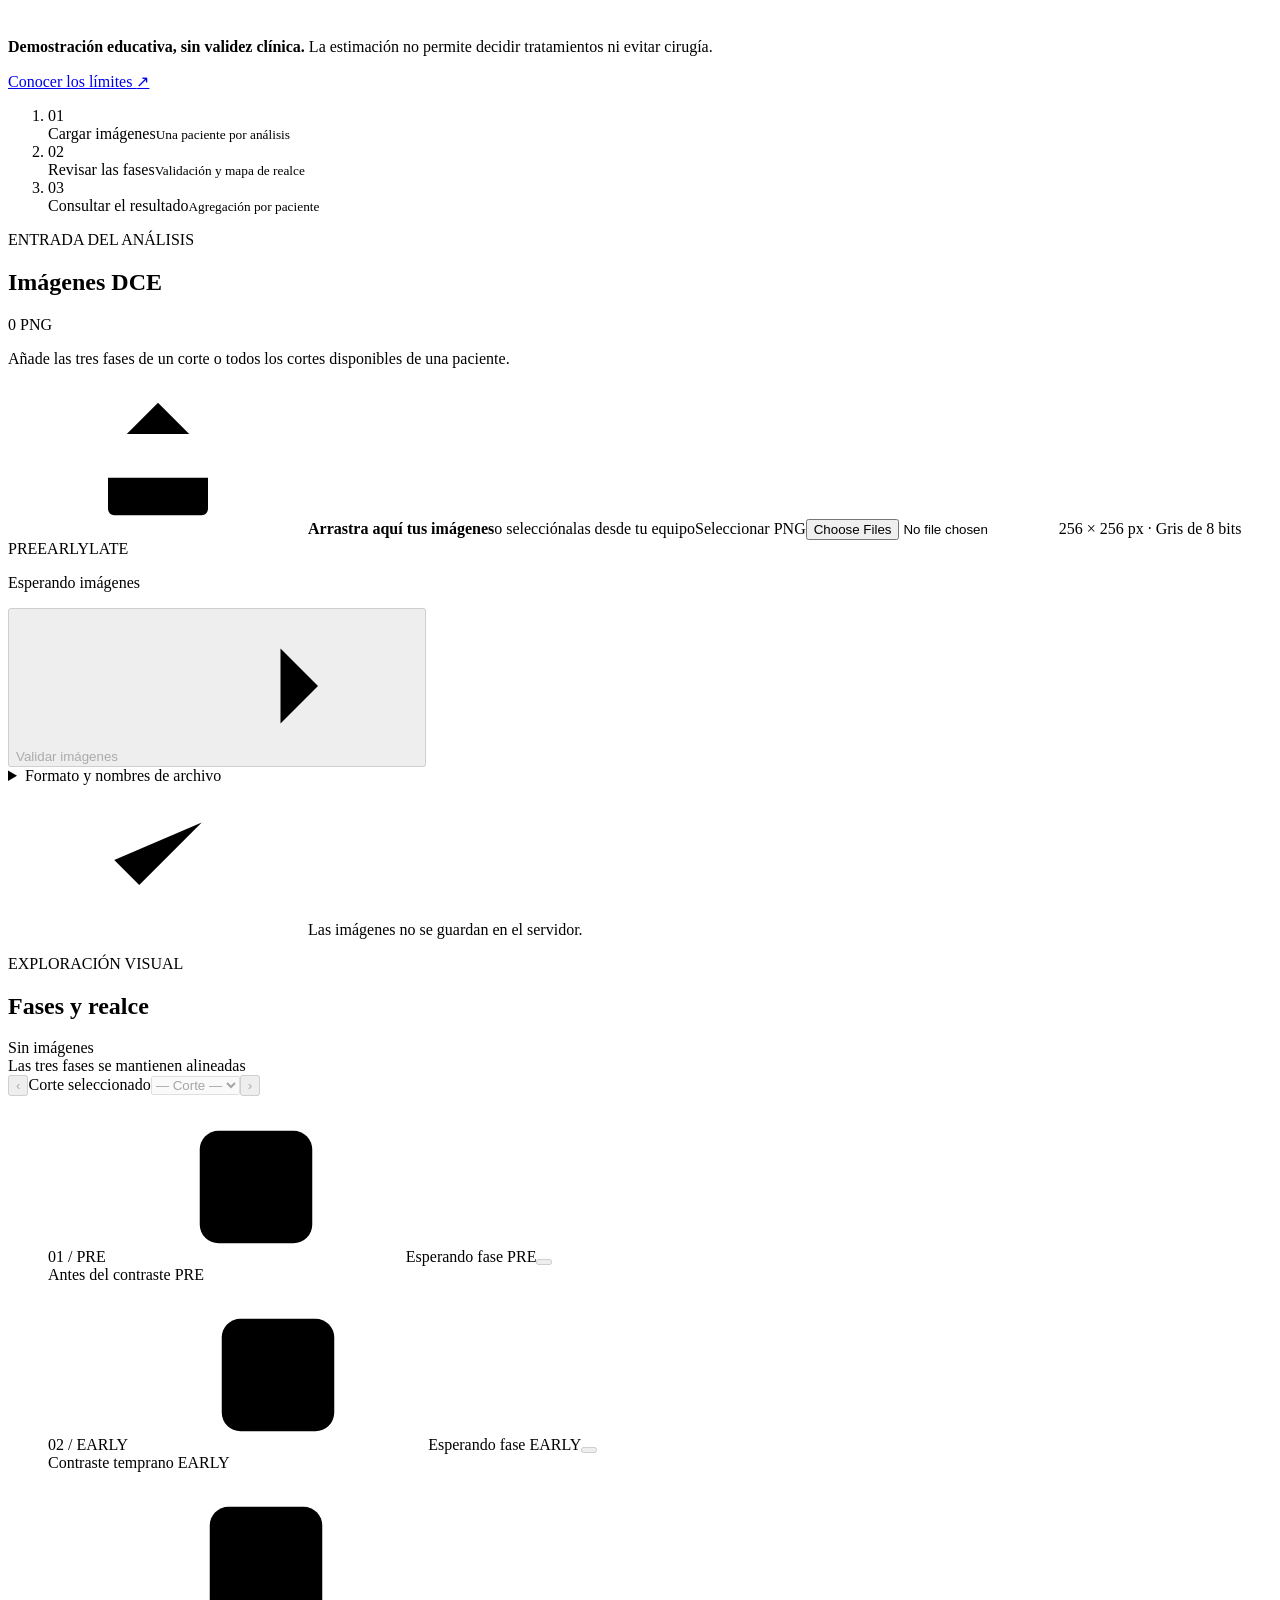
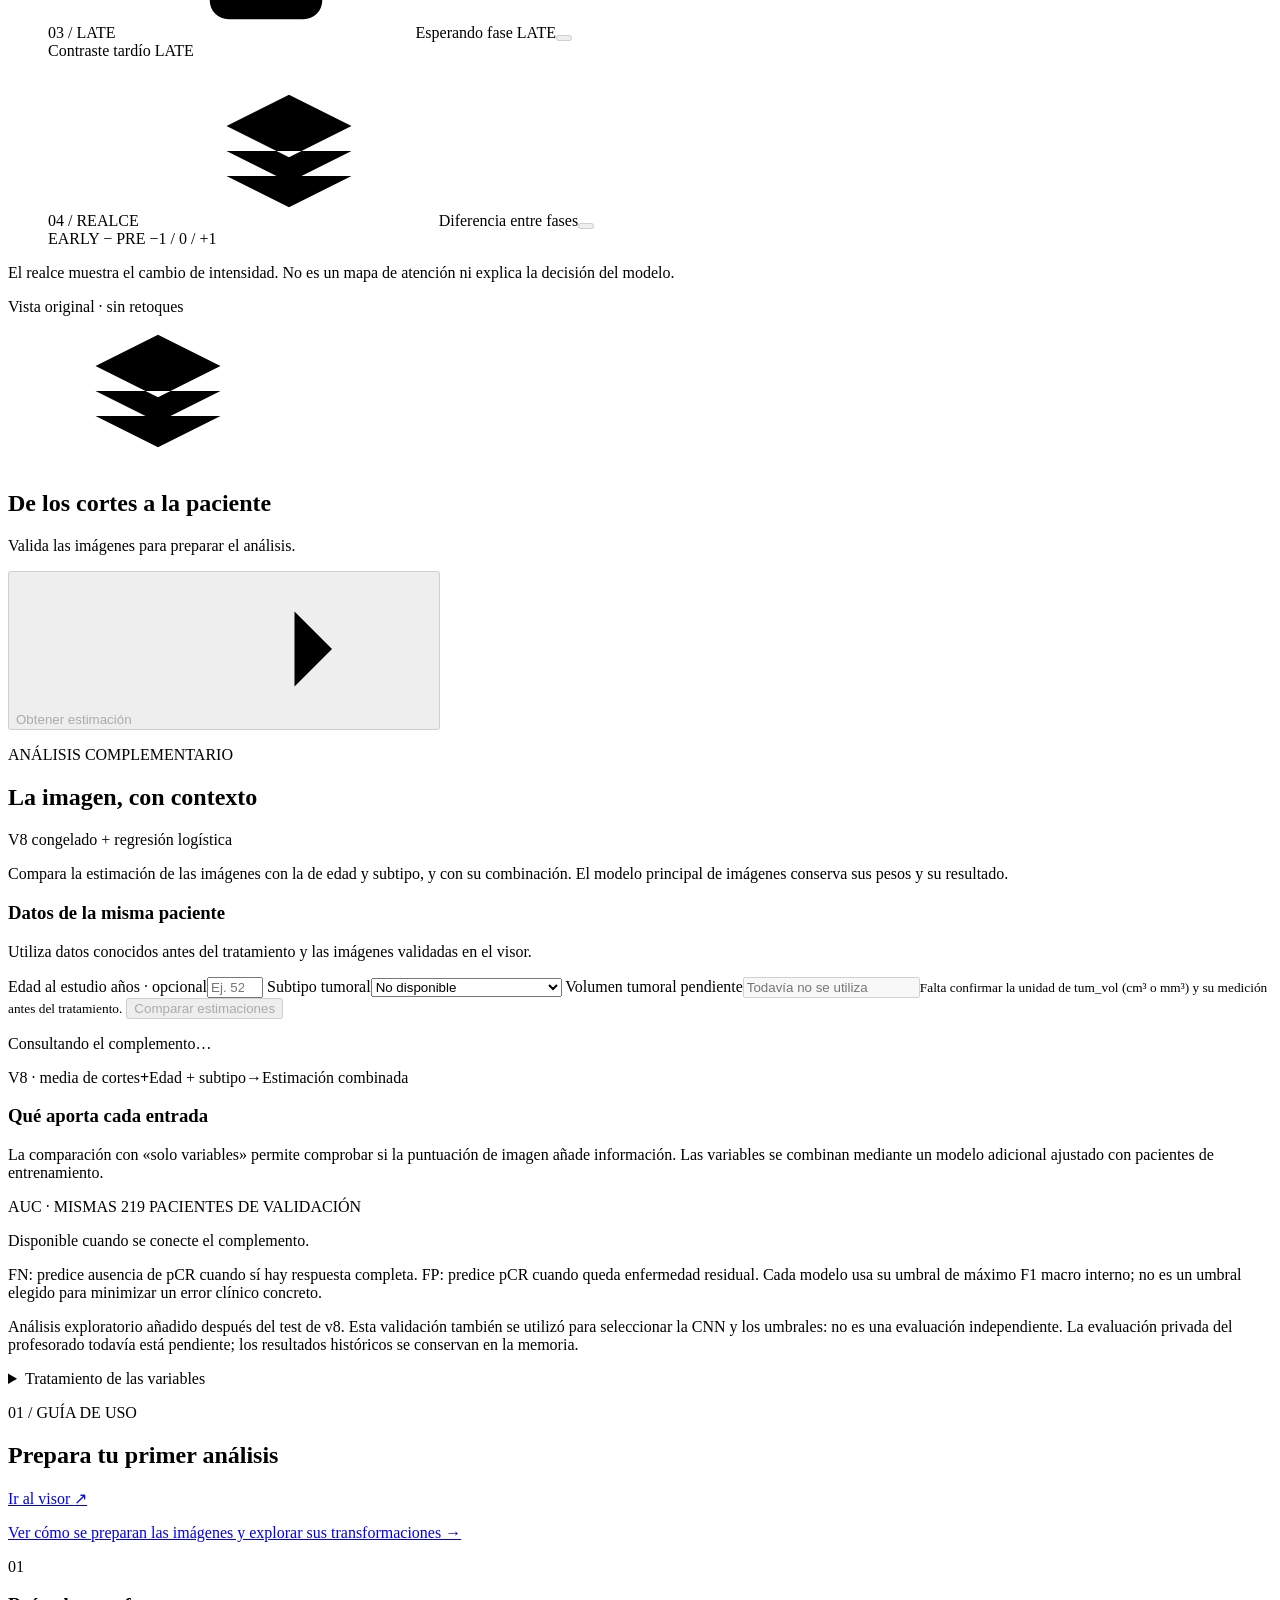
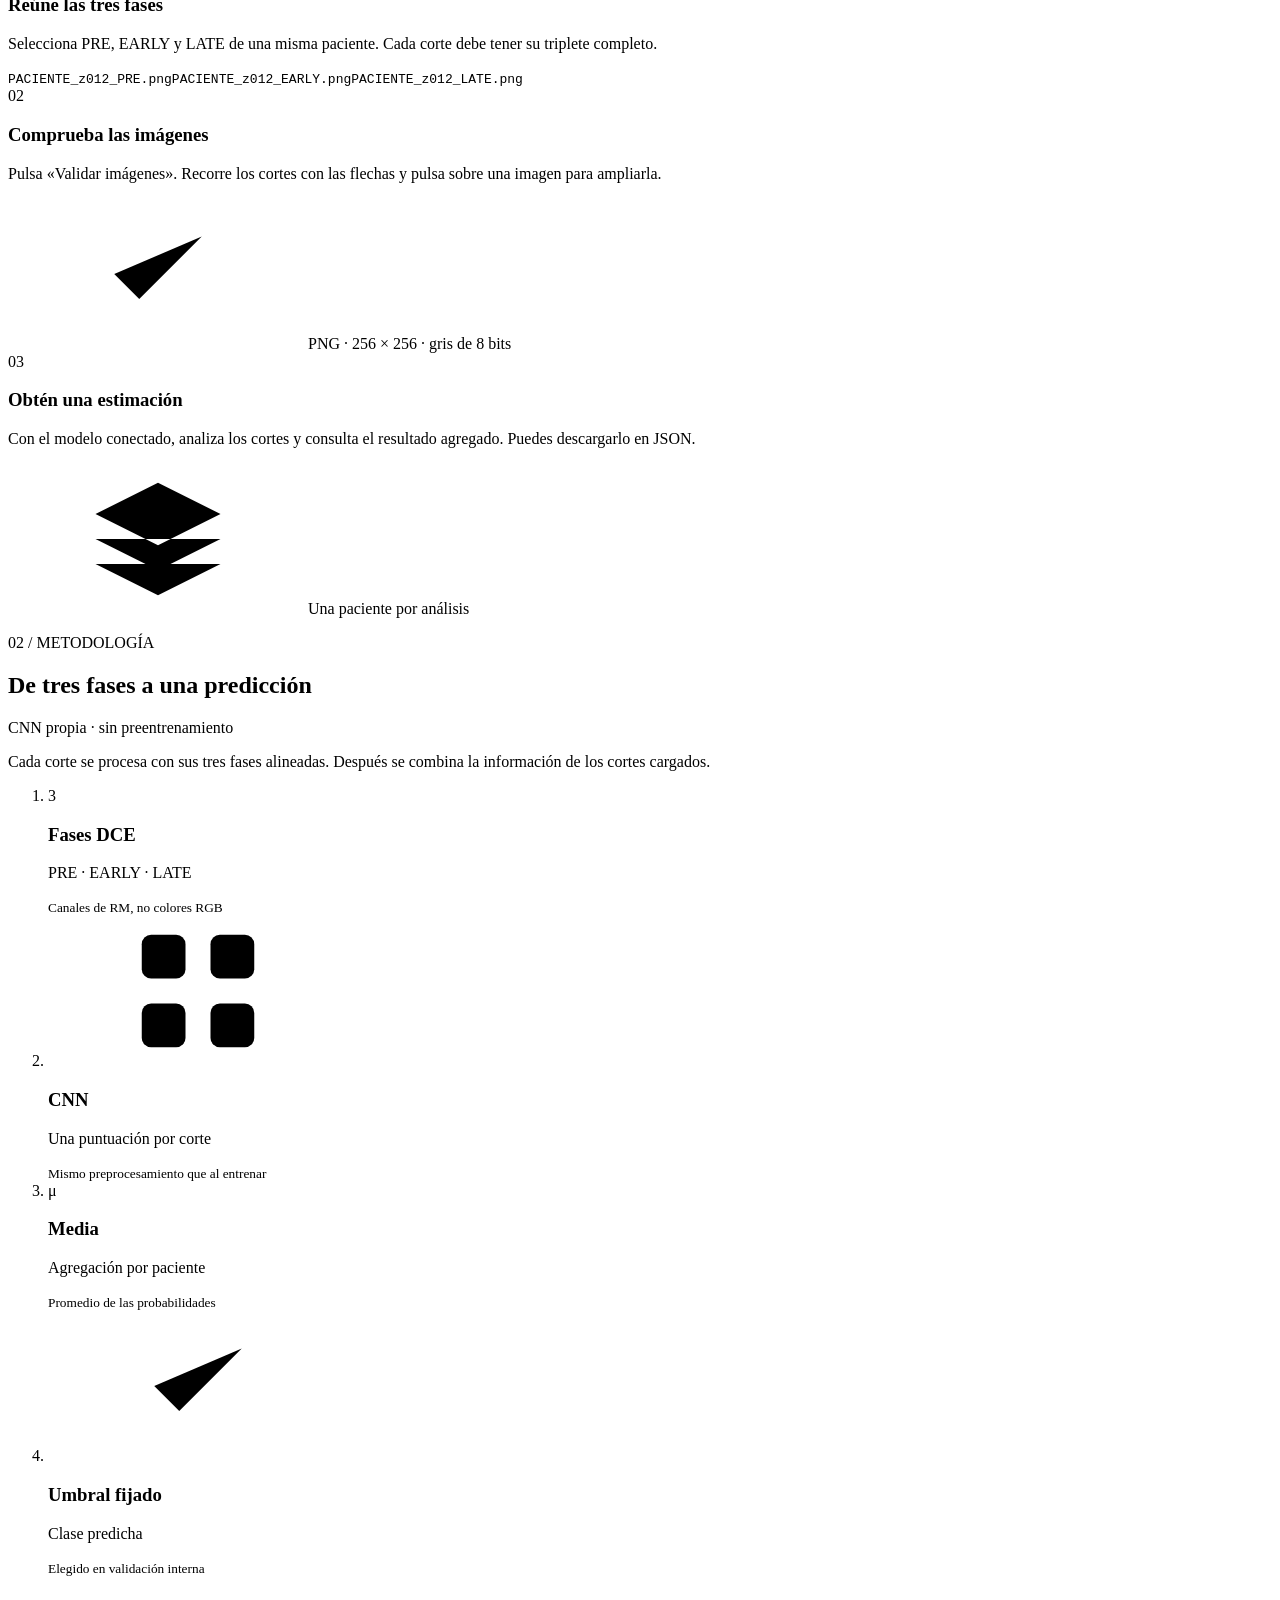
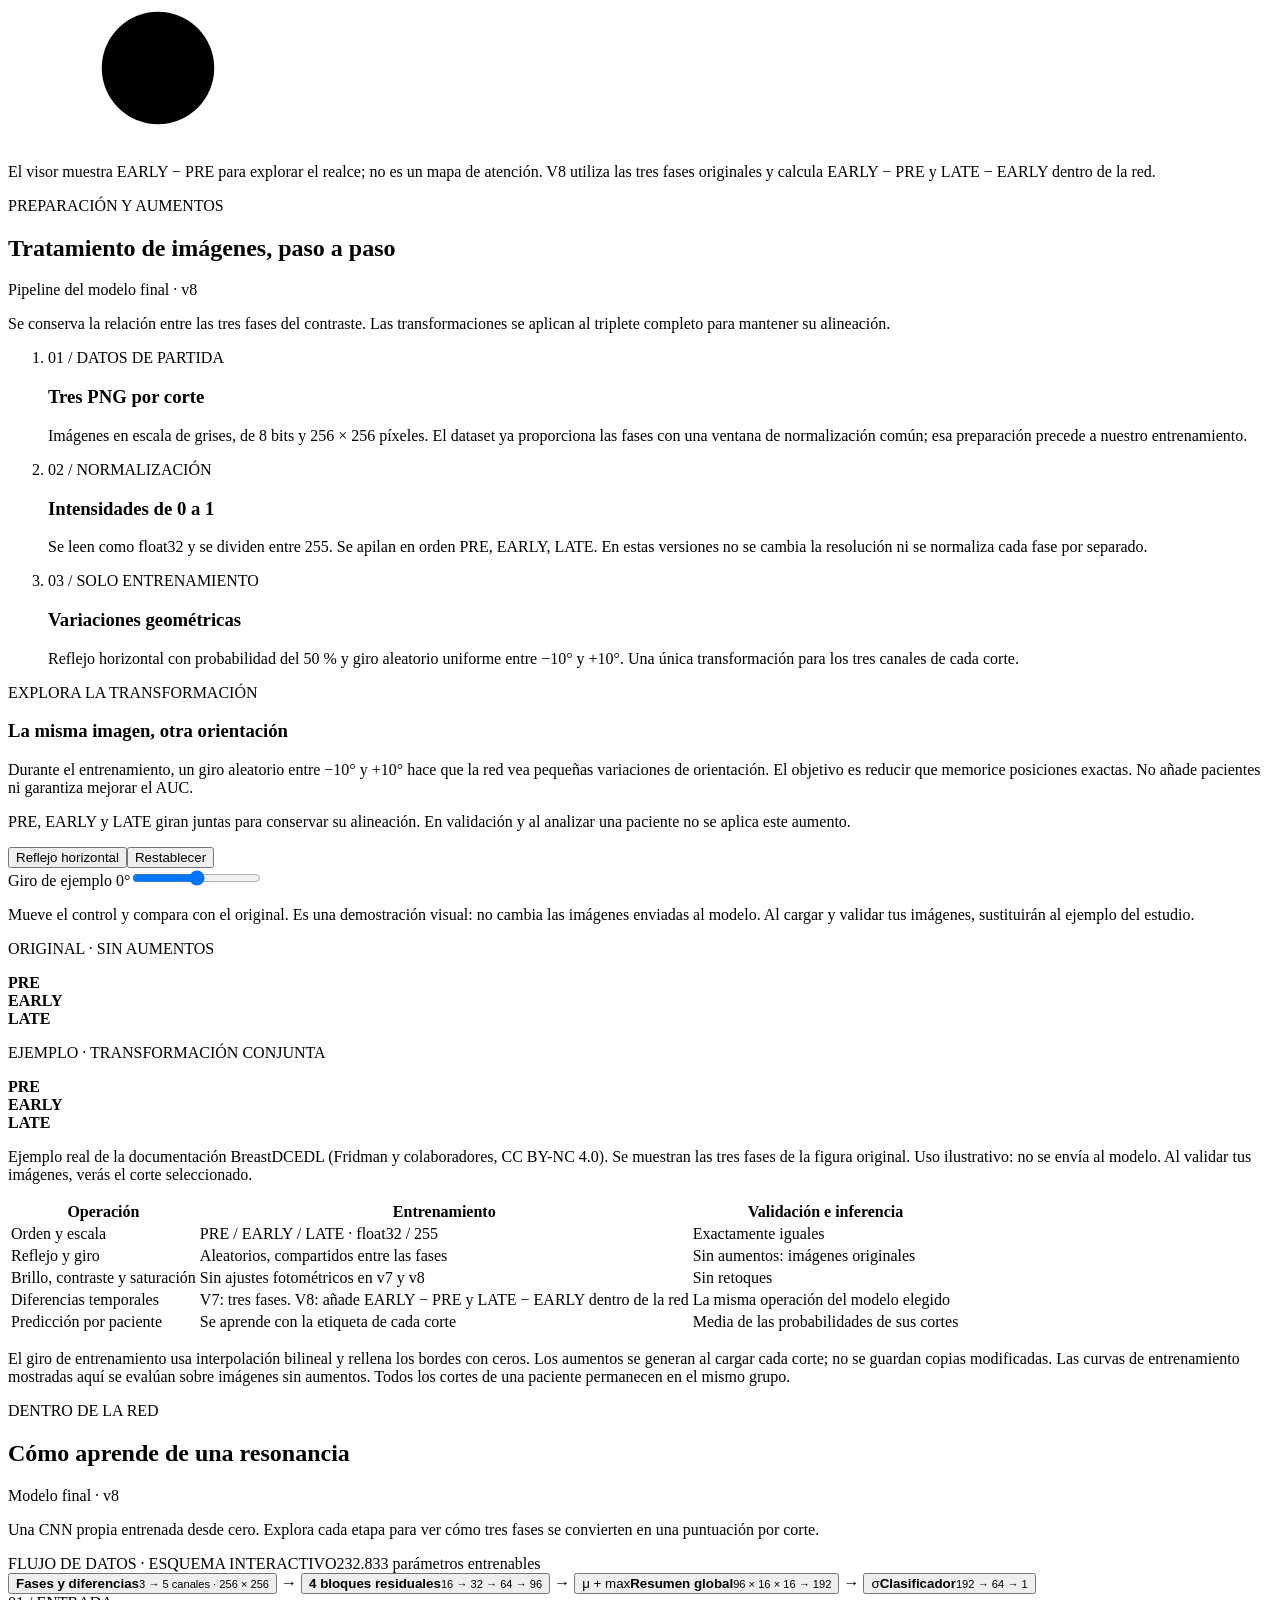
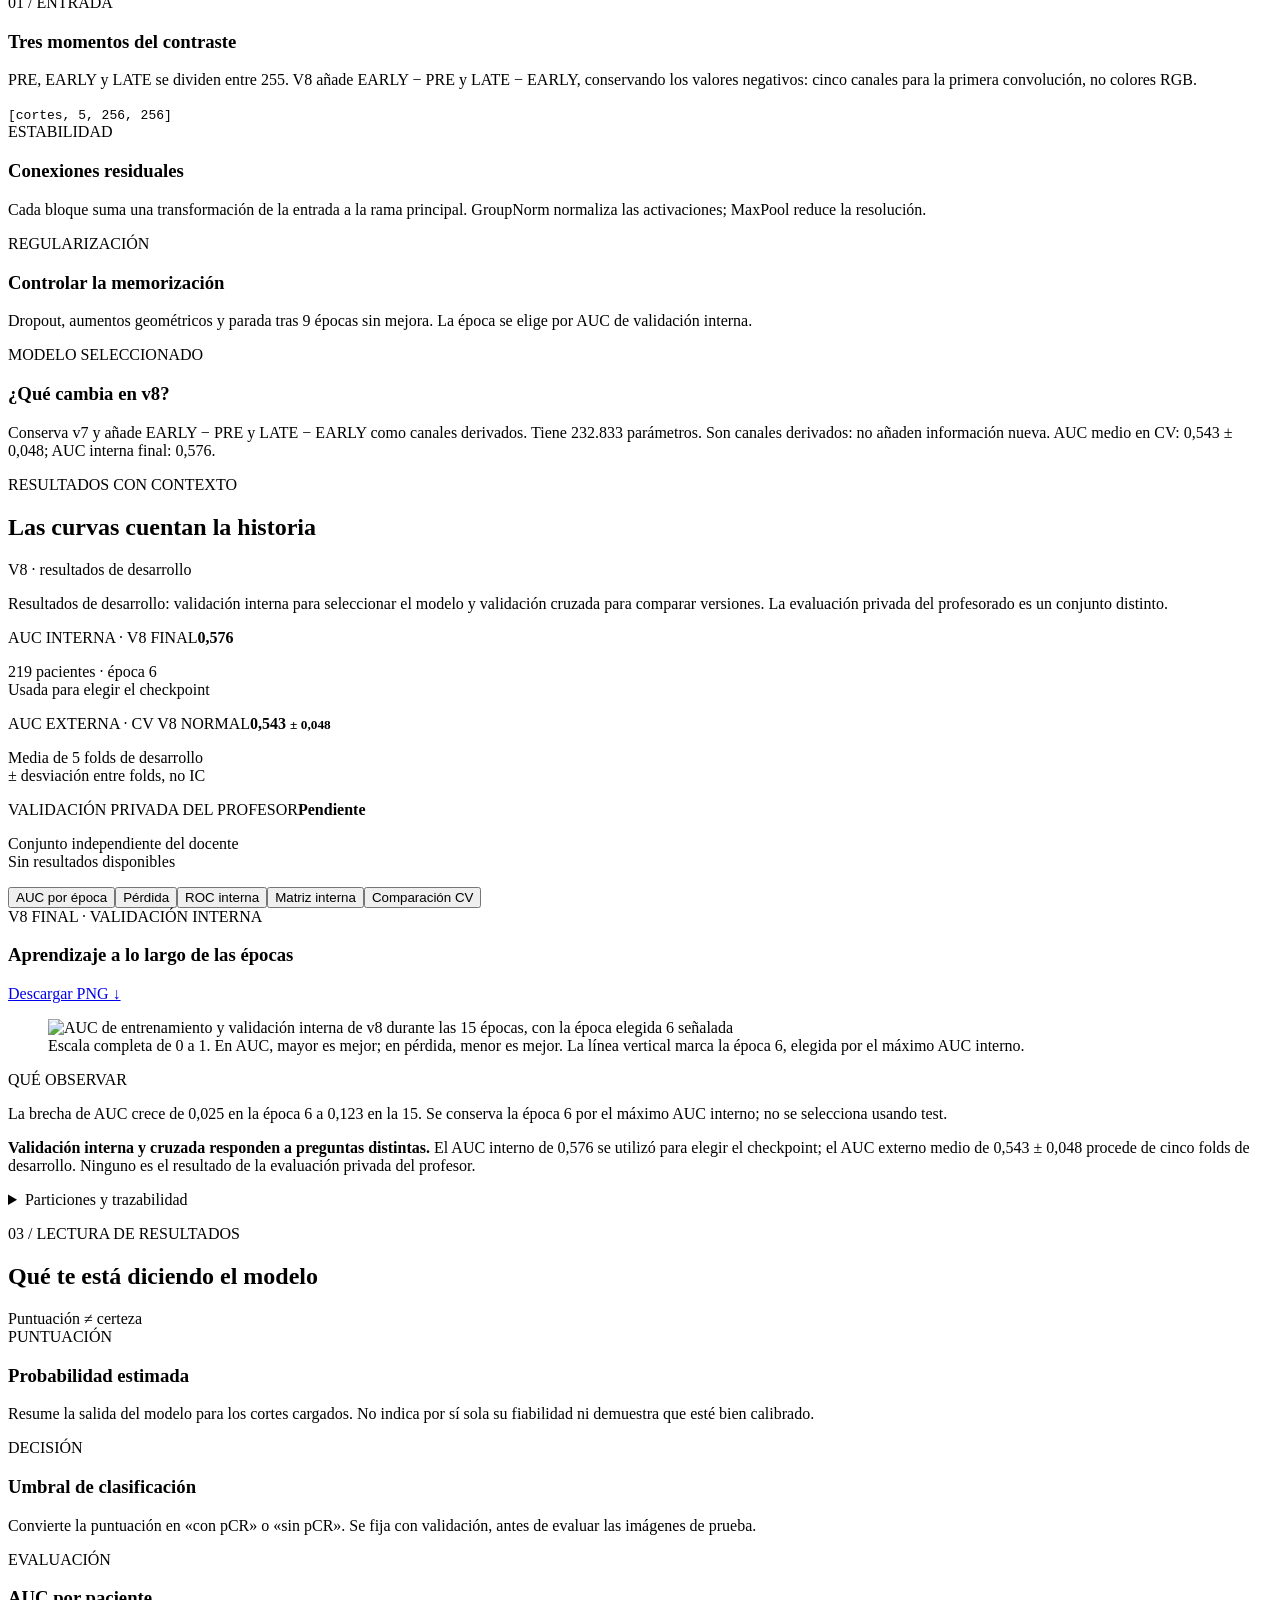
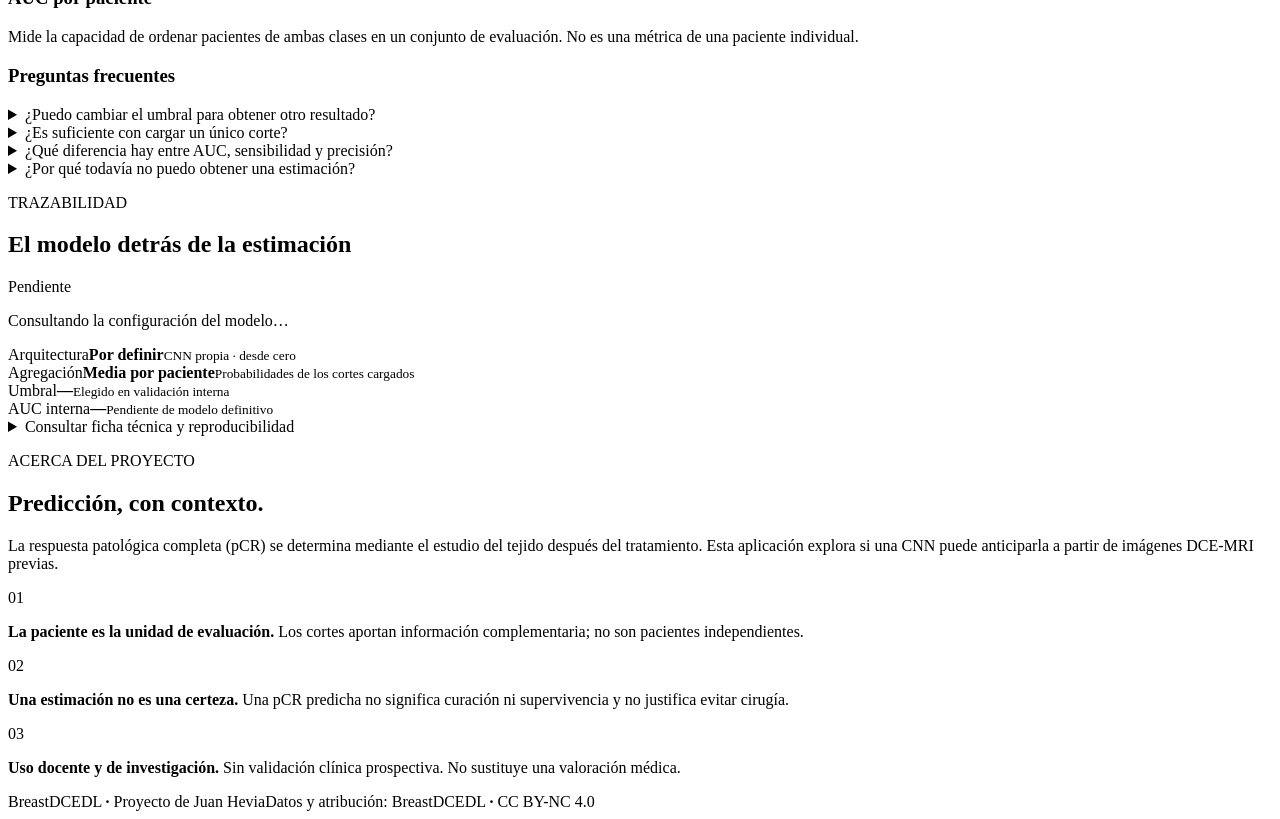
==== commit 6376b2b4: "docs: añadir presentación visual y ejemplo DCE real en la web" ====
--- a/app/static/index.html
+++ b/app/static/index.html
@@ -5,9 +5,9 @@
   <meta name="theme-color" content="#08121e">
   <title>BreastDCEDL · Análisis de respuesta</title>
   <link rel="stylesheet" href="/static/style.css?v=5">
-  <link rel="stylesheet" href="/static/research.css?v=4">
+  <link rel="stylesheet" href="/static/research.css?v=5">
   <link rel="stylesheet" href="/static/dark.css?v=3">
-  <script src="/static/app.js?v=9" defer></script>
+  <script src="/static/app.js?v=10" defer></script>
   <script src="/static/research.js?v=6" defer></script>
 </head>
 <body>
@@ -109,7 +109,7 @@
       <div class="section-heading"><div><p class="eyebrow">PREPARACIÓN Y AUMENTOS</p><h2>Tratamiento de imágenes, paso a paso</h2></div><span class="section-kicker">Pipeline del modelo final · v8</span></div>
       <p class="research-lead">Se conserva la relación entre las tres fases del contraste. Las transformaciones se aplican al triplete completo para mantener su alineación.</p>
       <ol class="preprocess-flow"><li><span>01 / DATOS DE PARTIDA</span><h3>Tres PNG por corte</h3><p>Imágenes en escala de grises, de 8 bits y 256 × 256 píxeles. El dataset ya proporciona las fases con una ventana de normalización común; esa preparación precede a nuestro entrenamiento.</p></li><li><span>02 / NORMALIZACIÓN</span><h3>Intensidades de 0 a 1</h3><p>Se leen como float32 y se dividen entre 255. Se apilan en orden PRE, EARLY, LATE. En estas versiones no se cambia la resolución ni se normaliza cada fase por separado.</p></li><li><span>03 / SOLO ENTRENAMIENTO</span><h3>Variaciones geométricas</h3><p>Reflejo horizontal con probabilidad del 50 % y giro aleatorio uniforme entre −10° y +10°. Una única transformación para los tres canales de cada corte.</p></li></ol>
-      <div class="transform-demo"><div><p class="eyebrow">EXPLORA LA TRANSFORMACIÓN</p><h3>La misma imagen, otra orientación</h3><p>Durante el entrenamiento, un giro aleatorio entre −10° y +10° hace que la red vea pequeñas variaciones de orientación. El objetivo es reducir que memorice posiciones exactas. No añade pacientes ni garantiza mejorar el AUC.</p><p>PRE, EARLY y LATE giran juntas para conservar su alineación. En validación y al analizar una paciente no se aplica este aumento.</p><div class="augmentation-controls"><button data-transform="flip" aria-pressed="false">Reflejo horizontal</button><button id="reset-transform" type="button">Restablecer</button></div><label class="rotation-control" for="rotation-angle">Giro de ejemplo <output id="rotation-value" for="rotation-angle">0°</output></label><input id="rotation-angle" class="rotation-slider" type="range" min="-10" max="10" step="1" value="0" aria-describedby="rotation-help"><p id="rotation-help">Mueve el control y compara con el original. Es una demostración visual: no cambia las imágenes enviadas al modelo. Al cargar y validar tus imágenes, sustituirán a los círculos.</p></div><div class="augmentation-comparison"><p class="demo-label">ORIGINAL · SIN AUMENTOS</p><div class="phantoms source-preview"><div class="phantom-frame"><div class="phantom pre"></div><img id="demo-original-pre" class="demo-image" alt="Fase PRE original del corte seleccionado" hidden><b>PRE</b></div><div class="phantom-frame"><div class="phantom early"></div><img id="demo-original-early" class="demo-image" alt="Fase EARLY original del corte seleccionado" hidden><b>EARLY</b></div><div class="phantom-frame"><div class="phantom late"></div><img id="demo-original-late" class="demo-image" alt="Fase LATE original del corte seleccionado" hidden><b>LATE</b></div></div><p class="demo-label">EJEMPLO · TRANSFORMACIÓN CONJUNTA</p><div class="phantoms" id="phantoms" role="img" aria-label="Esquema sintético de tres fases alineadas, para ilustrar un giro y un reflejo conjuntos"><div class="phantom-frame"><div class="phantom pre"></div><img id="demo-transform-pre" class="demo-image" alt="Fase PRE con la transformación visual seleccionada" hidden><b>PRE</b></div><div class="phantom-frame"><div class="phantom early"></div><img id="demo-transform-early" class="demo-image" alt="Fase EARLY con la transformación visual seleccionada" hidden><b>EARLY</b></div><div class="phantom-frame"><div class="phantom late"></div><img id="demo-transform-late" class="demo-image" alt="Fase LATE con la transformación visual seleccionada" hidden><b>LATE</b></div></div><p class="phantom-caption" id="demo-caption">Ejemplo sintético. Carga y valida imágenes en el visor para comparar sus fases. La demostración ilustra la geometría; no ejecuta el aumento de entrenamiento.</p></div></div>
+      <div class="transform-demo"><div><p class="eyebrow">EXPLORA LA TRANSFORMACIÓN</p><h3>La misma imagen, otra orientación</h3><p>Durante el entrenamiento, un giro aleatorio entre −10° y +10° hace que la red vea pequeñas variaciones de orientación. El objetivo es reducir que memorice posiciones exactas. No añade pacientes ni garantiza mejorar el AUC.</p><p>PRE, EARLY y LATE giran juntas para conservar su alineación. En validación y al analizar una paciente no se aplica este aumento.</p><div class="augmentation-controls"><button data-transform="flip" aria-pressed="false">Reflejo horizontal</button><button id="reset-transform" type="button">Restablecer</button></div><label class="rotation-control" for="rotation-angle">Giro de ejemplo <output id="rotation-value" for="rotation-angle">0°</output></label><input id="rotation-angle" class="rotation-slider" type="range" min="-10" max="10" step="1" value="0" aria-describedby="rotation-help"><p id="rotation-help">Mueve el control y compara con el original. Es una demostración visual: no cambia las imágenes enviadas al modelo. Al cargar y validar tus imágenes, sustituirán al ejemplo del estudio.</p></div><div class="augmentation-comparison"><p class="demo-label">ORIGINAL · SIN AUMENTOS</p><div class="phantoms source-preview"><div class="phantom-frame"><div class="phantom pre"></div><img id="demo-original-pre" class="demo-image" alt="Fase PRE original del corte seleccionado" hidden><b>PRE</b></div><div class="phantom-frame"><div class="phantom early"></div><img id="demo-original-early" class="demo-image" alt="Fase EARLY original del corte seleccionado" hidden><b>EARLY</b></div><div class="phantom-frame"><div class="phantom late"></div><img id="demo-original-late" class="demo-image" alt="Fase LATE original del corte seleccionado" hidden><b>LATE</b></div></div><p class="demo-label">EJEMPLO · TRANSFORMACIÓN CONJUNTA</p><div class="phantoms" id="phantoms" role="img" aria-label="Tres fases reales de la figura de ejemplo BreastDCEDL"><div class="phantom-frame"><div class="phantom pre"></div><img id="demo-transform-pre" class="demo-image" alt="Fase PRE con la transformación visual seleccionada" hidden><b>PRE</b></div><div class="phantom-frame"><div class="phantom early"></div><img id="demo-transform-early" class="demo-image" alt="Fase EARLY con la transformación visual seleccionada" hidden><b>EARLY</b></div><div class="phantom-frame"><div class="phantom late"></div><img id="demo-transform-late" class="demo-image" alt="Fase LATE con la transformación visual seleccionada" hidden><b>LATE</b></div></div><p class="phantom-caption" id="demo-caption">Ejemplo real de la documentación BreastDCEDL (Fridman y colaboradores, CC BY-NC 4.0). Se muestran las tres fases de la figura original. Uso ilustrativo: no se envía al modelo. Al validar tus imágenes, verás el corte seleccionado.</p></div></div>
       <div class="processing-table-wrap"><table class="processing-table"><thead><tr><th>Operación</th><th>Entrenamiento</th><th>Validación e inferencia</th></tr></thead><tbody><tr><td>Orden y escala</td><td>PRE / EARLY / LATE · float32 / 255</td><td>Exactamente iguales</td></tr><tr><td>Reflejo y giro</td><td>Aleatorios, compartidos entre las fases</td><td>Sin aumentos: imágenes originales</td></tr><tr><td>Brillo, contraste y saturación</td><td>Sin ajustes fotométricos en v7 y v8</td><td>Sin retoques</td></tr><tr><td>Diferencias temporales</td><td>V7: tres fases. V8: añade EARLY − PRE y LATE − EARLY dentro de la red</td><td>La misma operación del modelo elegido</td></tr><tr><td>Predicción por paciente</td><td>Se aprende con la etiqueta de cada corte</td><td>Media de las probabilidades de sus cortes</td></tr></tbody></table></div>
       <p class="preprocess-footnote">El giro de entrenamiento usa interpolación bilineal y rellena los bordes con ceros. Los aumentos se generan al cargar cada corte; no se guardan copias modificadas. Las curvas de entrenamiento mostradas aquí se evalúan sobre imágenes sin aumentos. Todos los cortes de una paciente permanecen en el mismo grupo.</p>
     </section>
